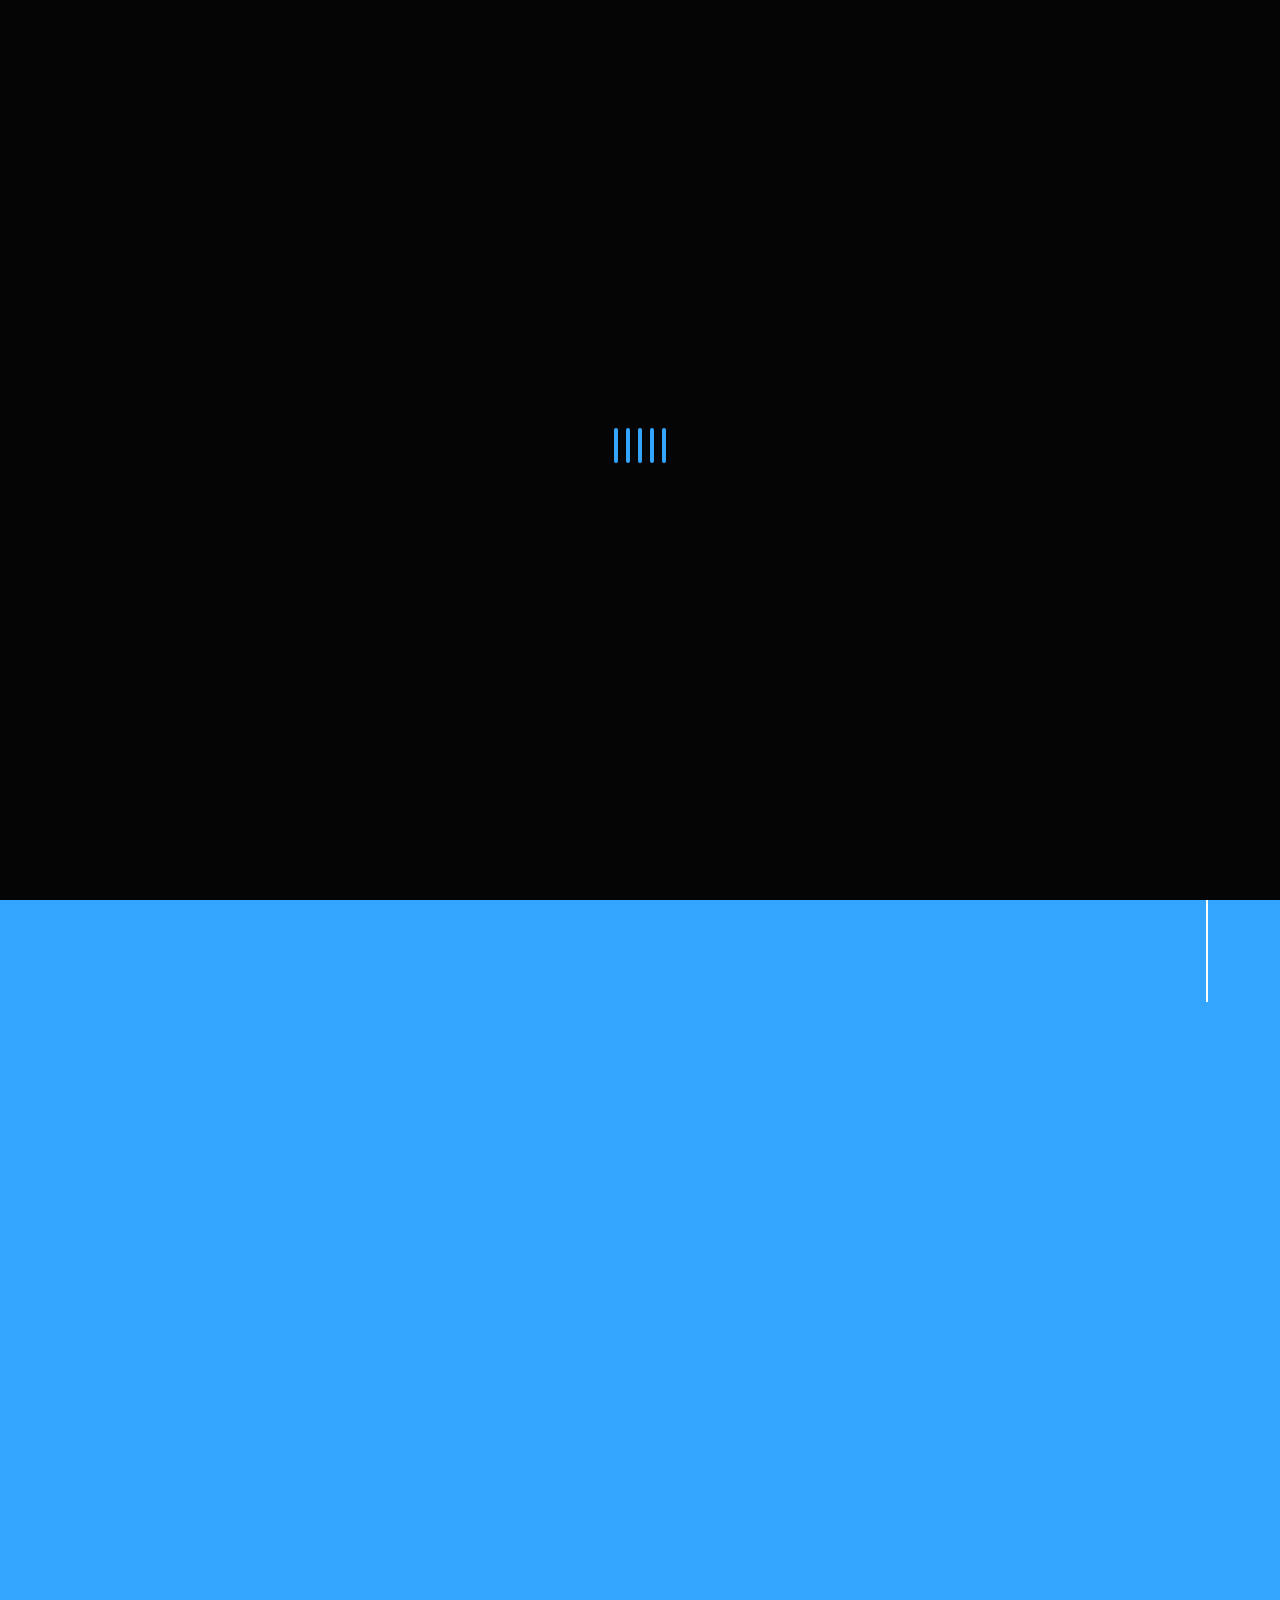
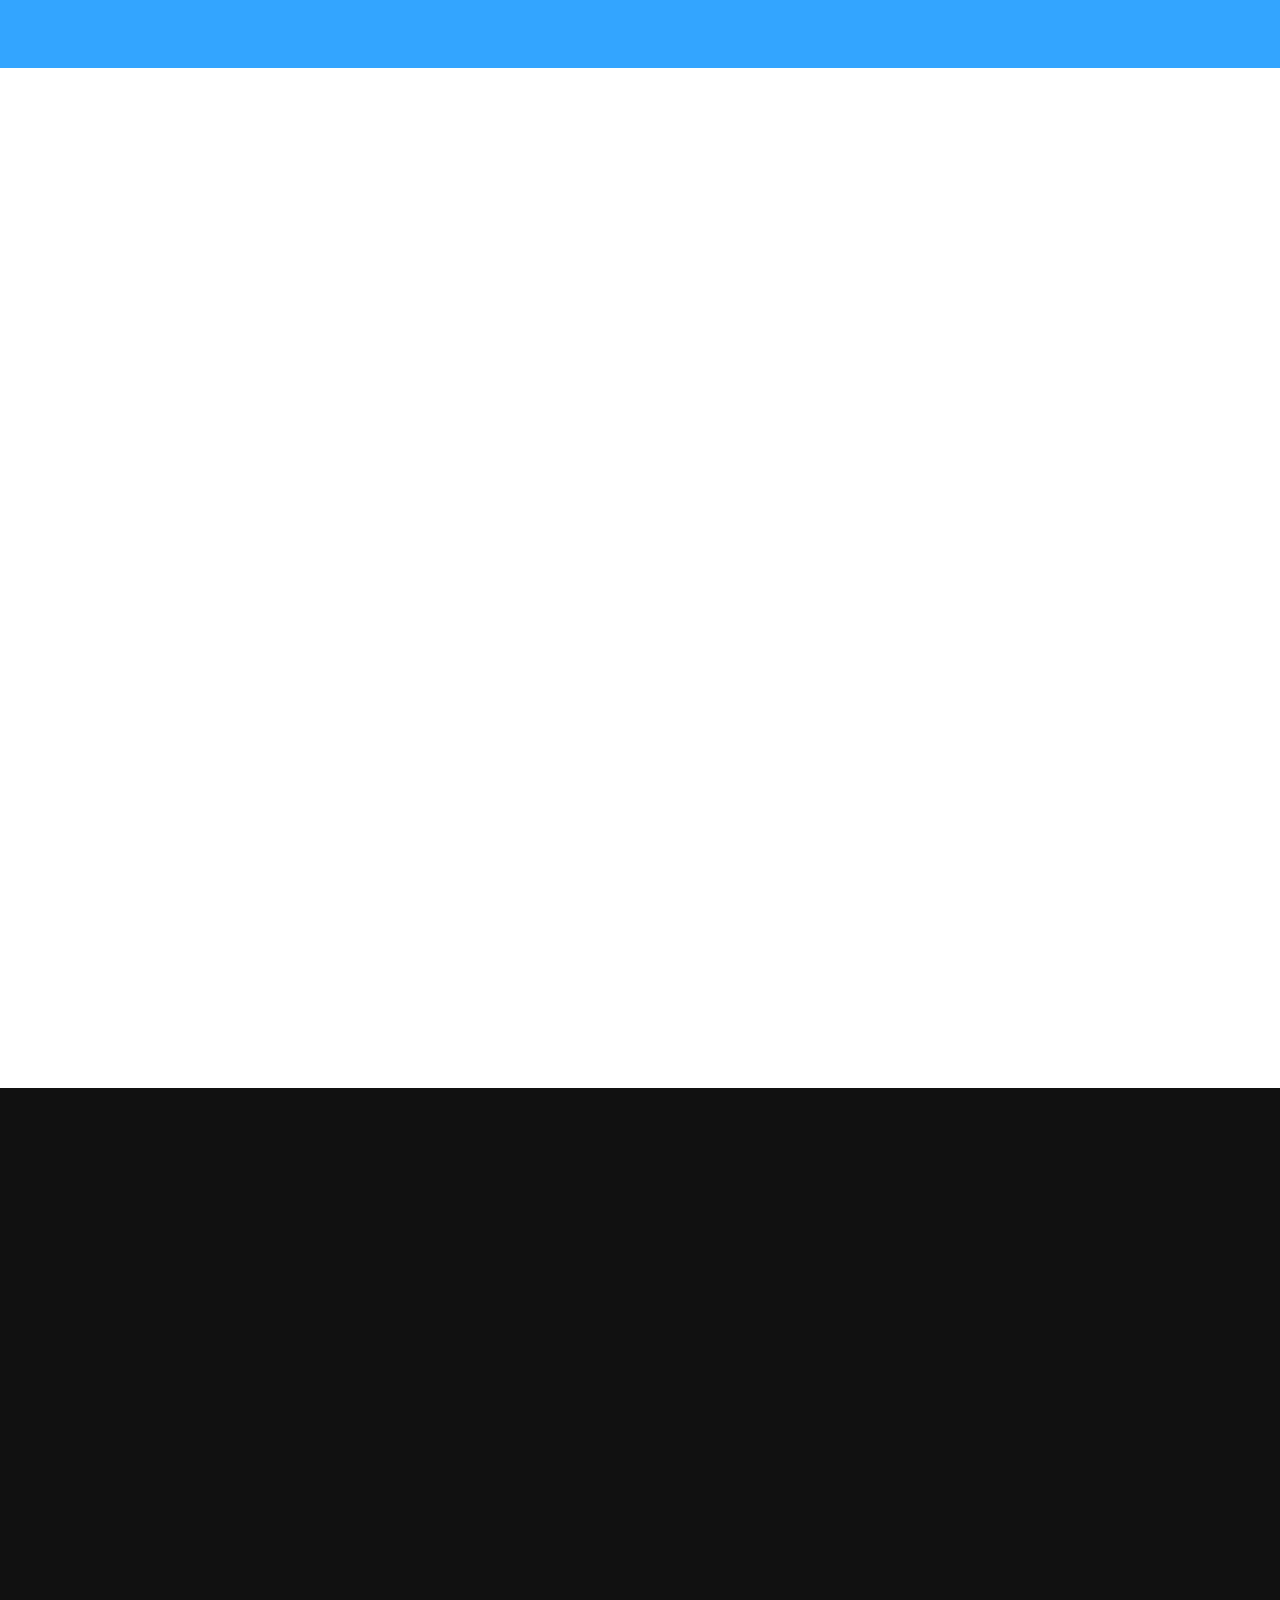
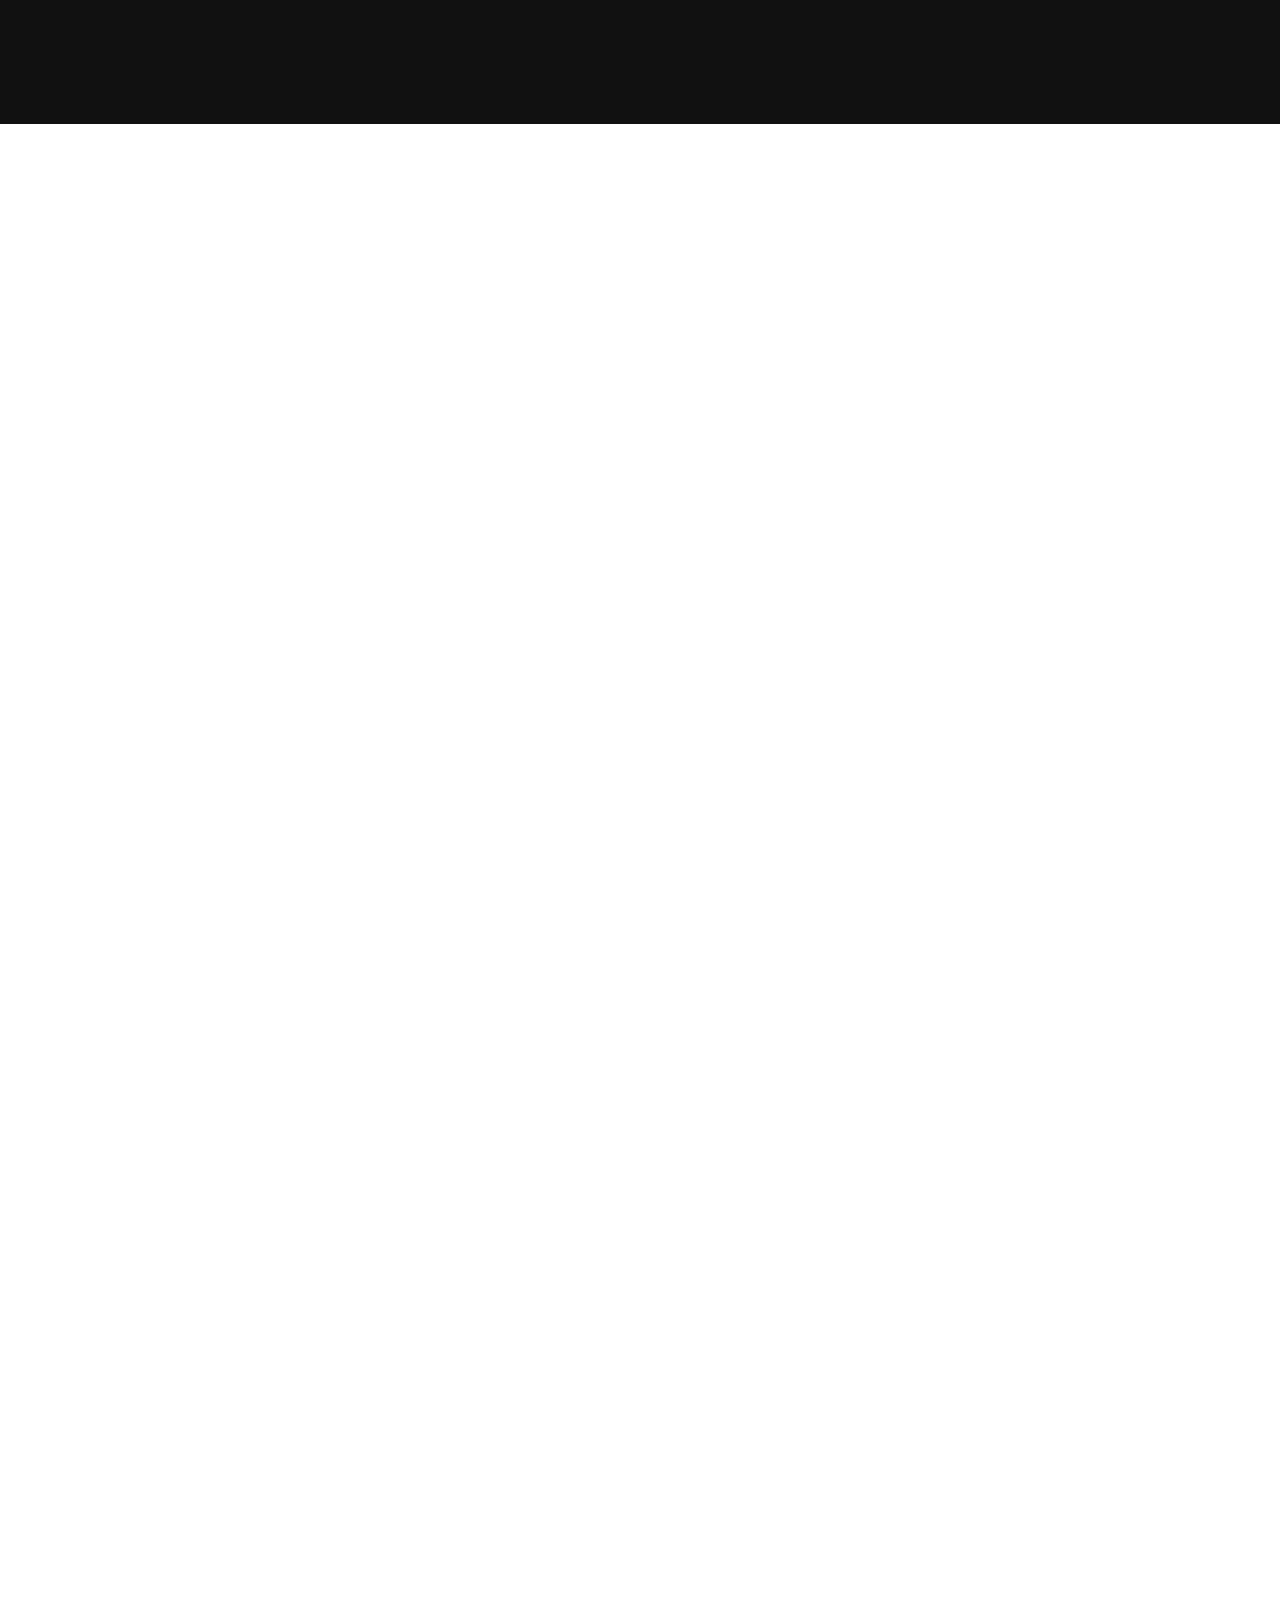
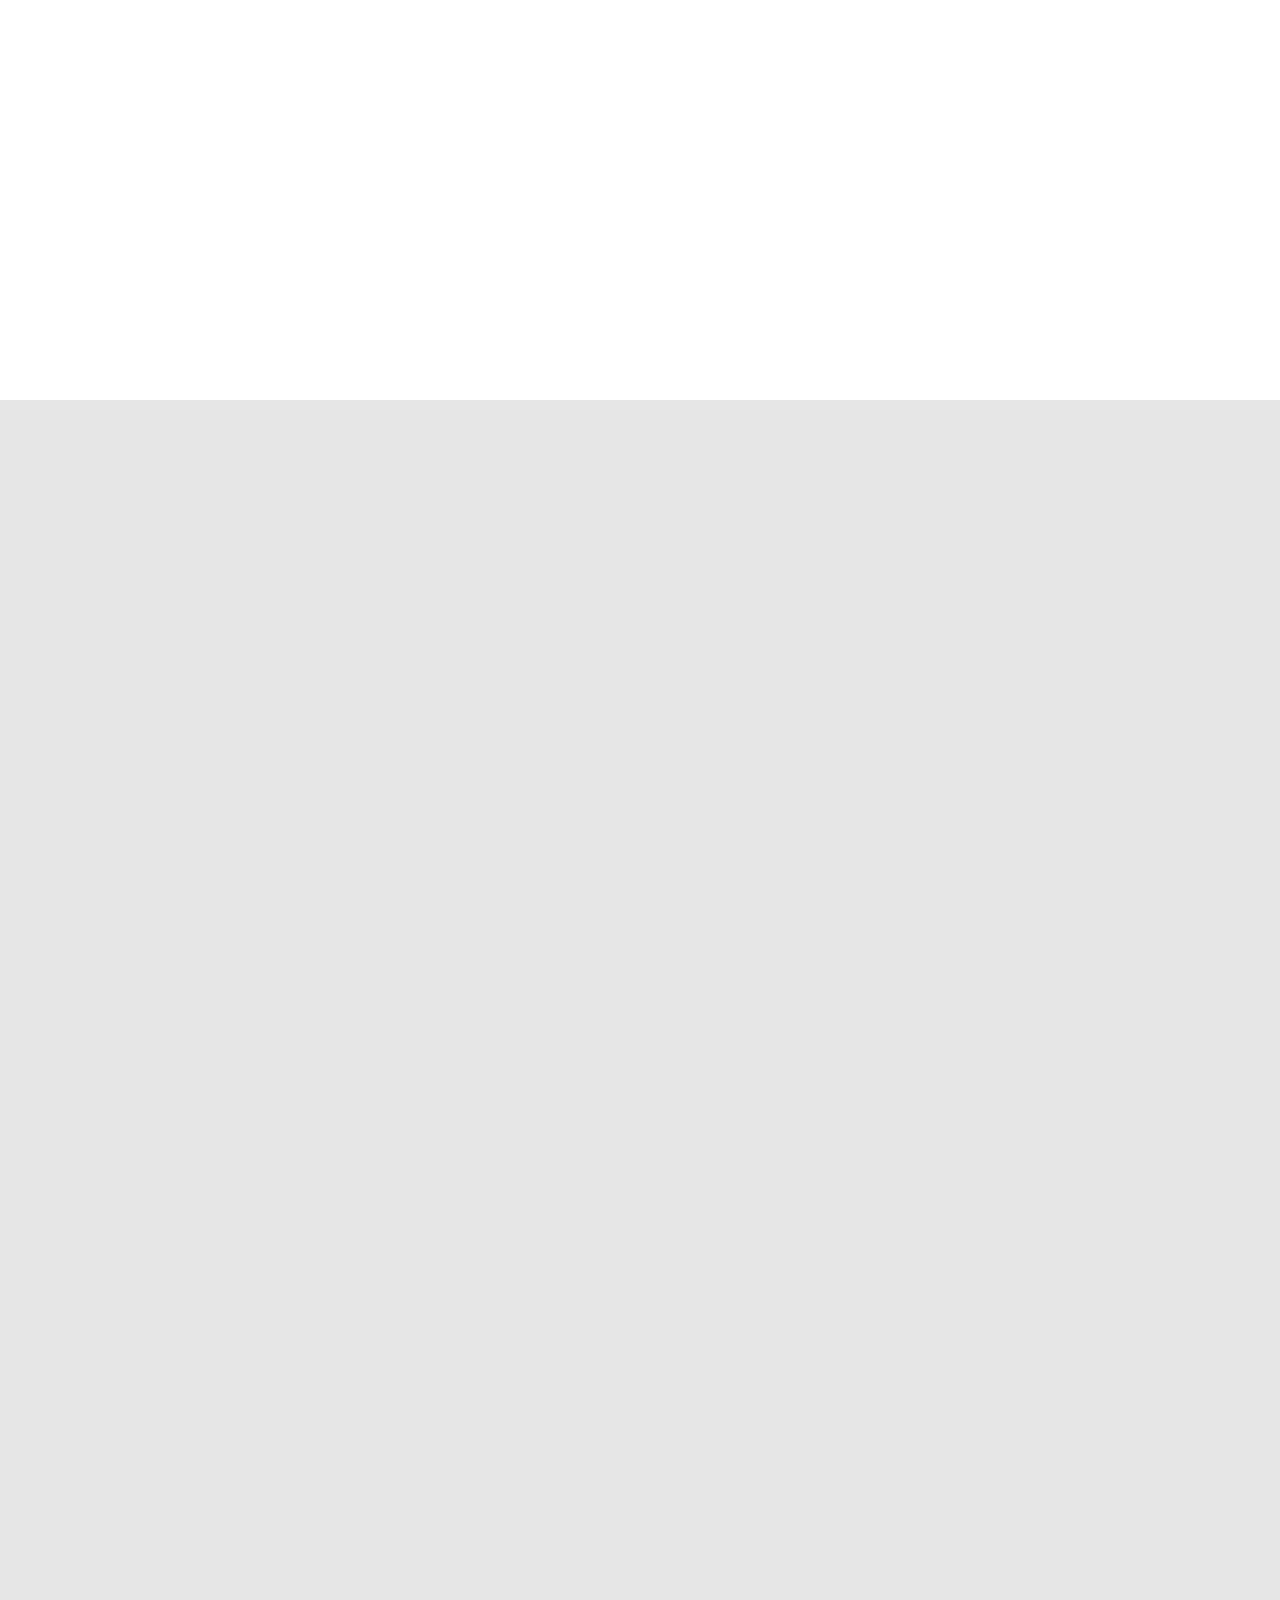
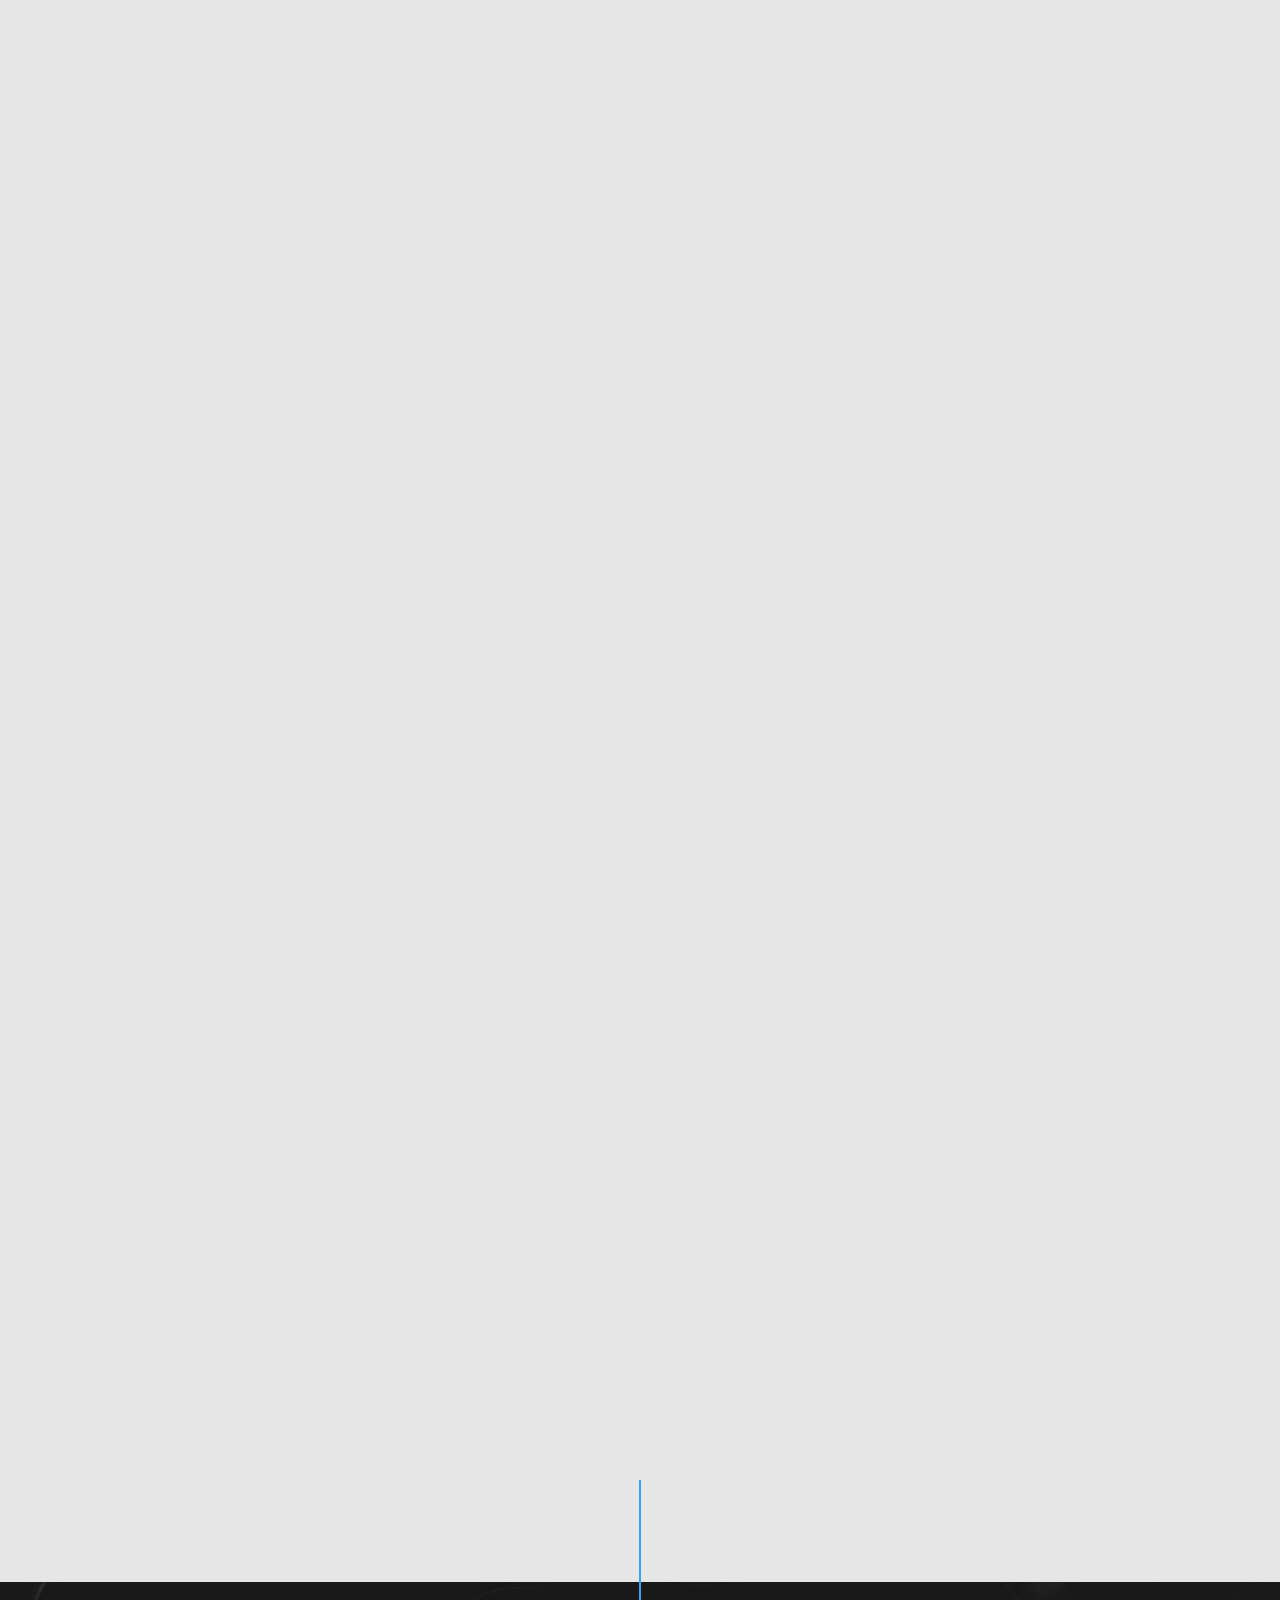
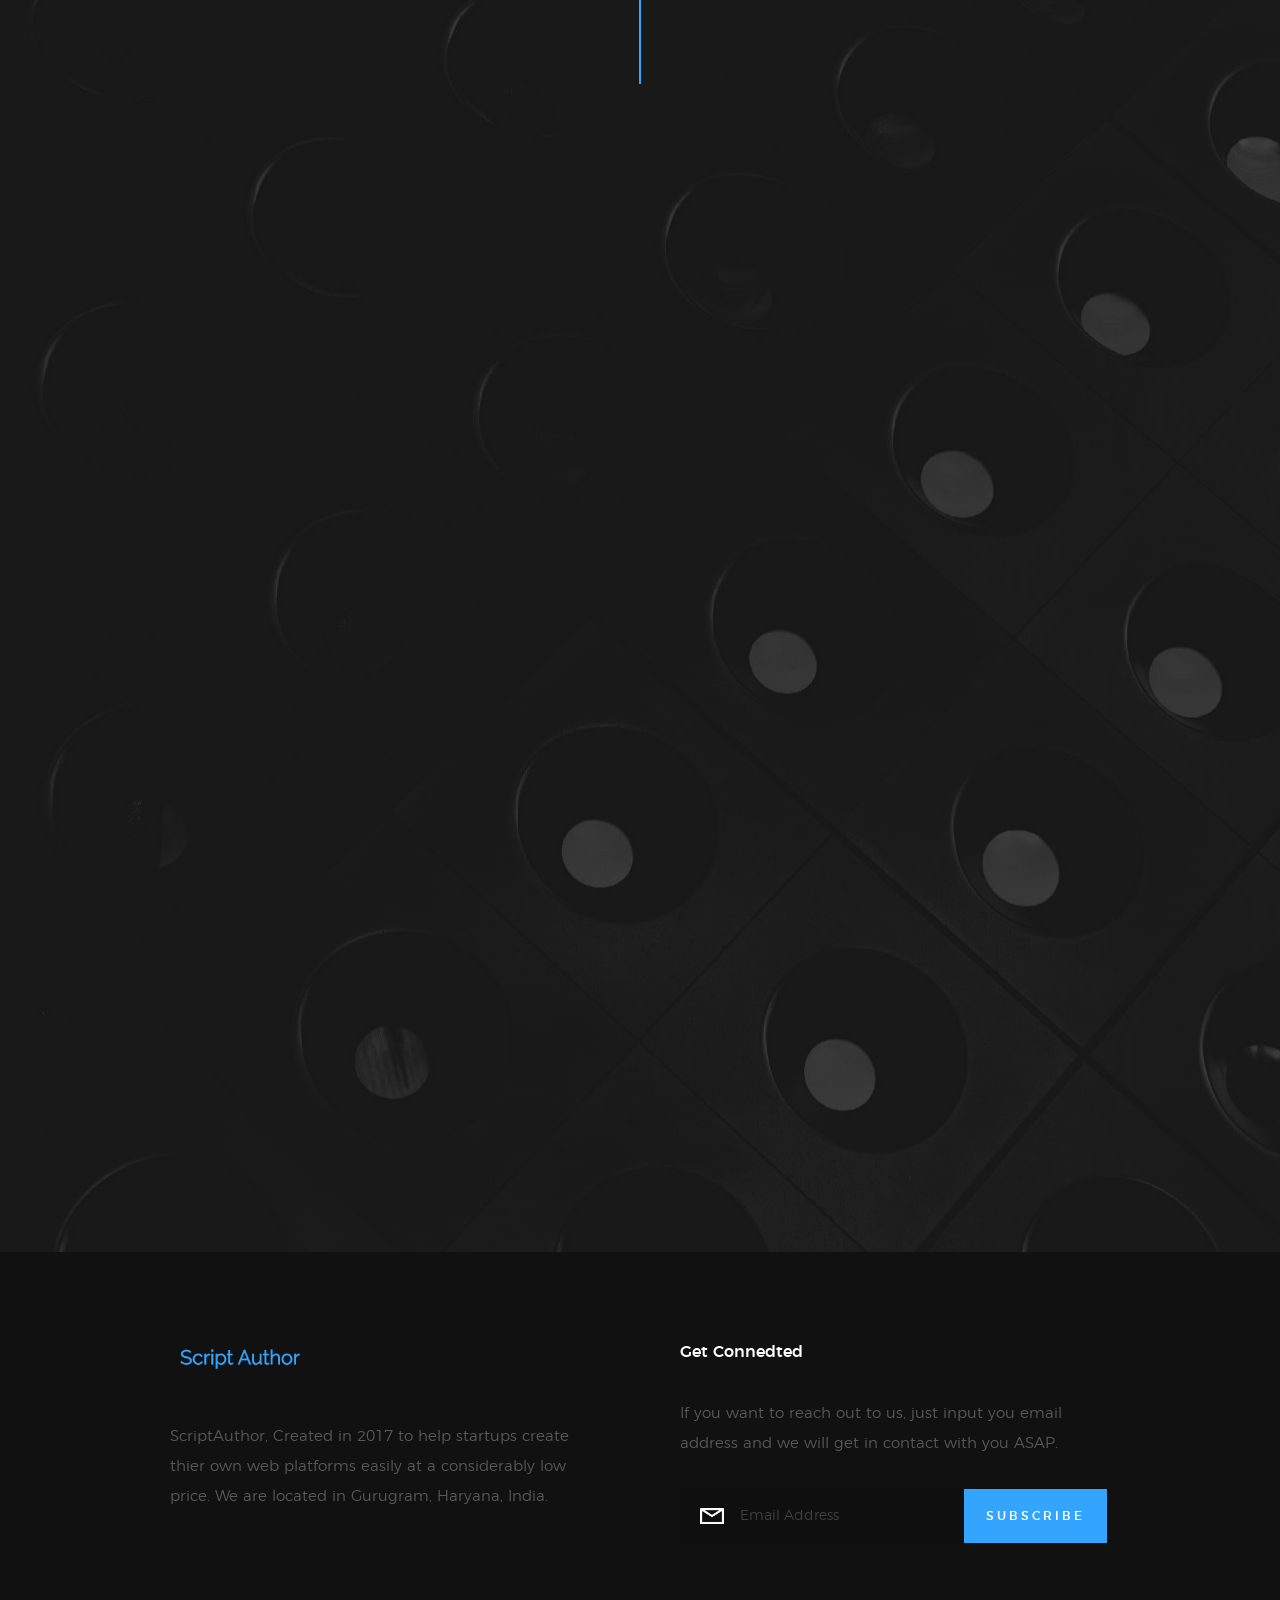
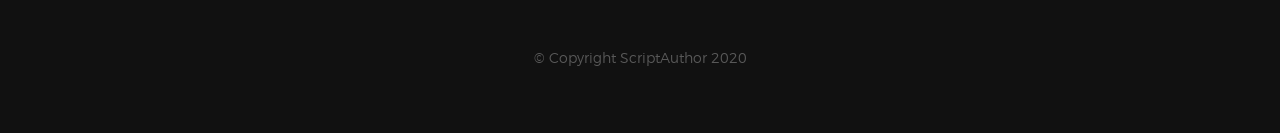
==== index.html @ 148d3db0 "changed some text" ====
﻿<!DOCTYPE html>
<!--[if lt IE 9 ]><html class="no-js oldie" lang="en"> <![endif]-->
<!--[if IE 9 ]><html class="no-js oldie ie9" lang="en"> <![endif]-->
<!--[if (gte IE 9)|!(IE)]><!-->
<html class="no-js" lang="en">
<!--<![endif]-->

<head>

    <!--- basic page needs
    ================================================== -->
    <meta charset="utf-8">
    <title>ScriptAuthor</title>
    <meta name="description" content="">
    <meta name="author" content="">

    <!-- mobile specific metas
    ================================================== -->
    <meta name="viewport" content="width=device-width, initial-scale=1">

    <!-- CSS
    ================================================== -->
    <link rel="stylesheet" href="css/base.css">
    <link rel="stylesheet" href="css/vendor.css">
    <link rel="stylesheet" href="css/main.css">

    <!-- script
    ================================================== -->
    <script src="js/modernizr.js"></script>
    <script src="js/pace.min.js"></script>

    <!-- favicons
    ================================================== -->
    <link rel="shortcut icon" href="favicon.ico" type="image/x-icon">
    <link rel="icon" href="favicon.ico" type="image/x-icon">

</head>

<body id="top">

    <!-- header
    ================================================== -->
    <header class="s-header">

        <div class="header-logo">
            <a class="site-logo" href="index.html" style="width: 70%; padding-top: 150px;">
                <img src="images/logo.png" alt="Homepage">
            </a>
        </div>

        <nav class="header-nav">

            <a href="#0" class="header-nav__close" title="close"><span>Close</span></a>

            <div class="header-nav__content">
                <h3>Navigation</h3>
                
                <ul class="header-nav__list">
                    <li class="current"><a class="smoothscroll"  href="#home" title="home">Home</a></li>
                    <li><a class="smoothscroll"  href="#about" title="about">About</a></li>
                    <li><a class="smoothscroll"  href="#services" title="services">Services</a></li>
                    <li><a class="smoothscroll"  href="#works" title="works">Works</a></li>
                    <li><a class="smoothscroll"  href="#clients" title="clients">Clients</a></li>
                    <li><a class="smoothscroll"  href="#contact" title="contact">Contact</a></li>
                </ul>
    
                <p>We are Script <a href='#0'>Author.</a> We write scripts.</p>
    
                <ul class="header-nav__social">
                    <li>
                        <a href="#"><i class="fa fa-facebook"></i></a>
                    </li>
                    <li>
                        <a href="#"><i class="fa fa-twitter"></i></a>
                    </li>
                    <li>
                        <a href="#"><i class="fa fa-instagram"></i></a>
                    </li>
                    <li>
                        <a href="#"><i class="fa fa-behance"></i></a>
                    </li>
                    <li>
                        <a href="#"><i class="fa fa-dribbble"></i></a>
                    </li>
                </ul>

            </div> <!-- end header-nav__content -->

        </nav>  <!-- end header-nav -->

        <a class="header-menu-toggle" href="#0">
            <span class="header-menu-text">Menu</span>
            <span class="header-menu-icon"></span>
        </a>

    </header> <!-- end s-header -->


    <!-- home
    ================================================== -->
    <section id="home" class="s-home target-section" data-parallax="scroll" data-image-src="images/hero-bg.jpg" data-natural-width=3000 data-natural-height=2000 data-position-y=center>

        <div class="overlay"></div>
        <div class="shadow-overlay"></div>

        <div class="home-content">

            <div class="row home-content__main">

                <h3>Welcome to ScriptAuthor</h3>

                <h1>
                    We are a creative group <br>
                    of people who design <br>
                    influential brands and <br>
                    digital experiences.
                </h1>

                <div class="home-content__buttons">
                    <a href="#contact" class="smoothscroll btn btn--stroke">
                        Start a Project
                    </a>
                    <a href="#about" class="smoothscroll btn btn--stroke">
                        More About Us
                    </a>
                </div>

            </div>

            <div class="home-content__scroll">
                <a href="#about" class="scroll-link smoothscroll">
                    <span>Scroll Down</span>
                </a>
            </div>

            <div class="home-content__line"></div>

        </div> <!-- end home-content -->


        <ul class="home-social">
            <li>
                <a href="#0"><i class="fa fa-facebook" aria-hidden="true"></i><span>Facebook</span></a>
            </li>
            <li>
                <a href="#0"><i class="fa fa-twitter" aria-hidden="true"></i><span>Twiiter</span></a>
            </li>
            <li>
                <a href="#0"><i class="fa fa-instagram" aria-hidden="true"></i><span>Instagram</span></a>
            </li>
            <li>
                <a href="#0"><i class="fa fa-behance" aria-hidden="true"></i><span>Behance</span></a>
            </li>
            <li>
                <a href="#0"><i class="fa fa-dribbble" aria-hidden="true"></i><span>Dribbble</span></a>
            </li>
        </ul> 
        <!-- end home-social -->

    </section> <!-- end s-home -->


    <!-- about
    ================================================== -->
    <section id='about' class="s-about">

        <div class="row section-header has-bottom-sep" data-aos="fade-up">
            <div class="col-full">
                <h3 class="subhead subhead--dark">Hello There</h3>
                <h1 class="display-1 display-1--light">We Are ScriptAuthor</h1>
            </div>
        </div> <!-- end section-header -->

        <div class="row about-desc" data-aos="fade-up">
            <div class="col-full">
                <p>
                We write scripts for you. 
                </p>
            </div>
        </div> <!-- end about-desc -->

        <div class="row about-stats stats block-1-4 block-m-1-2 block-mob-full" data-aos="fade-up">
                
            <div class="col-block stats__col ">
                <div class="stats__count">127</div>
                <h5>Awards Received</h5>
            </div>
            <div class="col-block stats__col">
                <div class="stats__count">1505</div>
                <h5>Cups of Coffee</h5>
            </div>
            <div class="col-block stats__col">
                <div class="stats__count">109</div>
                <h5>Projects Completed</h5>
            </div>
            <div class="col-block stats__col">
                <div class="stats__count">102</div>
                <h5>Happy Clients</h5> 
            </div>

        </div> <!-- end about-stats -->

        <div class="about__line"></div>

    </section> <!-- end s-about -->


    <!-- services
    ================================================== -->
    <section id='services' class="s-services">

        <div class="row section-header has-bottom-sep" data-aos="fade-up">
            <div class="col-full">
                <h3 class="subhead">What We Do</h3>
                <h1 class="display-2">We’ve got everything you need to launch and grow your business</h1>
            </div>
        </div> <!-- end section-header -->

        <div class="row services-list block-1-2 block-tab-full">

            <div class="col-block service-item" data-aos="fade-up">
                <div class="service-icon">
                    <i class="icon-paint-brush"></i>
                </div>
                <div class="service-text">
                    <h3 class="h2">Brand Identity</h3>
                    <p>Create brand identity with our amazing user-experience and user-interface designs.
                    </p>
                </div>
            </div>

            <div class="col-block service-item" data-aos="fade-up">
                <div class="service-icon">
                    <i class="icon-group"></i>
                </div>
                <div class="service-text">
                    <h3 class="h2">Illustration</h3>
                    <p>Amazing Illustrations to help attract customers.
                    </p>
                </div>
            </div>

            <div class="col-block service-item" data-aos="fade-up">
                <div class="service-icon">
                    <i class="icon-megaphone"></i>
                </div>  
                <div class="service-text">
                    <h3 class="h2">Marketing</h3>
                    <p>Easy to use platform building which improves Marketing.
                    </p>
                </div>
            </div>

            <div class="col-block service-item" data-aos="fade-up">
                <div class="service-icon">
                    <i class="icon-earth"></i>
                </div>
                <div class="service-text">
                    <h3 class="h2">Web Design</h3>
                    <p>Lastest and uptodate designs which keeps you up to date with competitors.
                    </p>
                </div>
            </div>

            <div class="col-block service-item" data-aos="fade-up">
                <div class="service-icon">
                    <i class="icon-cube"></i>
                </div>
                <div class="service-text">
                    <h3 class="h2">Pricing</h3>
                    <p>Sustainable pricing plans that helps you to maintain costs easily.
                    </p>
                </div>
            </div>
    
            <div class="col-block service-item" data-aos="fade-up">
                <div class="service-icon"><i class="icon-lego-block"></i></div>
                <div class="service-text">
                    <h3 class="h2">Web Development</h3>
                    <p>Complete package from Web Design to Web Development
                    </p>
                </div>
            </div>

        </div> <!-- end services-list -->

    </section> <!-- end s-services -->


    <!-- works
    ================================================== -->
    <section id='works' class="s-works">

        <div class="intro-wrap">
                
            <div class="row section-header has-bottom-sep light-sep" data-aos="fade-up">
                <div class="col-full">
                    <h3 class="subhead">Recent Works</h3>
                    <h1 class="display-2 display-2--light">We love what we do, check out some of our latest works</h1>
                </div>
            </div> <!-- end section-header -->

        </div> <!-- end intro-wrap -->

        <div class="row works-content">
            <div class="col-full masonry-wrap">
                <div class="masonry">
    
                    <div class="masonry__brick" data-aos="fade-up">
                        <div class="item-folio">
                                
                            <div class="item-folio__thumb">
                                <a href="images/portfolio/gallery/g-shutterbug.jpg" class="thumb-link" title="Shutterbug" data-size="1050x700">
                                    <img src="images/portfolio/lady-shutterbug.jpg" 
                                         srcset="images/portfolio/lady-shutterbug.jpg 1x, images/portfolio/lady-shutterbug@2x.jpg 2x" alt="">
                                </a>
                            </div>
    
                            <div class="item-folio__text">
                                <h3 class="item-folio__title">
                                    Shutterbug
                                </h3>
                                <p class="item-folio__cat">
                                    Branding
                                </p>
                            </div>
    
                            <a href="https://www.behance.net/" class="item-folio__project-link" title="Project link">
                                <i class="icon-link"></i>
                            </a>
    
                            <div class="item-folio__caption">
                                <p>Vero molestiae sed aut natus excepturi. Et tempora numquam. Temporibus iusto quo.Unde dolorem corrupti neque nisi.</p>
                            </div>
    
                        </div>
                    </div> <!-- end masonry__brick -->

                    <div class="masonry__brick" data-aos="fade-up">
                        <div class="item-folio">
                                
                            <div class="item-folio__thumb">
                                <a href="images/portfolio/gallery/g-woodcraft.jpg" class="thumb-link" title="Woodcraft" data-size="1050x700">
                                    <img src="images/portfolio/woodcraft.jpg" 
                                         srcset="images/portfolio/woodcraft.jpg 1x, images/portfolio/woodcraft@2x.jpg 2x" alt="">
                                </a>
                            </div>
    
                            <div class="item-folio__text">
                                <h3 class="item-folio__title">
                                    Woodcraft
                                </h3>
                                <p class="item-folio__cat">
                                    Web Design
                                </p>
                            </div>
    
                            <a href="https://www.behance.net/" class="item-folio__project-link" title="Project link">
                                <i class="icon-link"></i>
                            </a>
    
                            <div class="item-folio__caption">
                                <p>Vero molestiae sed aut natus excepturi. Et tempora numquam. Temporibus iusto quo.Unde dolorem corrupti neque nisi.</p>
                            </div>
    
                        </div>
                    </div> <!-- end masonry__brick -->
    
                    <div class="masonry__brick" data-aos="fade-up">
                        <div class="item-folio">
                                
                            <div class="item-folio__thumb">
                                <a href="images/portfolio/gallery/g-beetle.jpg" class="thumb-link" title="The Beetle Car" data-size="1050x700">
                                    <img src="images/portfolio/the-beetle.jpg"
                                         srcset="images/portfolio/the-beetle.jpg 1x, images/portfolio/the-beetle@2x.jpg 2x" alt="">
                                </a>
                            </div>
    
                            <div class="item-folio__text">
                                <h3 class="item-folio__title">
                                    The Beetle
                                </h3>
                                <p class="item-folio__cat">
                                    Web Development
                                </p>
                            </div>
    
                            <a href="https://www.behance.net/" class="item-folio__project-link" title="Project link">
                                <i class="icon-link"></i>
                            </a>
    
                            <div class="item-folio__caption">
                                <p>Vero molestiae sed aut natus excepturi. Et tempora numquam. Temporibus iusto quo.Unde dolorem corrupti neque nisi.</p>
                            </div>
    
                        </div>
                    </div> <!-- end masonry__brick -->
    
                    <div class="masonry__brick" data-aos="fade-up">
                        <div class="item-folio">
                                
                            <div class="item-folio__thumb">
                                <a href="images/portfolio/gallery/g-grow-green.jpg" class="thumb-link" title="Grow Green" data-size="1050x700">
                                    <img src="images/portfolio/grow-green.jpg" 
                                         srcset="images/portfolio/grow-green.jpg 1x, images/portfolio/grow-green@2x.jpg 2x" alt="">
                                </a>
                            </div>
    
                            <div class="item-folio__text">
                                <h3 class="item-folio__title">
                                    Grow Green
                                </h3>
                                <p class="item-folio__cat">
                                    Branding
                                </p>
                            </div>
    
                            <a href="https://www.behance.net/" class="item-folio__project-link" title="Project link">
                                <i class="icon-link"></i>
                            </a>
    
                            <div class="item-folio__caption">
                                <p>Vero molestiae sed aut natus excepturi. Et tempora numquam. Temporibus iusto quo.Unde dolorem corrupti neque nisi.</p>
                            </div>
    
                        </div>
                    </div> <!-- end masonry__brick -->

                    <div class="masonry__brick" data-aos="fade-up">
                        <div class="item-folio">
                                
                            <div class="item-folio__thumb">
                                <a href="images/portfolio/gallery/g-guitarist.jpg" class="thumb-link" title="Guitarist" data-size="1050x700">
                                    <img src="images/portfolio/guitarist.jpg" 
                                         srcset="images/portfolio/guitarist.jpg 1x, images/portfolio/guitarist@2x.jpg 2x" alt="">
                                </a>
                            </div>
    
                            <div class="item-folio__text">
                                <h3 class="item-folio__title">
                                    Guitarist
                                </h3>
                                <p class="item-folio__cat">
                                    Web Design
                                </p>
                            </div>
    
                            <a href="https://www.behance.net/" class="item-folio__project-link" title="Project link">
                                <i class="icon-link"></i>
                            </a>
    
                            <div class="item-folio__caption">
                                <p>Vero molestiae sed aut natus excepturi. Et tempora numquam. Temporibus iusto quo.Unde dolorem corrupti neque nisi.</p>
                            </div>
    
                        </div>
                    </div> <!-- end masonry__brick -->
    
                    <div class="masonry__brick" data-aos="fade-up">
                        <div class="item-folio">
                                
                            <div class="item-folio__thumb">
                                <a href="images/portfolio/gallery/g-palmeira.jpg" class="thumb-link" title="Palmeira" data-size="1050x700">
                                    <img src="images/portfolio/palmeira.jpg"
                                         srcset="images/portfolio/palmeira.jpg 1x, images/portfolio/palmeira@2x.jpg 2x" alt="">
                                </a>
                            </div>
    
                            <div class="item-folio__text">
                                <h3 class="item-folio__title">
                                    Palmeira
                                </h3>
                                <p class="item-folio__cat">
                                    Web Design
                                </p>
                            </div>
    
                            <a href="https://www.behance.net/" class="item-folio__project-link" title="Project link">
                                <i class="icon-link"></i>
                            </a>
    
                            <div class="item-folio__caption">
                                <p>Vero molestiae sed aut natus excepturi. Et tempora numquam. Temporibus iusto quo.Unde dolorem corrupti neque nisi.</p>
                            </div>
    
                        </div>
                    </div> <!-- end masonry__brick -->

                </div> <!-- end masonry -->
            </div> <!-- end col-full -->
        </div> <!-- end works-content -->

    </section> <!-- end s-works -->


    <!-- clients
    ================================================== -->
    <section id="clients" class="s-clients">

        <div class="row section-header" data-aos="fade-up">
            <div class="col-full">
                <h3 class="subhead">Our Clients</h3>
                <h1 class="display-2">ScriptAuthor has been honored to
                partner up with these clients</h1>
            </div>
        </div> <!-- end section-header -->

        <div class="row clients-outer" data-aos="fade-up">
            <div class="col-full">
                <div class="clients">
                    
                    <a href="#0" title="" class="clients__slide"><img src="images/clients/apple.png" /></a>
                    <a href="#0" title="" class="clients__slide"><img src="images/clients/atom.png" /></a>
                    <a href="#0" title="" class="clients__slide"><img src="images/clients/blackberry.png" /></a>
                    <a href="#0" title="" class="clients__slide"><img src="images/clients/dropbox.png" /></a>
                    <a href="#0" title="" class="clients__slide"><img src="images/clients/envato.png" /></a>
                    <a href="#0" title="" class="clients__slide"><img src="images/clients/firefox.png" /></a>
                    <a href="#0" title="" class="clients__slide"><img src="images/clients/joomla.png" /></a>
                    <a href="#0" title="" class="clients__slide"><img src="images/clients/magento.png" /></a>
                     
                </div> <!-- end clients -->
            </div> <!-- end col-full -->
        </div> <!-- end clients-outer -->

        <div class="row clients-testimonials" data-aos="fade-up">
            <div class="col-full">
                <div class="testimonials">

                    <div class="testimonials__slide">

                        <p>Amazing.</p>

                        <img src="images/avatars/user-01.jpg" alt="Author image" class="testimonials__avatar">
                        <div class="testimonials__info">
                            <span class="testimonials__name">Benjamin Frank</span> 
                            <span class="testimonials__pos">CTO, PineApple</span>
                        </div>

                    </div>

                    <div class="testimonials__slide">
                        
                        <p>Awesome.</p>

                        <img src="images/avatars/user-05.jpg" alt="Author image" class="testimonials__avatar">
                        <div class="testimonials__info">
                            <span class="testimonials__name">Roose Suder</span> 
                            <span class="testimonials__pos">Web Developer, TwoMinus</span>
                        </div>

                    </div>

                    <div class="testimonials__slide">
                        
                        <p>Sustainable.</p>

                        <img src="images/avatars/user-02.jpg" alt="Author image" class="testimonials__avatar">
                        <div class="testimonials__info">
                            <span class="testimonials__name">Rahul Sharma</span> 
                            <span class="testimonials__pos">CEO, FakenessMeter</span>
                        </div>

                    </div>

                </div><!-- end testimonials -->
                
            </div> <!-- end col-full -->
        </div> <!-- end client-testimonials -->

    </section> <!-- end s-clients -->


    <!-- contact
    ================================================== -->
    <section id="contact" class="s-contact">

        <div class="overlay"></div>
        <div class="contact__line"></div>

        <div class="row section-header" data-aos="fade-up">
            <div class="col-full">
                <h3 class="subhead">Contact Us</h3>
                <h1 class="display-2 display-2--light">Reach out for a new project or just say hello</h1>
            </div>
        </div>

        <div class="row contact-content" data-aos="fade-up">
            
            <div class="contact-primary">

                <h3 class="h6">Send Us A Message</h3>

                <form name="contactForm" id="contactForm" method="post" action="" novalidate="novalidate">
                    <fieldset>
    
                    <div class="form-field">
                        <input name="contactName" type="text" id="contactName" placeholder="Your Name" value="" minlength="2" required="" aria-required="true" class="full-width">
                    </div>
                    <div class="form-field">
                        <input name="contactEmail" type="email" id="contactEmail" placeholder="Your Email" value="" required="" aria-required="true" class="full-width">
                    </div>
                    <div class="form-field">
                        <input name="contactSubject" type="text" id="contactSubject" placeholder="Subject" value="" class="full-width">
                    </div>
                    <div class="form-field">
                        <textarea name="contactMessage" id="contactMessage" placeholder="Your Message" rows="10" cols="50" required="" aria-required="true" class="full-width"></textarea>
                    </div>
                    <div class="form-field">
                        <button class="full-width btn--primary">Submit</button>
                        <div class="submit-loader">
                            <div class="text-loader">Sending...</div>
                            <div class="s-loader">
                                <div class="bounce1"></div>
                                <div class="bounce2"></div>
                                <div class="bounce3"></div>
                            </div>
                        </div>
                    </div>
    
                    </fieldset>
                </form>

                <!-- contact-warning -->
                <div class="message-warning">
                    Something went wrong. Please try again.
                </div> 
            
                <!-- contact-success -->
                <div class="message-success">
                    Your message was sent, thank you!<br>
                </div>

            </div> <!-- end contact-primary -->

            <div class="contact-secondary">
                <div class="contact-info">

                    <h3 class="h6 hide-on-fullwidth">Contact Info</h3>

                    <div class="cinfo">
                        <h5>Where to Find Us</h5>
                        <p>
                            Sikandarpur Metro Station<br> Gurugram, Haryana, India
                        </p>
                    </div>

                    <div class="cinfo">
                        <h5>Email Us At</h5>
                        <p>
                            contact@scriptauthor.in<br>
                            support@scriptauthor.in
                        </p>
                    </div>

                    <div class="cinfo">
                        <h5>Call Us At</h5>
                        <p>
                            Phone: (+91) 7011355681<br>
                            Mobile: (+91) 9868862862<br>
                        </p>
                    </div>

                    <ul class="contact-social">
                        <li>
                            <a href="#"><i class="fa fa-facebook" aria-hidden="true"></i></a>
                        </li>
                        <li>
                            <a href="#"><i class="fa fa-twitter" aria-hidden="true"></i></a>
                        </li>
                        <li>
                            <a href="#"><i class="fa fa-instagram" aria-hidden="true"></i></a>
                        </li>
                        <li>
                            <a href="#"><i class="fa fa-behance" aria-hidden="true"></i></a>
                        </li>
                        <li>
                            <a href="#"><i class="fa fa-dribbble" aria-hidden="true"></i></a>
                        </li>
                    </ul> <!-- end contact-social -->

                </div> <!-- end contact-info -->
            </div> <!-- end contact-secondary -->

        </div> <!-- end contact-content -->

    </section> <!-- end s-contact -->


    <!-- footer
    ================================================== -->
    <footer>

        <div class="row footer-main">

            <div class="col-six tab-full left footer-desc">

                <div class="footer-logo"></div>
                ScriptAuthor, Created in 2017 to help startups create thier own web platforms easily at a considerably low price. We are located in Gurugram, Haryana, India. 

            </div>

            <div class="col-six tab-full right footer-subscribe">

                <h4>Get Connedted</h4>
                <p>If you want to reach out to us, just input you email address and we will get in contact with you ASAP.</p>

                <div class="subscribe-form">
                    <form id="mc-form" class="group" novalidate="true">
                        <input type="email" value="" name="EMAIL" class="email" id="mc-email" placeholder="Email Address" required="">
                        <input type="submit" name="subscribe" value="Subscribe">
                        <label for="mc-email" class="subscribe-message"></label>
                    </form>
                </div>

            </div>

        </div> <!-- end footer-main -->

        <div class="row footer-bottom">

            <div class="col-twelve">
                <div class="copyright">
                    <span>© Copyright ScriptAuthor 2020</span> 
                </div>

                <div class="go-top">
                    <a class="smoothscroll" title="Back to Top" href="#top"><i class="icon-arrow-up" aria-hidden="true"></i></a>
                </div>
            </div>

        </div> <!-- end footer-bottom -->

    </footer> <!-- end footer -->


    <!-- photoswipe background
    ================================================== -->
    <div aria-hidden="true" class="pswp" role="dialog" tabindex="-1">

        <div class="pswp__bg"></div>
        <div class="pswp__scroll-wrap">

            <div class="pswp__container">
                <div class="pswp__item"></div>
                <div class="pswp__item"></div>
                <div class="pswp__item"></div>
            </div>

            <div class="pswp__ui pswp__ui--hidden">
                <div class="pswp__top-bar">
                    <div class="pswp__counter"></div><button class="pswp__button pswp__button--close" title="Close (Esc)"></button> <button class="pswp__button pswp__button--share" title=
                    "Share"></button> <button class="pswp__button pswp__button--fs" title="Toggle fullscreen"></button> <button class="pswp__button pswp__button--zoom" title=
                    "Zoom in/out"></button>
                    <div class="pswp__preloader">
                        <div class="pswp__preloader__icn">
                            <div class="pswp__preloader__cut">
                                <div class="pswp__preloader__donut"></div>
                            </div>
                        </div>
                    </div>
                </div>
                <div class="pswp__share-modal pswp__share-modal--hidden pswp__single-tap">
                    <div class="pswp__share-tooltip"></div>
                </div><button class="pswp__button pswp__button--arrow--left" title="Previous (arrow left)"></button> <button class="pswp__button pswp__button--arrow--right" title=
                "Next (arrow right)"></button>
                <div class="pswp__caption">
                    <div class="pswp__caption__center"></div>
                </div>
            </div>

        </div>

    </div> <!-- end photoSwipe background -->


    <!-- preloader
    ================================================== -->
    <div id="preloader">
        <div id="loader">
            <div class="line-scale-pulse-out">
                <div></div>
                <div></div>
                <div></div>
                <div></div>
                <div></div>
            </div>
        </div>
    </div>


    <!-- Java Script
    ================================================== -->
    <script src="js/jquery-3.2.1.min.js"></script>
    <script src="js/plugins.js"></script>
    <script src="js/main.js"></script>

</body>

</html>
---- css/base.css ----
/* =================================================================== 
 *
 *  Glint v1.0 Base Stylesheet
 *  11-20-2017
 *  ------------------------------------------------------------------
 *
 *  TOC:
 *  # imports 
 *  # normalize
 *  # basic/base setup styles
 *      ## Media
 *      ## Typography resets 
 *      ## links
 *      ## inputs
 *  # grid
 *      ## medium size devices
 *      ## tablets
 *      ## mobile devices
 *      ## small mobile devices
 *  # block grids
 *      ## medium size devices
 *      ## tablets
 *      ## mobile devices
 *      ## small mobile devices
 *  # MISC
 *
 * =================================================================== */


/* ===================================================================
 * # imports 
 *
 * ------------------------------------------------------------------- */
@import url("font-awesome/css/font-awesome.min.css");
@import url("micons/micons.css");
@import url("fonts.css");


/* ===================================================================
 * # normalize
 * normalize.css v5.0.0 | MIT License | 
 * github.com/necolas/normalize.css
 *
 * ------------------------------------------------------------------- */
html {
    font-family: sans-serif;
    line-height: 1.15;
    -ms-text-size-adjust: 100%;
    -webkit-text-size-adjust: 100%;
}

body {
    margin: 0;
}

article,
aside,
footer,
header,
nav,
section {
    display: block;
}

h1 {
    font-size: 2em;
    margin: 0.67em 0;
}

figcaption,
figure,
main {
    display: block;
}

figure {
    margin: 1em 40px;
}

hr {
    box-sizing: content-box;
    height: 0;
    overflow: visible;
}

pre {
    font-family: monospace, monospace;
    font-size: 1em;
}

a {
    background-color: transparent;
    -webkit-text-decoration-skip: objects;
}

a:active,
a:hover {
    outline-width: 0;
}

abbr[title] {
    border-bottom: none;
    text-decoration: underline;
    text-decoration: underline dotted;
}

b,
strong {
    font-weight: inherit;
}

b,
strong {
    font-weight: bolder;
}

code,
kbd,
samp {
    font-family: monospace, monospace;
    font-size: 1em;
}

dfn {
    font-style: italic;
}

mark {
    background-color: #ff0;
    color: #000;
}

small {
    font-size: 80%;
}

sub,
sup {
    font-size: 75%;
    line-height: 0;
    position: relative;
    vertical-align: baseline;
}

sub {
    bottom: -0.25em;
}

sup {
    top: -0.5em;
}

audio,
video {
    display: inline-block;
}

audio:not([controls]) {
    display: none;
    height: 0;
}

img {
    border-style: none;
}

svg:not(:root) {
    overflow: hidden;
}

button,
input,
optgroup,
select,
textarea {
    font-family: sans-serif;
    font-size: 100%;
    line-height: 1.15;
    margin: 0;
}

button,
input {
    overflow: visible;
}

button,
select {
    text-transform: none;
}

button,
html [type="button"],
[type="reset"],
[type="submit"] {
    -webkit-appearance: button;
}

button::-moz-focus-inner,
[type="button"]::-moz-focus-inner,
[type="reset"]::-moz-focus-inner,
[type="submit"]::-moz-focus-inner {
    border-style: none;
    padding: 0;
}

button:-moz-focusring,
[type="button"]:-moz-focusring,
[type="reset"]:-moz-focusring,
[type="submit"]:-moz-focusring {
    outline: 1px dotted ButtonText;
}

fieldset {
    border: 1px solid #c0c0c0;
    margin: 0 2px;
    padding: 0.35em 0.625em 0.75em;
}

legend {
    box-sizing: border-box;
    color: inherit;
    display: table;
    max-width: 100%;
    padding: 0;
    white-space: normal;
}

progress {
    display: inline-block;
    vertical-align: baseline;
}

textarea {
    overflow: auto;
}

[type="checkbox"],
[type="radio"] {
    box-sizing: border-box;
    padding: 0;
}

[type="number"]::-webkit-inner-spin-button,
[type="number"]::-webkit-outer-spin-button {
    height: auto;
}

[type="search"] {
    -webkit-appearance: textfield;
    outline-offset: -2px;
}

[type="search"]::-webkit-search-cancel-button,
[type="search"]::-webkit-search-decoration {
    -webkit-appearance: none;
}

::-webkit-file-upload-button {
    -webkit-appearance: button;
    font: inherit;
}

details,
menu {
    display: block;
}

summary {
    display: list-item;
}

canvas {
    display: inline-block;
}

template {
    display: none;
}

[hidden] {
    display: none;
}


/* ===================================================================
 * # basic/base setup styles
 *
 * ------------------------------------------------------------------- */
html {
    font-size: 62.5%;
    box-sizing: border-box;
}

*,
*::before,
*::after {
    box-sizing: inherit;
}

body {
    font-weight: normal;
    line-height: 1;
    word-wrap: break-word;
    text-rendering: optimizeLegibility;
    -webkit-overflow-scrolling: touch;
    -webkit-text-size-adjust: none;
}

body,
input,
button {
    -moz-osx-font-smoothing: grayscale;
    -webkit-font-smoothing: antialiased;
}


/* ------------------------------------------------------------------- 
 * ## Media
 * ------------------------------------------------------------------- */
img,
video {
    max-width: 100%;
    height: auto;
}


/* ------------------------------------------------------------------- 
 * ## Typography resets 
 * ------------------------------------------------------------------- */
div,
dl,
dt,
dd,
ul,
ol,
li,
h1,
h2,
h3,
h4,
h5,
h6,
pre,
form,
p,
blockquote,
th,
td {
    margin: 0;
    padding: 0;
}

h1,
h2,
h3,
h4,
h5,
h6 {
    -webkit-font-smoothing: auto;
    -webkit-font-smoothing: antialiased;
    -webkit-font-variant-ligatures: common-ligatures;
    -moz-font-variant-ligatures: common-ligatures;
    font-variant-ligatures: common-ligatures;
    text-rendering: optimizeLegibility;
}

em,
i {
    font-style: italic;
    line-height: inherit;
}

strong,
b {
    font-weight: bold;
    line-height: inherit;
}

small {
    font-size: 60%;
    line-height: inherit;
}

ol,
ul {
    list-style: none;
}

li {
    display: block;
}


/* ------------------------------------------------------------------- 
 * ## links 
 * ------------------------------------------------------------------- */
a {
    text-decoration: none;
    line-height: inherit;
}

a img {
    border: none;
}


/* ------------------------------------------------------------------- 
 * ## inputs 
 * ------------------------------------------------------------------- */
fieldset {
    margin: 0;
    padding: 0;
}

input[type="email"],
input[type="number"],
input[type="search"],
input[type="text"],
input[type="tel"],
input[type="url"],
input[type="password"],
textarea {
    -webkit-appearance: none;
    -moz-appearance: none;
    -ms-appearance: none;
    -o-appearance: none;
    appearance: none;
}


/* ===================================================================
 * # grid
 *
 * ------------------------------------------------------------------- */
.row {
    width: 94%;
    max-width: 1200px;
    margin: 0 auto;
}

.row:after {
    content: "";
    display: table;
    clear: both;
}

.row .row {
    width: auto;
    max-width: none;
    margin-left: -20px;
    margin-right: -20px;
}


/* column blocks
 * -------------------------------------- */
[class*="col-"] {
    float: left;
    padding: 0 20px;
}

[class*="col-"]+[class*="col-"].end {
    float: right;
}


/* column width classes 
 * -------------------------------------- */
.col-one {
    width: 8.33333%;
}

.col-two,
.col-1-6 {
    width: 16.66667%;
}

.col-three,
.col-1-4 {
    width: 25%;
}

.col-four,
.col-1-3 {
    width: 33.33333%;
}

.col-five {
    width: 41.66667%;
}

.col-six,
.col-1-2 {
    width: 50%;
}

.col-seven {
    width: 58.33333%;
}

.col-eight,
.col-2-3 {
    width: 66.66667%;
}

.col-nine,
.col-3-4 {
    width: 75%;
}

.col-ten,
.col-5-6 {
    width: 83.33333%;
}

.col-eleven {
    width: 91.66667%;
}

.col-twelve,
.col-full {
    width: 100%;
}


/* ------------------------------------------------------------------- 
 * ## medium size devices
 * ------------------------------------------------------------------- */
@media only screen and (max-width: 1200px) {
    .row .row {
        margin-left: -15px;
        margin-right: -15px;
    }
    [class*="col-"] {
        padding: 0 15px;
    }
    .md-two,
    .md-1-6 {
        width: 16.66667%;
    }
    .md-one {
        width: 8.33333%;
    }
    .md-three,
    .md-1-4 {
        width: 25%;
    }
    .md-four,
    .md-1-3 {
        width: 33.33333%;
    }
    .md-five {
        width: 41.66667%;
    }
    .md-six,
    .md-1-2 {
        width: 50%;
    }
    .md-seven {
        width: 58.33333%;
    }
    .md-eight,
    .md-2-3 {
        width: 66.66667%;
    }
    .md-nine,
    .md-3-4 {
        width: 75%;
    }
    .md-ten,
    .md-5-6 {
        width: 83.33333%;
    }
    .md-eleven {
        width: 91.66667%;
    }
    .md-twelve,
    .md-full {
        width: 100%;
    }
}


/* ------------------------------------------------------------------- 
 * ## tablets
 * ------------------------------------------------------------------- */
@media only screen and (max-width: 800px) {
    .row {
        width: 90%;
    }
    .tab-1-4 {
        width: 25%;
    }
    .tab-1-3 {
        width: 33.33333%;
    }
    .tab-1-2 {
        width: 50%;
    }
    .tab-2-3 {
        width: 66.66667%;
    }
    .tab-3-4 {
        width: 75%;
    }
    .tab-full {
        width: 100%;
    }
}


/* ------------------------------------------------------------------- 
 * ## mobile devices
 * ------------------------------------------------------------------- */
@media only screen and (max-width: 600px) {
    .row {
        width: auto;
        padding-left: 25px;
        padding-right: 25px;
    }
    .row .row {
        margin-left: -10px;
        margin-right: -10px;
    }
    [class*="col-"] {
        padding: 0 10px;
    }
    .mob-1-4 {
        width: 25%;
    }
    .mob-1-3 {
        width: 33.33333%;
    }
    .mob-1-2 {
        width: 50%;
    }
    .mob-2-3 {
        width: 66.66667%;
    }
    .mob-3-4 {
        width: 75%;
    }
    .mob-full {
        width: 100%;
    }
}


/* ------------------------------------------------------------------- 
 * ## small mobile devices
 * ------------------------------------------------------------------- */

/* stack columns on small mobile devices
 * ------------------------------------------------------------------- */

@media only screen and (max-width: 400px) {
    .row .row {
        padding-left: 0;
        padding-right: 0;
        margin-left: 0;
        margin-right: 0;
    }
    [class*="col-"] {
        width: 100% !important;
        float: none !important;
        clear: both !important;
        margin-left: 0;
        margin-right: 0;
        padding: 0;
    }
    [class*="col-"]+[class*="col-"].end {
        float: none;
    }
}


/* ===================================================================
 * # block grids
 * ------------------------------------------------------------------- */

/*   Equally-sized columns define at row level
 * ------------------------------------------------------------------- */
[class*="block-"]:after {
    content: "";
    display: table;
    clear: both;
}

.block-1-6 .col-block {
    width: 16.66667%;
}

.block-1-5 .col-block {
    width: 20%;
}

.block-1-4 .col-block {
    width: 25%;
}

.block-1-3 .col-block {
    width: 33.33333%;
}

.block-1-2 .col-block {
    width: 50%;
}


/**
 * Clearing for block grid columns. Allow columns with 
 * different heights to align properly.
 */

.block-1-6 .col-block:nth-child(6n+1),
.block-1-5 .col-block:nth-child(5n+1),
.block-1-4 .col-block:nth-child(4n+1),
.block-1-3 .col-block:nth-child(3n+1),
.block-1-2 .col-block:nth-child(2n+1) {
    clear: both;
}


/* ------------------------------------------------------------------- 
 * ## medium size devices
 * ------------------------------------------------------------------- */
@media only screen and (max-width: 1200px) {
    .block-m-1-6 .col-block {
        width: 16.66667%;
    }
    .block-m-1-5 .col-block {
        width: 20%;
    }
    .block-m-1-4 .col-block {
        width: 25%;
    }
    .block-m-1-3 .col-block {
        width: 33.33333%;
    }
    .block-m-1-2 .col-block {
        width: 50%;
    }
    .block-m-full .col-block {
        width: 100%;
        clear: both;
    }
    [class*="block-m-"] .col-block:nth-child(n) {
        clear: none;
    }
    .block-m-1-6 .col-block:nth-child(6n+1),
    .block-m-1-5 .col-block:nth-child(5n+1),
    .block-m-1-4 .col-block:nth-child(4n+1),
    .block-m-1-3 .col-block:nth-child(3n+1),
    .block-m-1-2 .col-block:nth-child(2n+1) {
        clear: both;
    }
}


/* ------------------------------------------------------------------- 
 * ## tablets
 * ------------------------------------------------------------------- */
@media only screen and (max-width: 800px) {
    .block-tab-1-6 .col-block {
        width: 16.66667%;
    }
    .block-tab-1-5 .col-block {
        width: 20%;
    }
    .block-tab-1-4 .col-block {
        width: 25%;
    }
    .block-tab-1-3 .col-block {
        width: 33.33333%;
    }
    .block-tab-1-2 .col-block {
        width: 50%;
    }
    .block-tab-full .col-block {
        width: 100%;
        clear: both;
    }
    [class*="block-tab-"] .col-block:nth-child(n) {
        clear: none;
    }
    .block-tab-1-6 .col-block:nth-child(6n+1),
    .block-tab-1-6 .col-block:nth-child(5n+1),
    .block-tab-1-4 .col-block:nth-child(4n+1),
    .block-tab-1-3 .col-block:nth-child(3n+1),
    .block-tab-1-2 .col-block:nth-child(2n+1) {
        clear: both;
    }
}


/* ------------------------------------------------------------------- 
 * ## mobile devices
 * ------------------------------------------------------------------- */
@media only screen and (max-width: 600px) {
    .block-mob-1-6 .col-block {
        width: 16.66667%;
    }
    .block-mob-1-5 .col-block {
        width: 20%;
    }
    .block-mob-1-4 .col-block {
        width: 25%;
    }
    .block-mob-1-3 .col-block {
        width: 33.33333%;
    }
    .block-mob-1-2 .col-block {
        width: 50%;
    }
    .block-mob-full .col-block {
        width: 100%;
        clear: both;
    }
    [class*="block-mob-"] .col-block:nth-child(n) {
        clear: none;
    }
    .block-mob-1-6 .col-block:nth-child(6n+1),
    .block-mob-1-5 .col-block:nth-child(5n+1),
    .block-mob-1-4 .col-block:nth-child(4n+1),
    .block-mob-1-3 .col-block:nth-child(3n+1),
    .block-mob-1-2 .col-block:nth-child(2n+1) {
        clear: both;
    }
}


/* ------------------------------------------------------------------- 
 * ## small mobile devices
 * ------------------------------------------------------------------- */

/* stack columns on small mobile devices
 * ------------------------------------------------------------------- */

@media only screen and (max-width: 400px) {
    .stack .col-block {
        width: 100% !important;
        float: none !important;
        clear: both !important;
        margin-left: 0;
        margin-right: 0;
    }
}


/* ===================================================================
 * # MISC
 *
 * ------------------------------------------------------------------- */
.group:after {
    content: "";
    display: table;
    clear: both;
}


/* Misc Helper Styles
 * -------------------------------------- */
.is-hidden {
    display: none;
}

.is-invisible {
    visibility: hidden;
}

.antialiased {
    -webkit-font-smoothing: antialiased;
    -moz-osx-font-smoothing: grayscale;
}

.overflow-hidden {
    overflow: hidden;
}

.remove-bottom {
    margin-bottom: 0;
}

.half-bottom {
    margin-bottom: 1.5rem !important;
}

.add-bottom {
    margin-bottom: 3rem !important;
}

.no-border {
    border: none;
}

.full-width {
    width: 100%;
}

.text-center {
    text-align: center;
}

.text-left {
    text-align: left;
}

.text-right {
    text-align: right;
}

.pull-left {
    float: left;
}

.pull-right {
    float: right;
}

.align-center {
    margin-left: auto;
    margin-right: auto;
    text-align: center;
}


/*# sourceMappingURL=base.css.map */
---- css/vendor.css ----
/* =================================================================== 
 *
 *  Glint v1.0 Vendor/Third Party CSS 
 *  11-20-2017
 *  ------------------------------------------------------------------
 *
 *  TOC:
 *  # animate on scroll
 *  # slick slider
 *  # photoswipe
 *  # photoSwipe skin
 *
 * =================================================================== */


/* ===================================================================
 * # animate on scroll 
 * https://michalsnik.github.io/aos/
 *
 * ------------------------------------------------------------------- */
[data-aos][data-aos][data-aos-duration='50'], body[data-aos-duration='50'] [data-aos] {
    transition-duration: 50ms;
}

[data-aos][data-aos][data-aos-delay='50'], body[data-aos-delay='50'] [data-aos] {
    transition-delay: 0;
}

[data-aos][data-aos][data-aos-delay='50'].aos-animate, body[data-aos-delay='50'] [data-aos].aos-animate {
    transition-delay: 50ms;
}

[data-aos][data-aos][data-aos-duration='100'], body[data-aos-duration='100'] [data-aos] {
    transition-duration: .1s;
}

[data-aos][data-aos][data-aos-delay='100'], body[data-aos-delay='100'] [data-aos] {
    transition-delay: 0;
}

[data-aos][data-aos][data-aos-delay='100'].aos-animate, body[data-aos-delay='100'] [data-aos].aos-animate {
    transition-delay: .1s;
}

[data-aos][data-aos][data-aos-duration='150'], body[data-aos-duration='150'] [data-aos] {
    transition-duration: .15s;
}

[data-aos][data-aos][data-aos-delay='150'], body[data-aos-delay='150'] [data-aos] {
    transition-delay: 0;
}

[data-aos][data-aos][data-aos-delay='150'].aos-animate, body[data-aos-delay='150'] [data-aos].aos-animate {
    transition-delay: .15s;
}

[data-aos][data-aos][data-aos-duration='200'], body[data-aos-duration='200'] [data-aos] {
    transition-duration: .2s;
}

[data-aos][data-aos][data-aos-delay='200'], body[data-aos-delay='200'] [data-aos] {
    transition-delay: 0;
}

[data-aos][data-aos][data-aos-delay='200'].aos-animate, body[data-aos-delay='200'] [data-aos].aos-animate {
    transition-delay: .2s;
}

[data-aos][data-aos][data-aos-duration='250'], body[data-aos-duration='250'] [data-aos] {
    transition-duration: .25s;
}

[data-aos][data-aos][data-aos-delay='250'], body[data-aos-delay='250'] [data-aos] {
    transition-delay: 0;
}

[data-aos][data-aos][data-aos-delay='250'].aos-animate, body[data-aos-delay='250'] [data-aos].aos-animate {
    transition-delay: .25s;
}

[data-aos][data-aos][data-aos-duration='300'], body[data-aos-duration='300'] [data-aos] {
    transition-duration: .3s;
}

[data-aos][data-aos][data-aos-delay='300'], body[data-aos-delay='300'] [data-aos] {
    transition-delay: 0;
}

[data-aos][data-aos][data-aos-delay='300'].aos-animate, body[data-aos-delay='300'] [data-aos].aos-animate {
    transition-delay: .3s;
}

[data-aos][data-aos][data-aos-duration='350'], body[data-aos-duration='350'] [data-aos] {
    transition-duration: .35s;
}

[data-aos][data-aos][data-aos-delay='350'], body[data-aos-delay='350'] [data-aos] {
    transition-delay: 0;
}

[data-aos][data-aos][data-aos-delay='350'].aos-animate, body[data-aos-delay='350'] [data-aos].aos-animate {
    transition-delay: .35s;
}

[data-aos][data-aos][data-aos-duration='400'], body[data-aos-duration='400'] [data-aos] {
    transition-duration: .4s;
}

[data-aos][data-aos][data-aos-delay='400'], body[data-aos-delay='400'] [data-aos] {
    transition-delay: 0;
}

[data-aos][data-aos][data-aos-delay='400'].aos-animate, body[data-aos-delay='400'] [data-aos].aos-animate {
    transition-delay: .4s;
}

[data-aos][data-aos][data-aos-duration='450'], body[data-aos-duration='450'] [data-aos] {
    transition-duration: .45s;
}

[data-aos][data-aos][data-aos-delay='450'], body[data-aos-delay='450'] [data-aos] {
    transition-delay: 0;
}

[data-aos][data-aos][data-aos-delay='450'].aos-animate, body[data-aos-delay='450'] [data-aos].aos-animate {
    transition-delay: .45s;
}

[data-aos][data-aos][data-aos-duration='500'], body[data-aos-duration='500'] [data-aos] {
    transition-duration: .5s;
}

[data-aos][data-aos][data-aos-delay='500'], body[data-aos-delay='500'] [data-aos] {
    transition-delay: 0;
}

[data-aos][data-aos][data-aos-delay='500'].aos-animate, body[data-aos-delay='500'] [data-aos].aos-animate {
    transition-delay: .5s;
}

[data-aos][data-aos][data-aos-duration='550'], body[data-aos-duration='550'] [data-aos] {
    transition-duration: .55s;
}

[data-aos][data-aos][data-aos-delay='550'], body[data-aos-delay='550'] [data-aos] {
    transition-delay: 0;
}

[data-aos][data-aos][data-aos-delay='550'].aos-animate, body[data-aos-delay='550'] [data-aos].aos-animate {
    transition-delay: .55s;
}

[data-aos][data-aos][data-aos-duration='600'], body[data-aos-duration='600'] [data-aos] {
    transition-duration: .6s;
}

[data-aos][data-aos][data-aos-delay='600'], body[data-aos-delay='600'] [data-aos] {
    transition-delay: 0;
}

[data-aos][data-aos][data-aos-delay='600'].aos-animate, body[data-aos-delay='600'] [data-aos].aos-animate {
    transition-delay: .6s;
}

[data-aos][data-aos][data-aos-duration='650'], body[data-aos-duration='650'] [data-aos] {
    transition-duration: .65s;
}

[data-aos][data-aos][data-aos-delay='650'], body[data-aos-delay='650'] [data-aos] {
    transition-delay: 0;
}

[data-aos][data-aos][data-aos-delay='650'].aos-animate, body[data-aos-delay='650'] [data-aos].aos-animate {
    transition-delay: .65s;
}

[data-aos][data-aos][data-aos-duration='700'], body[data-aos-duration='700'] [data-aos] {
    transition-duration: .7s;
}

[data-aos][data-aos][data-aos-delay='700'], body[data-aos-delay='700'] [data-aos] {
    transition-delay: 0;
}

[data-aos][data-aos][data-aos-delay='700'].aos-animate, body[data-aos-delay='700'] [data-aos].aos-animate {
    transition-delay: .7s;
}

[data-aos][data-aos][data-aos-duration='750'], body[data-aos-duration='750'] [data-aos] {
    transition-duration: .75s;
}

[data-aos][data-aos][data-aos-delay='750'], body[data-aos-delay='750'] [data-aos] {
    transition-delay: 0;
}

[data-aos][data-aos][data-aos-delay='750'].aos-animate, body[data-aos-delay='750'] [data-aos].aos-animate {
    transition-delay: .75s;
}

[data-aos][data-aos][data-aos-duration='800'], body[data-aos-duration='800'] [data-aos] {
    transition-duration: .8s;
}

[data-aos][data-aos][data-aos-delay='800'], body[data-aos-delay='800'] [data-aos] {
    transition-delay: 0;
}

[data-aos][data-aos][data-aos-delay='800'].aos-animate, body[data-aos-delay='800'] [data-aos].aos-animate {
    transition-delay: .8s;
}

[data-aos][data-aos][data-aos-duration='850'], body[data-aos-duration='850'] [data-aos] {
    transition-duration: .85s;
}

[data-aos][data-aos][data-aos-delay='850'], body[data-aos-delay='850'] [data-aos] {
    transition-delay: 0;
}

[data-aos][data-aos][data-aos-delay='850'].aos-animate, body[data-aos-delay='850'] [data-aos].aos-animate {
    transition-delay: .85s;
}

[data-aos][data-aos][data-aos-duration='900'], body[data-aos-duration='900'] [data-aos] {
    transition-duration: .9s;
}

[data-aos][data-aos][data-aos-delay='900'], body[data-aos-delay='900'] [data-aos] {
    transition-delay: 0;
}

[data-aos][data-aos][data-aos-delay='900'].aos-animate, body[data-aos-delay='900'] [data-aos].aos-animate {
    transition-delay: .9s;
}

[data-aos][data-aos][data-aos-duration='950'], body[data-aos-duration='950'] [data-aos] {
    transition-duration: .95s;
}

[data-aos][data-aos][data-aos-delay='950'], body[data-aos-delay='950'] [data-aos] {
    transition-delay: 0;
}

[data-aos][data-aos][data-aos-delay='950'].aos-animate, body[data-aos-delay='950'] [data-aos].aos-animate {
    transition-delay: .95s;
}

[data-aos][data-aos][data-aos-duration='1000'], body[data-aos-duration='1000'] [data-aos] {
    transition-duration: 1s;
}

[data-aos][data-aos][data-aos-delay='1000'], body[data-aos-delay='1000'] [data-aos] {
    transition-delay: 0;
}

[data-aos][data-aos][data-aos-delay='1000'].aos-animate, body[data-aos-delay='1000'] [data-aos].aos-animate {
    transition-delay: 1s;
}

[data-aos][data-aos][data-aos-duration='1050'], body[data-aos-duration='1050'] [data-aos] {
    transition-duration: 1.05s;
}

[data-aos][data-aos][data-aos-delay='1050'], body[data-aos-delay='1050'] [data-aos] {
    transition-delay: 0;
}

[data-aos][data-aos][data-aos-delay='1050'].aos-animate, body[data-aos-delay='1050'] [data-aos].aos-animate {
    transition-delay: 1.05s;
}

[data-aos][data-aos][data-aos-duration='1100'], body[data-aos-duration='1100'] [data-aos] {
    transition-duration: 1.1s;
}

[data-aos][data-aos][data-aos-delay='1100'], body[data-aos-delay='1100'] [data-aos] {
    transition-delay: 0;
}

[data-aos][data-aos][data-aos-delay='1100'].aos-animate, body[data-aos-delay='1100'] [data-aos].aos-animate {
    transition-delay: 1.1s;
}

[data-aos][data-aos][data-aos-duration='1150'], body[data-aos-duration='1150'] [data-aos] {
    transition-duration: 1.15s;
}

[data-aos][data-aos][data-aos-delay='1150'], body[data-aos-delay='1150'] [data-aos] {
    transition-delay: 0;
}

[data-aos][data-aos][data-aos-delay='1150'].aos-animate, body[data-aos-delay='1150'] [data-aos].aos-animate {
    transition-delay: 1.15s;
}

[data-aos][data-aos][data-aos-duration='1200'], body[data-aos-duration='1200'] [data-aos] {
    transition-duration: 1.2s;
}

[data-aos][data-aos][data-aos-delay='1200'], body[data-aos-delay='1200'] [data-aos] {
    transition-delay: 0;
}

[data-aos][data-aos][data-aos-delay='1200'].aos-animate, body[data-aos-delay='1200'] [data-aos].aos-animate {
    transition-delay: 1.2s;
}

[data-aos][data-aos][data-aos-duration='1250'], body[data-aos-duration='1250'] [data-aos] {
    transition-duration: 1.25s;
}

[data-aos][data-aos][data-aos-delay='1250'], body[data-aos-delay='1250'] [data-aos] {
    transition-delay: 0;
}

[data-aos][data-aos][data-aos-delay='1250'].aos-animate, body[data-aos-delay='1250'] [data-aos].aos-animate {
    transition-delay: 1.25s;
}

[data-aos][data-aos][data-aos-duration='1300'], body[data-aos-duration='1300'] [data-aos] {
    transition-duration: 1.3s;
}

[data-aos][data-aos][data-aos-delay='1300'], body[data-aos-delay='1300'] [data-aos] {
    transition-delay: 0;
}

[data-aos][data-aos][data-aos-delay='1300'].aos-animate, body[data-aos-delay='1300'] [data-aos].aos-animate {
    transition-delay: 1.3s;
}

[data-aos][data-aos][data-aos-duration='1350'], body[data-aos-duration='1350'] [data-aos] {
    transition-duration: 1.35s;
}

[data-aos][data-aos][data-aos-delay='1350'], body[data-aos-delay='1350'] [data-aos] {
    transition-delay: 0;
}

[data-aos][data-aos][data-aos-delay='1350'].aos-animate, body[data-aos-delay='1350'] [data-aos].aos-animate {
    transition-delay: 1.35s;
}

[data-aos][data-aos][data-aos-duration='1400'], body[data-aos-duration='1400'] [data-aos] {
    transition-duration: 1.4s;
}

[data-aos][data-aos][data-aos-delay='1400'], body[data-aos-delay='1400'] [data-aos] {
    transition-delay: 0;
}

[data-aos][data-aos][data-aos-delay='1400'].aos-animate, body[data-aos-delay='1400'] [data-aos].aos-animate {
    transition-delay: 1.4s;
}

[data-aos][data-aos][data-aos-duration='1450'], body[data-aos-duration='1450'] [data-aos] {
    transition-duration: 1.45s;
}

[data-aos][data-aos][data-aos-delay='1450'], body[data-aos-delay='1450'] [data-aos] {
    transition-delay: 0;
}

[data-aos][data-aos][data-aos-delay='1450'].aos-animate, body[data-aos-delay='1450'] [data-aos].aos-animate {
    transition-delay: 1.45s;
}

[data-aos][data-aos][data-aos-duration='1500'], body[data-aos-duration='1500'] [data-aos] {
    transition-duration: 1.5s;
}

[data-aos][data-aos][data-aos-delay='1500'], body[data-aos-delay='1500'] [data-aos] {
    transition-delay: 0;
}

[data-aos][data-aos][data-aos-delay='1500'].aos-animate, body[data-aos-delay='1500'] [data-aos].aos-animate {
    transition-delay: 1.5s;
}

[data-aos][data-aos][data-aos-duration='1550'], body[data-aos-duration='1550'] [data-aos] {
    transition-duration: 1.55s;
}

[data-aos][data-aos][data-aos-delay='1550'], body[data-aos-delay='1550'] [data-aos] {
    transition-delay: 0;
}

[data-aos][data-aos][data-aos-delay='1550'].aos-animate, body[data-aos-delay='1550'] [data-aos].aos-animate {
    transition-delay: 1.55s;
}

[data-aos][data-aos][data-aos-duration='1600'], body[data-aos-duration='1600'] [data-aos] {
    transition-duration: 1.6s;
}

[data-aos][data-aos][data-aos-delay='1600'], body[data-aos-delay='1600'] [data-aos] {
    transition-delay: 0;
}

[data-aos][data-aos][data-aos-delay='1600'].aos-animate, body[data-aos-delay='1600'] [data-aos].aos-animate {
    transition-delay: 1.6s;
}

[data-aos][data-aos][data-aos-duration='1650'], body[data-aos-duration='1650'] [data-aos] {
    transition-duration: 1.65s;
}

[data-aos][data-aos][data-aos-delay='1650'], body[data-aos-delay='1650'] [data-aos] {
    transition-delay: 0;
}

[data-aos][data-aos][data-aos-delay='1650'].aos-animate, body[data-aos-delay='1650'] [data-aos].aos-animate {
    transition-delay: 1.65s;
}

[data-aos][data-aos][data-aos-duration='1700'], body[data-aos-duration='1700'] [data-aos] {
    transition-duration: 1.7s;
}

[data-aos][data-aos][data-aos-delay='1700'], body[data-aos-delay='1700'] [data-aos] {
    transition-delay: 0;
}

[data-aos][data-aos][data-aos-delay='1700'].aos-animate, body[data-aos-delay='1700'] [data-aos].aos-animate {
    transition-delay: 1.7s;
}

[data-aos][data-aos][data-aos-duration='1750'], body[data-aos-duration='1750'] [data-aos] {
    transition-duration: 1.75s;
}

[data-aos][data-aos][data-aos-delay='1750'], body[data-aos-delay='1750'] [data-aos] {
    transition-delay: 0;
}

[data-aos][data-aos][data-aos-delay='1750'].aos-animate, body[data-aos-delay='1750'] [data-aos].aos-animate {
    transition-delay: 1.75s;
}

[data-aos][data-aos][data-aos-duration='1800'], body[data-aos-duration='1800'] [data-aos] {
    transition-duration: 1.8s;
}

[data-aos][data-aos][data-aos-delay='1800'], body[data-aos-delay='1800'] [data-aos] {
    transition-delay: 0;
}

[data-aos][data-aos][data-aos-delay='1800'].aos-animate, body[data-aos-delay='1800'] [data-aos].aos-animate {
    transition-delay: 1.8s;
}

[data-aos][data-aos][data-aos-duration='1850'], body[data-aos-duration='1850'] [data-aos] {
    transition-duration: 1.85s;
}

[data-aos][data-aos][data-aos-delay='1850'], body[data-aos-delay='1850'] [data-aos] {
    transition-delay: 0;
}

[data-aos][data-aos][data-aos-delay='1850'].aos-animate, body[data-aos-delay='1850'] [data-aos].aos-animate {
    transition-delay: 1.85s;
}

[data-aos][data-aos][data-aos-duration='1900'], body[data-aos-duration='1900'] [data-aos] {
    transition-duration: 1.9s;
}

[data-aos][data-aos][data-aos-delay='1900'], body[data-aos-delay='1900'] [data-aos] {
    transition-delay: 0;
}

[data-aos][data-aos][data-aos-delay='1900'].aos-animate, body[data-aos-delay='1900'] [data-aos].aos-animate {
    transition-delay: 1.9s;
}

[data-aos][data-aos][data-aos-duration='1950'], body[data-aos-duration='1950'] [data-aos] {
    transition-duration: 1.95s;
}

[data-aos][data-aos][data-aos-delay='1950'], body[data-aos-delay='1950'] [data-aos] {
    transition-delay: 0;
}

[data-aos][data-aos][data-aos-delay='1950'].aos-animate, body[data-aos-delay='1950'] [data-aos].aos-animate {
    transition-delay: 1.95s;
}

[data-aos][data-aos][data-aos-duration='2000'], body[data-aos-duration='2000'] [data-aos] {
    transition-duration: 2s;
}

[data-aos][data-aos][data-aos-delay='2000'], body[data-aos-delay='2000'] [data-aos] {
    transition-delay: 0;
}

[data-aos][data-aos][data-aos-delay='2000'].aos-animate, body[data-aos-delay='2000'] [data-aos].aos-animate {
    transition-delay: 2s;
}

[data-aos][data-aos][data-aos-duration='2050'], body[data-aos-duration='2050'] [data-aos] {
    transition-duration: 2.05s;
}

[data-aos][data-aos][data-aos-delay='2050'], body[data-aos-delay='2050'] [data-aos] {
    transition-delay: 0;
}

[data-aos][data-aos][data-aos-delay='2050'].aos-animate, body[data-aos-delay='2050'] [data-aos].aos-animate {
    transition-delay: 2.05s;
}

[data-aos][data-aos][data-aos-duration='2100'], body[data-aos-duration='2100'] [data-aos] {
    transition-duration: 2.1s;
}

[data-aos][data-aos][data-aos-delay='2100'], body[data-aos-delay='2100'] [data-aos] {
    transition-delay: 0;
}

[data-aos][data-aos][data-aos-delay='2100'].aos-animate, body[data-aos-delay='2100'] [data-aos].aos-animate {
    transition-delay: 2.1s;
}

[data-aos][data-aos][data-aos-duration='2150'], body[data-aos-duration='2150'] [data-aos] {
    transition-duration: 2.15s;
}

[data-aos][data-aos][data-aos-delay='2150'], body[data-aos-delay='2150'] [data-aos] {
    transition-delay: 0;
}

[data-aos][data-aos][data-aos-delay='2150'].aos-animate, body[data-aos-delay='2150'] [data-aos].aos-animate {
    transition-delay: 2.15s;
}

[data-aos][data-aos][data-aos-duration='2200'], body[data-aos-duration='2200'] [data-aos] {
    transition-duration: 2.2s;
}

[data-aos][data-aos][data-aos-delay='2200'], body[data-aos-delay='2200'] [data-aos] {
    transition-delay: 0;
}

[data-aos][data-aos][data-aos-delay='2200'].aos-animate, body[data-aos-delay='2200'] [data-aos].aos-animate {
    transition-delay: 2.2s;
}

[data-aos][data-aos][data-aos-duration='2250'], body[data-aos-duration='2250'] [data-aos] {
    transition-duration: 2.25s;
}

[data-aos][data-aos][data-aos-delay='2250'], body[data-aos-delay='2250'] [data-aos] {
    transition-delay: 0;
}

[data-aos][data-aos][data-aos-delay='2250'].aos-animate, body[data-aos-delay='2250'] [data-aos].aos-animate {
    transition-delay: 2.25s;
}

[data-aos][data-aos][data-aos-duration='2300'], body[data-aos-duration='2300'] [data-aos] {
    transition-duration: 2.3s;
}

[data-aos][data-aos][data-aos-delay='2300'], body[data-aos-delay='2300'] [data-aos] {
    transition-delay: 0;
}

[data-aos][data-aos][data-aos-delay='2300'].aos-animate, body[data-aos-delay='2300'] [data-aos].aos-animate {
    transition-delay: 2.3s;
}

[data-aos][data-aos][data-aos-duration='2350'], body[data-aos-duration='2350'] [data-aos] {
    transition-duration: 2.35s;
}

[data-aos][data-aos][data-aos-delay='2350'], body[data-aos-delay='2350'] [data-aos] {
    transition-delay: 0;
}

[data-aos][data-aos][data-aos-delay='2350'].aos-animate, body[data-aos-delay='2350'] [data-aos].aos-animate {
    transition-delay: 2.35s;
}

[data-aos][data-aos][data-aos-duration='2400'], body[data-aos-duration='2400'] [data-aos] {
    transition-duration: 2.4s;
}

[data-aos][data-aos][data-aos-delay='2400'], body[data-aos-delay='2400'] [data-aos] {
    transition-delay: 0;
}

[data-aos][data-aos][data-aos-delay='2400'].aos-animate, body[data-aos-delay='2400'] [data-aos].aos-animate {
    transition-delay: 2.4s;
}

[data-aos][data-aos][data-aos-duration='2450'], body[data-aos-duration='2450'] [data-aos] {
    transition-duration: 2.45s;
}

[data-aos][data-aos][data-aos-delay='2450'], body[data-aos-delay='2450'] [data-aos] {
    transition-delay: 0;
}

[data-aos][data-aos][data-aos-delay='2450'].aos-animate, body[data-aos-delay='2450'] [data-aos].aos-animate {
    transition-delay: 2.45s;
}

[data-aos][data-aos][data-aos-duration='2500'], body[data-aos-duration='2500'] [data-aos] {
    transition-duration: 2.5s;
}

[data-aos][data-aos][data-aos-delay='2500'], body[data-aos-delay='2500'] [data-aos] {
    transition-delay: 0;
}

[data-aos][data-aos][data-aos-delay='2500'].aos-animate, body[data-aos-delay='2500'] [data-aos].aos-animate {
    transition-delay: 2.5s;
}

[data-aos][data-aos][data-aos-duration='2550'], body[data-aos-duration='2550'] [data-aos] {
    transition-duration: 2.55s;
}

[data-aos][data-aos][data-aos-delay='2550'], body[data-aos-delay='2550'] [data-aos] {
    transition-delay: 0;
}

[data-aos][data-aos][data-aos-delay='2550'].aos-animate, body[data-aos-delay='2550'] [data-aos].aos-animate {
    transition-delay: 2.55s;
}

[data-aos][data-aos][data-aos-duration='2600'], body[data-aos-duration='2600'] [data-aos] {
    transition-duration: 2.6s;
}

[data-aos][data-aos][data-aos-delay='2600'], body[data-aos-delay='2600'] [data-aos] {
    transition-delay: 0;
}

[data-aos][data-aos][data-aos-delay='2600'].aos-animate, body[data-aos-delay='2600'] [data-aos].aos-animate {
    transition-delay: 2.6s;
}

[data-aos][data-aos][data-aos-duration='2650'], body[data-aos-duration='2650'] [data-aos] {
    transition-duration: 2.65s;
}

[data-aos][data-aos][data-aos-delay='2650'], body[data-aos-delay='2650'] [data-aos] {
    transition-delay: 0;
}

[data-aos][data-aos][data-aos-delay='2650'].aos-animate, body[data-aos-delay='2650'] [data-aos].aos-animate {
    transition-delay: 2.65s;
}

[data-aos][data-aos][data-aos-duration='2700'], body[data-aos-duration='2700'] [data-aos] {
    transition-duration: 2.7s;
}

[data-aos][data-aos][data-aos-delay='2700'], body[data-aos-delay='2700'] [data-aos] {
    transition-delay: 0;
}

[data-aos][data-aos][data-aos-delay='2700'].aos-animate, body[data-aos-delay='2700'] [data-aos].aos-animate {
    transition-delay: 2.7s;
}

[data-aos][data-aos][data-aos-duration='2750'], body[data-aos-duration='2750'] [data-aos] {
    transition-duration: 2.75s;
}

[data-aos][data-aos][data-aos-delay='2750'], body[data-aos-delay='2750'] [data-aos] {
    transition-delay: 0;
}

[data-aos][data-aos][data-aos-delay='2750'].aos-animate, body[data-aos-delay='2750'] [data-aos].aos-animate {
    transition-delay: 2.75s;
}

[data-aos][data-aos][data-aos-duration='2800'], body[data-aos-duration='2800'] [data-aos] {
    transition-duration: 2.8s;
}

[data-aos][data-aos][data-aos-delay='2800'], body[data-aos-delay='2800'] [data-aos] {
    transition-delay: 0;
}

[data-aos][data-aos][data-aos-delay='2800'].aos-animate, body[data-aos-delay='2800'] [data-aos].aos-animate {
    transition-delay: 2.8s;
}

[data-aos][data-aos][data-aos-duration='2850'], body[data-aos-duration='2850'] [data-aos] {
    transition-duration: 2.85s;
}

[data-aos][data-aos][data-aos-delay='2850'], body[data-aos-delay='2850'] [data-aos] {
    transition-delay: 0;
}

[data-aos][data-aos][data-aos-delay='2850'].aos-animate, body[data-aos-delay='2850'] [data-aos].aos-animate {
    transition-delay: 2.85s;
}

[data-aos][data-aos][data-aos-duration='2900'], body[data-aos-duration='2900'] [data-aos] {
    transition-duration: 2.9s;
}

[data-aos][data-aos][data-aos-delay='2900'], body[data-aos-delay='2900'] [data-aos] {
    transition-delay: 0;
}

[data-aos][data-aos][data-aos-delay='2900'].aos-animate, body[data-aos-delay='2900'] [data-aos].aos-animate {
    transition-delay: 2.9s;
}

[data-aos][data-aos][data-aos-duration='2950'], body[data-aos-duration='2950'] [data-aos] {
    transition-duration: 2.95s;
}

[data-aos][data-aos][data-aos-delay='2950'], body[data-aos-delay='2950'] [data-aos] {
    transition-delay: 0;
}

[data-aos][data-aos][data-aos-delay='2950'].aos-animate, body[data-aos-delay='2950'] [data-aos].aos-animate {
    transition-delay: 2.95s;
}

[data-aos][data-aos][data-aos-duration='3000'], body[data-aos-duration='3000'] [data-aos] {
    transition-duration: 3s;
}

[data-aos][data-aos][data-aos-delay='3000'], body[data-aos-delay='3000'] [data-aos] {
    transition-delay: 0;
}

[data-aos][data-aos][data-aos-delay='3000'].aos-animate, body[data-aos-delay='3000'] [data-aos].aos-animate {
    transition-delay: 3s;
}

[data-aos][data-aos][data-aos-easing=linear], body[data-aos-easing=linear] [data-aos] {
    transition-timing-function: cubic-bezier(0.25, 0.25, 0.75, 0.75);
}

[data-aos][data-aos][data-aos-easing=ease], body[data-aos-easing=ease] [data-aos] {
    transition-timing-function: ease;
}

[data-aos][data-aos][data-aos-easing=ease-in], body[data-aos-easing=ease-in] [data-aos] {
    transition-timing-function: ease-in;
}

[data-aos][data-aos][data-aos-easing=ease-out], body[data-aos-easing=ease-out] [data-aos] {
    transition-timing-function: ease-out;
}

[data-aos][data-aos][data-aos-easing=ease-in-out], body[data-aos-easing=ease-in-out] [data-aos] {
    transition-timing-function: ease-in-out;
}

[data-aos][data-aos][data-aos-easing=ease-in-back], body[data-aos-easing=ease-in-back] [data-aos] {
    transition-timing-function: cubic-bezier(0.6, -0.28, 0.735, 0.045);
}

[data-aos][data-aos][data-aos-easing=ease-out-back], body[data-aos-easing=ease-out-back] [data-aos] {
    transition-timing-function: cubic-bezier(0.175, 0.885, 0.32, 1.275);
}

[data-aos][data-aos][data-aos-easing=ease-in-out-back], body[data-aos-easing=ease-in-out-back] [data-aos] {
    transition-timing-function: cubic-bezier(0.68, -0.55, 0.265, 1.55);
}

[data-aos][data-aos][data-aos-easing=ease-in-sine], body[data-aos-easing=ease-in-sine] [data-aos] {
    transition-timing-function: cubic-bezier(0.47, 0, 0.745, 0.715);
}

[data-aos][data-aos][data-aos-easing=ease-out-sine], body[data-aos-easing=ease-out-sine] [data-aos] {
    transition-timing-function: cubic-bezier(0.39, 0.575, 0.565, 1);
}

[data-aos][data-aos][data-aos-easing=ease-in-out-sine], body[data-aos-easing=ease-in-out-sine] [data-aos] {
    transition-timing-function: cubic-bezier(0.445, 0.05, 0.55, 0.95);
}

[data-aos][data-aos][data-aos-easing=ease-in-quad], body[data-aos-easing=ease-in-quad] [data-aos] {
    transition-timing-function: cubic-bezier(0.55, 0.085, 0.68, 0.53);
}

[data-aos][data-aos][data-aos-easing=ease-out-quad], body[data-aos-easing=ease-out-quad] [data-aos] {
    transition-timing-function: cubic-bezier(0.25, 0.46, 0.45, 0.94);
}

[data-aos][data-aos][data-aos-easing=ease-in-out-quad], body[data-aos-easing=ease-in-out-quad] [data-aos] {
    transition-timing-function: cubic-bezier(0.455, 0.03, 0.515, 0.955);
}

[data-aos][data-aos][data-aos-easing=ease-in-cubic], body[data-aos-easing=ease-in-cubic] [data-aos] {
    transition-timing-function: cubic-bezier(0.55, 0.085, 0.68, 0.53);
}

[data-aos][data-aos][data-aos-easing=ease-out-cubic], body[data-aos-easing=ease-out-cubic] [data-aos] {
    transition-timing-function: cubic-bezier(0.25, 0.46, 0.45, 0.94);
}

[data-aos][data-aos][data-aos-easing=ease-in-out-cubic], body[data-aos-easing=ease-in-out-cubic] [data-aos] {
    transition-timing-function: cubic-bezier(0.455, 0.03, 0.515, 0.955);
}

[data-aos][data-aos][data-aos-easing=ease-in-quart], body[data-aos-easing=ease-in-quart] [data-aos] {
    transition-timing-function: cubic-bezier(0.55, 0.085, 0.68, 0.53);
}

[data-aos][data-aos][data-aos-easing=ease-out-quart], body[data-aos-easing=ease-out-quart] [data-aos] {
    transition-timing-function: cubic-bezier(0.25, 0.46, 0.45, 0.94);
}

[data-aos][data-aos][data-aos-easing=ease-in-out-quart], body[data-aos-easing=ease-in-out-quart] [data-aos] {
    transition-timing-function: cubic-bezier(0.455, 0.03, 0.515, 0.955);
}

[data-aos^=fade][data-aos^=fade] {
    opacity: 0;
    transition-property: opacity, transform;
}

[data-aos^=fade][data-aos^=fade].aos-animate {
    opacity: 1;
    transform: translate(0);
}

[data-aos=fade-up] {
    transform: translateY(100px);
}

[data-aos=fade-down] {
    transform: translateY(-100px);
}

[data-aos=fade-right] {
    transform: translate(-100px);
}

[data-aos=fade-left] {
    transform: translate(100px);
}

[data-aos=fade-up-right] {
    transform: translate(-100px, 100px);
}

[data-aos=fade-up-left] {
    transform: translate(100px, 100px);
}

[data-aos=fade-down-right] {
    transform: translate(-100px, -100px);
}

[data-aos=fade-down-left] {
    transform: translate(100px, -100px);
}

[data-aos^=zoom][data-aos^=zoom] {
    opacity: 0;
    transition-property: opacity, transform;
}

[data-aos^=zoom][data-aos^=zoom].aos-animate {
    opacity: 1;
    transform: translate(0) scale(1);
}

[data-aos=zoom-in] {
    transform: scale(0.6);
}

[data-aos=zoom-in-up] {
    transform: translateY(100px) scale(0.6);
}

[data-aos=zoom-in-down] {
    transform: translateY(-100px) scale(0.6);
}

[data-aos=zoom-in-right] {
    transform: translate(-100px) scale(0.6);
}

[data-aos=zoom-in-left] {
    transform: translate(100px) scale(0.6);
}

[data-aos=zoom-out] {
    transform: scale(1.2);
}

[data-aos=zoom-out-up] {
    transform: translateY(100px) scale(1.2);
}

[data-aos=zoom-out-down] {
    transform: translateY(-100px) scale(1.2);
}

[data-aos=zoom-out-right] {
    transform: translate(-100px) scale(1.2);
}

[data-aos=zoom-out-left] {
    transform: translate(100px) scale(1.2);
}

[data-aos^=slide][data-aos^=slide] {
    transition-property: transform;
}

[data-aos^=slide][data-aos^=slide].aos-animate {
    transform: translate(0);
}

[data-aos=slide-up] {
    transform: translateY(100%);
}

[data-aos=slide-down] {
    transform: translateY(-100%);
}

[data-aos=slide-right] {
    transform: translateX(-100%);
}

[data-aos=slide-left] {
    transform: translateX(100%);
}

[data-aos^=flip][data-aos^=flip] {
    backface-visibility: hidden;
    transition-property: transform;
}

[data-aos=flip-left] {
    transform: perspective(2500px) rotateY(-100deg);
}

[data-aos=flip-left].aos-animate {
    transform: perspective(2500px) rotateY(0);
}

[data-aos=flip-right] {
    transform: perspective(2500px) rotateY(100deg);
}

[data-aos=flip-right].aos-animate {
    transform: perspective(2500px) rotateY(0);
}

[data-aos=flip-up] {
    transform: perspective(2500px) rotateX(-100deg);
}

[data-aos=flip-up].aos-animate {
    transform: perspective(2500px) rotateX(0);
}

[data-aos=flip-down] {
    transform: perspective(2500px) rotateX(100deg);
}

[data-aos=flip-down].aos-animate {
    transform: perspective(2500px) rotateX(0);
}


/*# sourceMappingURL=aos.css.map*/



/* ===================================================================
 * # slick slider
 *
 * ------------------------------------------------------------------- */
.slick-slider {
    position: relative;
    display: block;
    box-sizing: border-box;
    -webkit-touch-callout: none;
    -webkit-user-select: none;
    -khtml-user-select: none;
    -moz-user-select: none;
    -ms-user-select: none;
    user-select: none;
    -ms-touch-action: pan-y;
    touch-action: pan-y;
    -webkit-tap-highlight-color: transparent;
}

.slick-list {
    position: relative;
    overflow: hidden;
    display: block;
    margin: 0;
    padding: 0;
}

.slick-list:focus {
    outline: none;
}

.slick-list.dragging {
    cursor: pointer;
    cursor: hand;
}

.slick-slider .slick-track, .slick-slider .slick-list {
    -webkit-transform: translate3d(0, 0, 0);
    -moz-transform: translate3d(0, 0, 0);
    -ms-transform: translate3d(0, 0, 0);
    -o-transform: translate3d(0, 0, 0);
    transform: translate3d(0, 0, 0);
}

.slick-track {
    position: relative;
    left: 0;
    top: 0;
    display: block;
}

.slick-track:before, .slick-track:after {
    content: "";
    display: table;
}

.slick-track:after {
    clear: both;
}

.slick-loading .slick-track {
    visibility: hidden;
}

.slick-slide {
    float: left;
    height: 100%;
    min-height: 1px;
    display: none;
}

[dir="rtl"] .slick-slide {
    float: right;
}

.slick-slide img {
    display: block;
}

.slick-slide.slick-loading img {
    display: none;
}

.slick-slide.dragging img {
    pointer-events: none;
}

.slick-initialized .slick-slide {
    display: block;
}

.slick-loading .slick-slide {
    visibility: hidden;
}

.slick-vertical .slick-slide {
    display: block;
    height: auto;
    border: 1px solid transparent;
}

.slick-arrow.slick-hidden {
    display: none;
}



/* ===================================================================
 * # photoswipe
 *   PhotoSwipe main CSS by Dmitry Semenov 
 *   photoswipe.com | MIT license
 *
 * ------------------------------------------------------------------- */
/*! 
  # photoswipe
  PhotoSwipe main CSS by Dmitry Semenov | photoswipe.com | MIT license */

/*
	Styles for basic PhotoSwipe functionality (sliding area, open/close transitions)
*/

/* pswp = photoswipe */

.pswp {
    display: none;
    position: absolute;
    width: 100%;
    height: 100%;
    left: 0;
    top: 0;
    overflow: hidden;
    -ms-touch-action: none;
    touch-action: none;
    z-index: 1500;
    -webkit-text-size-adjust: 100%;
    /* create separate layer, to avoid paint on window.onscroll in webkit/blink */
    -webkit-backface-visibility: hidden;
    outline: none;
}

.pswp * {
    -webkit-box-sizing: border-box;
    box-sizing: border-box;
}

.pswp img {
    max-width: none;
}


/* style is added when JS option showHideOpacity is set to true */

.pswp--animate_opacity {
    /* 0.001, because opacity:0 doesn't trigger Paint action, which causes lag at start of transition */
    opacity: 0.001;
    will-change: opacity;
    /* for open/close transition */
    -webkit-transition: opacity 333ms cubic-bezier(0.4, 0, 0.22, 1);
    transition: opacity 333ms cubic-bezier(0.4, 0, 0.22, 1);
}

.pswp--open {
    display: block;
}

.pswp--zoom-allowed .pswp__img {
    /* autoprefixer: off */
    cursor: -webkit-zoom-in;
    cursor: -moz-zoom-in;
    cursor: zoom-in;
}

.pswp--zoomed-in .pswp__img {
    /* autoprefixer: off */
    cursor: -webkit-grab;
    cursor: -moz-grab;
    cursor: grab;
}

.pswp--dragging .pswp__img {
    /* autoprefixer: off */
    cursor: -webkit-grabbing;
    cursor: -moz-grabbing;
    cursor: grabbing;
}


/*
	Background is added as a separate element.
	As animating opacity is much faster than animating rgba() background-color.
*/

.pswp__bg {
    position: absolute;
    left: 0;
    top: 0;
    width: 100%;
    height: 100%;
    background: #000;
    opacity: 0;
    -webkit-transform: translateZ(0);
    transform: translateZ(0);
    -webkit-backface-visibility: hidden;
    will-change: opacity;
}

.pswp__scroll-wrap {
    position: absolute;
    left: 0;
    top: 0;
    width: 100%;
    height: 100%;
    overflow: hidden;
}

.pswp__container, .pswp__zoom-wrap {
    -ms-touch-action: none;
    touch-action: none;
    position: absolute;
    left: 0;
    right: 0;
    top: 0;
    bottom: 0;
}


/* Prevent selection and tap highlights */

.pswp__container, .pswp__img {
    -webkit-user-select: none;
    -moz-user-select: none;
    -ms-user-select: none;
    user-select: none;
    -webkit-tap-highlight-color: transparent;
    -webkit-touch-callout: none;
}

.pswp__zoom-wrap {
    position: absolute;
    width: 100%;
    -webkit-transform-origin: left top;
    -ms-transform-origin: left top;
    transform-origin: left top;
    /* for open/close transition */
    -webkit-transition: -webkit-transform 333ms cubic-bezier(0.4, 0, 0.22, 1);
    transition: transform 333ms cubic-bezier(0.4, 0, 0.22, 1);
}

.pswp__bg {
    will-change: opacity;
    /* for open/close transition */
    -webkit-transition: opacity 333ms cubic-bezier(0.4, 0, 0.22, 1);
    transition: opacity 333ms cubic-bezier(0.4, 0, 0.22, 1);
}

.pswp--animated-in .pswp__bg, .pswp--animated-in .pswp__zoom-wrap {
    -webkit-transition: none;
    transition: none;
}

.pswp__container, .pswp__zoom-wrap {
    -webkit-backface-visibility: hidden;
}

.pswp__item {
    position: absolute;
    left: 0;
    right: 0;
    top: 0;
    bottom: 0;
    overflow: hidden;
}

.pswp__img {
    position: absolute;
    width: auto;
    height: auto;
    top: 0;
    left: 0;
}


/*
	stretched thumbnail or div placeholder element (see below)
	style is added to avoid flickering in webkit/blink when layers overlap
*/

.pswp__img--placeholder {
    -webkit-backface-visibility: hidden;
}


/*
	div element that matches size of large image
	large image loads on top of it
*/

.pswp__img--placeholder--blank {
    background: #222;
}

.pswp--ie .pswp__img {
    width: 100% !important;
    height: auto !important;
    left: 0;
    top: 0;
}


/*
	Error message appears when image is not loaded
	(JS option errorMsg controls markup)
*/

.pswp__error-msg {
    position: absolute;
    left: 0;
    top: 50%;
    width: 100%;
    text-align: center;
    font-size: 14px;
    line-height: 16px;
    margin-top: -8px;
    color: #CCC;
}

.pswp__error-msg a {
    color: #CCC;
    text-decoration: underline;
}


/* ===================================================================
 * # photoSwipe skin
 *
 * ------------------------------------------------------------------- */

/*
    Contents:

    1. Buttons
    2. Share modal and links
    3. Index indicator ("1 of X" counter)
    4. Caption
    5. Loading indicator
    6. Additional styles (root element, top bar, idle state, hidden state, etc.)
*/


/* -------------------------------------------------------------------
 * ## 1. buttons
 * ------------------------------------------------------------------- */


/* <button> css reset */

.pswp__button {
    width: 44px;
    height: 44px;
    line-height: 1;
    position: relative;
    background: none;
    cursor: pointer;
    overflow: visible;
    -webkit-appearance: none;
    display: block;
    border: 0;
    padding: 0;
    margin: 0;
    float: right;
    opacity: 0.6;
    -webkit-transition: opacity 0.2s;
    transition: opacity 0.2s;
    -webkit-box-shadow: none;
    box-shadow: none;
}

.pswp__button:focus, .pswp__button:hover {
    opacity: 1;
    background-color: transparent;
}

.pswp__button:active {
    outline: none;
    opacity: 0.9;
}

.pswp__button::-moz-focus-inner {
    padding: 0;
    border: 0;
}


/* 
pswp__ui--over-close class it added when mouse is 
over element that should close gallery 
*/

.pswp__ui--over-close .pswp__button--close {
    opacity: 1;
}

.pswp__button, .pswp__button--arrow--left:before, .pswp__button--arrow--right:before {
    background: url(../images/photoswipe/default-skin.png) 0 0 no-repeat;
    background-size: 264px 88px;
    width: 44px;
    height: 44px;
}

@media (-webkit-min-device-pixel-ratio: 1.1), (-webkit-min-device-pixel-ratio: 1.09375), (min-resolution: 105dpi), (min-resolution: 1.1dppx) {
    /* Serve SVG sprite if browser supports SVG and resolution is more than 105dpi */
    .pswp--svg .pswp__button, .pswp--svg .pswp__button--arrow--left:before, .pswp--svg .pswp__button--arrow--right:before {
        background-image: url(images/photoswipe/default-skin.svg);
    }
    .pswp--svg .pswp__button--arrow--left, .pswp--svg .pswp__button--arrow--right {
        background: none;
    }
}

.pswp__button--close {
    background-position: 0 -44px;
}

.pswp__button--share {
    background-position: -44px -44px;
}

.pswp__button--fs {
    display: none;
}

.pswp--supports-fs .pswp__button--fs {
    display: block;
}

.pswp--fs .pswp__button--fs {
    background-position: -44px 0;
}

.pswp__button--zoom {
    display: none;
    background-position: -88px 0;
}

.pswp--zoom-allowed .pswp__button--zoom {
    display: block;
}

.pswp--zoomed-in .pswp__button--zoom {
    background-position: -132px 0;
}


/* no arrows on touch screens */

.pswp--touch .pswp__button--arrow--left, .pswp--touch .pswp__button--arrow--right {
    visibility: hidden;
}


/*
Arrow buttons hit area
(icon is added to :before pseudo-element)
*/

.pswp__button--arrow--left, .pswp__button--arrow--right {
    background: none;
    top: 50%;
    margin-top: -22px;
    width: 30px;
    height: 32px;
    position: absolute;
}

.pswp__button--arrow--left {
    left: 12px;
}

.pswp__button--arrow--right {
    right: 12px;
}

.pswp__button--arrow--left:before, .pswp__button--arrow--right:before {
    content: '';
    top: 0;
    background-color: rgba(0, 0, 0, 0.3);
    height: 30px;
    width: 32px;
    position: absolute;
    border-radius: 3px;
}

.pswp__button--arrow--left:before {
    left: 6px;
    background-position: -138px -44px;
}

.pswp__button--arrow--right:before {
    right: 6px;
    background-position: -94px -44px;
}


/* -------------------------------------------------------------------
 * ## 2. Share modal/popup and links
 * ------------------------------------------------------------------- */

.pswp__counter, .pswp__share-modal {
    -webkit-user-select: none;
    -moz-user-select: none;
    -ms-user-select: none;
    user-select: none;
}

.pswp__share-modal {
    display: block;
    background: rgba(0, 0, 0, 0.5);
    width: 100%;
    height: 100%;
    top: 0;
    left: 0;
    padding: 10px;
    position: absolute;
    z-index: 1600;
    opacity: 0;
    -webkit-transition: opacity 0.25s ease-out;
    transition: opacity 0.25s ease-out;
    -webkit-backface-visibility: hidden;
    will-change: opacity;
}

.pswp__share-modal--hidden {
    display: none;
}

.pswp__share-tooltip {
    z-index: 1620;
    position: absolute;
    background: #FFF;
    top: 56px;
    border-radius: 3px;
    display: block;
    width: auto;
    right: 44px;
    -webkit-box-shadow: 0 2px 5px rgba(0, 0, 0, 0.25);
    box-shadow: 0 2px 5px rgba(0, 0, 0, 0.25);
    -webkit-transform: translateY(6px);
    -ms-transform: translateY(6px);
    transform: translateY(6px);
    -webkit-transition: -webkit-transform 0.25s;
    transition: transform 0.25s;
    -webkit-backface-visibility: hidden;
    will-change: transform;
}

.pswp__share-tooltip a {
    display: block;
    padding: 9px 15px;
    color: #000;
    text-decoration: none;
    font-size: 13px;
    line-height: 18px;
}

.pswp__share-tooltip a:hover {
    text-decoration: none;
    color: #000;
}

.pswp__share-tooltip a:first-child {
    /* round corners on the first/last list item */
    border-radius: 3px 3px 0 0;
}

.pswp__share-tooltip a:last-child {
    border-radius: 0 0 3px 3px;
}

.pswp__share-modal--fade-in {
    opacity: 1;
}

.pswp__share-modal--fade-in .pswp__share-tooltip {
    -webkit-transform: translateY(0);
    -ms-transform: translateY(0);
    transform: translateY(0);
}


/* increase size of share links on touch devices */

.pswp--touch .pswp__share-tooltip a {
    padding: 16px 12px;
}

a.pswp__share--facebook:before {
    content: '';
    display: block;
    width: 0;
    height: 0;
    position: absolute;
    top: -12px;
    right: 15px;
    border: 6px solid transparent;
    border-bottom-color: #FFF;
    -webkit-pointer-events: none;
    -moz-pointer-events: none;
    pointer-events: none;
}

a.pswp__share--facebook:hover {
    background: #3E5C9A;
    color: #FFF;
}

a.pswp__share--facebook:hover:before {
    border-bottom-color: #3E5C9A;
}

a.pswp__share--twitter:hover {
    background: #55ACEE;
    color: #FFF;
}

a.pswp__share--pinterest:hover {
    background: #CCC;
    color: #CE272D;
}

a.pswp__share--download:hover {
    background: #DDD;
}


/* -------------------------------------------------------------------
 * ## 3. Index indicator ("1 of X" counter)
 * ------------------------------------------------------------------- */

.pswp__counter {
    position: absolute;
    left: 6px;
    top: 0;
    height: 44px;
    font-size: 13px;
    line-height: 44px;
    color: #FFF;
    opacity: 0.75;
    padding: 0 10px;
}


/* -------------------------------------------------------------------
 * ## 4. Caption
 * ------------------------------------------------------------------- */

.pswp__caption {
    position: absolute;
    left: 0;
    bottom: 0;
    width: 100%;
    min-height: 45px;
}

.pswp__caption h4 {
    font-size: 1.8rem;
    line-height: 1.333;
    margin: 0 0 .6rem;
    color: #FFFFFF;
}

.pswp__caption small {
    font-size: 11px;
    color: rgba(255, 255, 255, 0.5);
}

.pswp__caption__center {
    text-align: center;
    max-width: 900px;
    margin: 0 auto;
    font-size: 13px;
    padding: 10px;
    line-height: 20px;
    color: rgba(255, 255, 255, 0.5);
}

.pswp__caption--empty {
    display: none;
}


/* Fake caption element, used to calculate height of next/prev image */

.pswp__caption--fake {
    visibility: hidden;
}


/* -------------------------------------------------------------------
 * ## 5. Loading indicator (preloader)
 * You can play with it here - http://codepen.io/dimsemenov/pen/yyBWoR
 * ------------------------------------------------------------------- */

.pswp__preloader {
    width: 44px;
    height: 44px;
    position: absolute;
    top: 0;
    left: 50%;
    margin-left: -22px;
    opacity: 0;
    -webkit-transition: opacity 0.25s ease-out;
    transition: opacity 0.25s ease-out;
    will-change: opacity;
    direction: ltr;
}

.pswp__preloader__icn {
    width: 20px;
    height: 20px;
    margin: 12px;
}

.pswp__preloader--active {
    opacity: 1;
}

.pswp__preloader--active .pswp__preloader__icn {
    /* We use .gif in browsers that don't support CSS animation */
    background: url(..images/photoswipe/preloader.gif) 0 0 no-repeat;
}

.pswp--css_animation .pswp__preloader--active {
    opacity: 1;
}

.pswp--css_animation .pswp__preloader--active .pswp__preloader__icn {
    -webkit-animation: clockwise 500ms linear infinite;
    animation: clockwise 500ms linear infinite;
}

.pswp--css_animation .pswp__preloader--active .pswp__preloader__donut {
    -webkit-animation: donut-rotate 1000ms cubic-bezier(0.4, 0, 0.22, 1) infinite;
    animation: donut-rotate 1000ms cubic-bezier(0.4, 0, 0.22, 1) infinite;
}

.pswp--css_animation .pswp__preloader__icn {
    background: none;
    opacity: 0.75;
    width: 14px;
    height: 14px;
    position: absolute;
    left: 15px;
    top: 15px;
    margin: 0;
}

.pswp--css_animation .pswp__preloader__cut {
    /* 
			The idea of animating inner circle is based on Polymer ("material") loading indicator 
			 by Keanu Lee https://blog.keanulee.com/2014/10/20/the-tale-of-three-spinners.html
		*/
    position: relative;
    width: 7px;
    height: 14px;
    overflow: hidden;
}

.pswp--css_animation .pswp__preloader__donut {
    -webkit-box-sizing: border-box;
    box-sizing: border-box;
    width: 14px;
    height: 14px;
    border: 2px solid #FFF;
    border-radius: 50%;
    border-left-color: transparent;
    border-bottom-color: transparent;
    position: absolute;
    top: 0;
    left: 0;
    background: none;
    margin: 0;
}

@media screen and (max-width: 1024px) {
    .pswp__preloader {
        position: relative;
        left: auto;
        top: auto;
        margin: 0;
        float: right;
    }
}

@-webkit-keyframes clockwise {
    0% {
        -webkit-transform: rotate(0deg);
        transform: rotate(0deg);
    }
    100% {
        -webkit-transform: rotate(360deg);
        transform: rotate(360deg);
    }
}

@keyframes clockwise {
    0% {
        -webkit-transform: rotate(0deg);
        transform: rotate(0deg);
    }
    100% {
        -webkit-transform: rotate(360deg);
        transform: rotate(360deg);
    }
}

@-webkit-keyframes donut-rotate {
    0% {
        -webkit-transform: rotate(0);
        transform: rotate(0);
    }
    50% {
        -webkit-transform: rotate(-140deg);
        transform: rotate(-140deg);
    }
    100% {
        -webkit-transform: rotate(0);
        transform: rotate(0);
    }
}

@keyframes donut-rotate {
    0% {
        -webkit-transform: rotate(0);
        transform: rotate(0);
    }
    50% {
        -webkit-transform: rotate(-140deg);
        transform: rotate(-140deg);
    }
    100% {
        -webkit-transform: rotate(0);
        transform: rotate(0);
    }
}


/* -------------------------------------------------------------------
 * ## 6. additional styles
 * ------------------------------------------------------------------- */


/* root element of UI */

.pswp {
    font-family: "montserrat-regular", sans-serif;
}

.pswp__ui {
    -webkit-font-smoothing: auto;
    visibility: visible;
    opacity: 1;
    z-index: 1550;
}


/* top black bar with buttons and "1 of X" indicator */

.pswp__top-bar {
    position: absolute;
    left: 0;
    top: 0;
    height: 44px;
    width: 100%;
    padding: 0 6px;
}

.pswp__caption, .pswp__top-bar, .pswp--has_mouse .pswp__button--arrow--left, .pswp--has_mouse .pswp__button--arrow--right {
    -webkit-backface-visibility: hidden;
    will-change: opacity;
    -webkit-transition: opacity 333ms cubic-bezier(0.4, 0, 0.22, 1);
    transition: opacity 333ms cubic-bezier(0.4, 0, 0.22, 1);
}


/* pswp--has_mouse class is added only when two subsequent mousemove events occur */

.pswp--has_mouse .pswp__button--arrow--left, .pswp--has_mouse .pswp__button--arrow--right {
    visibility: visible;
}

.pswp__top-bar, .pswp__caption {
    background-color: rgba(0, 0, 0, 0.5);
}


/* pswp__ui--fit class is added when main image "fits" between top bar and bottom bar (caption) */

.pswp__ui--fit .pswp__top-bar, .pswp__ui--fit .pswp__caption {
    background-color: rgba(0, 0, 0, 0.3);
}


/* pswp__ui--idle class is added when mouse isn't moving for several seconds (JS option timeToIdle) */

.pswp__ui--idle .pswp__top-bar {
    opacity: 0;
}

.pswp__ui--idle .pswp__button--arrow--left, .pswp__ui--idle .pswp__button--arrow--right {
    opacity: 0;
}


/*
	pswp__ui--hidden class is added when controls are hidden
	e.g. when user taps to toggle visibility of controls
*/

.pswp__ui--hidden .pswp__top-bar, .pswp__ui--hidden .pswp__caption, .pswp__ui--hidden .pswp__button--arrow--left, .pswp__ui--hidden .pswp__button--arrow--right {
    /* Force paint & create composition layer for controls. */
    opacity: 0.001;
}


/* pswp__ui--one-slide class is added when there is just one item in gallery */

.pswp__ui--one-slide .pswp__button--arrow--left, .pswp__ui--one-slide .pswp__button--arrow--right, .pswp__ui--one-slide .pswp__counter {
    display: none;
}

.pswp__element--disabled {
    display: none !important;
}

.pswp--minimal--dark .pswp__top-bar {
    background: none;
}


/*# sourceMappingURL=vendor.css.map */
---- css/main.css ----
/* =================================================================== 
 *
 *  Glint v1.0 Main Stylesheet
 *  11-20-2017
 *  ------------------------------------------------------------------
 *
 *  TOC:
 *  # base style overrides
 *      ## links
 *  # typography & general theme styles
 *      ## Lists
 *      ## responsive video container
 *      ## floated image
 *      ## tables
 *      ## Spacing
 *      ## pace.js styles - minimal
 *  # preloader
 *  # forms
 *      ## style placeholder text
 *      ## change autocomplete styles in chrome
 *  # buttons
 *  # additional components
 *      ## alert box
 *      ## additional typo styles
 *      ## skillbars 
 *  # reusable and common theme styles
 *      ## display headings
 *      ## section header
 *      ## slick slider
 *  # header styles
 *      ## header logo
 *      ## main navigation 
 *      ## mobile menu toggle 
 *  # home 
 *      ## home content
 *      ## home social 
 *      ## home animations
 *  # about
 *      ## about stats
 *  # services
 *      ## services list
 *  # works
 *      ## bricks/masonry
 *  # clients
 *      ## slider
 *      ## testimonials
 *  # contact
 *      ## loader animation
 *  # footer
 *      ## footer main
 *      ## footer bottom
 *      ## go to top
 *
 *
 * =================================================================== */


/* ===================================================================
 * # base style overrides
 *
 * ------------------------------------------------------------------- */
html {
    font-size: 10px;
}

@media only screen and (max-width: 400px) {
    html {
        font-size: 9.411764705882353px;
    }
}

html, body {
    height: 100%;
}

body {
    background: #111111;
    font-family: "lora-regular", serif;
    font-size: 1.7rem;
    font-style: normal;
    font-weight: normal;
    line-height: 1.765;
    color: #757575;
    margin: 0;
    padding: 0;
}


/* ------------------------------------------------------------------- 
 * ## links
 * ------------------------------------------------------------------- */
a {
    color: #0087cc;
    -webkit-transition: all 0.3s ease-in-out;
    transition: all 0.3s ease-in-out;
}

a:hover, a:focus, a:active {
    color: #33A5FF;
}

a:hover, a:active {
    outline: 0;
}



/* ===================================================================
 * # typography & general theme styles
 * 
 * ------------------------------------------------------------------- */
h1, h2, h3, h4, h5, h6, 
.h1, .h2, .h3, .h4, .h5, .h6 {
    font-family: "montserrat-medium", sans-serif;
    color: #000000;
    font-style: normal;
    font-weight: normal;
    text-rendering: optimizeLegibility;
}

h1, .h1, h2, .h2, h3, .h3, h4, .h4 {
    margin-top: 6rem;
    margin-bottom: 1.8rem;
}

@media only screen and (max-width: 600px) {
    h1, .h1, h2, .h2, h3, .h3, h4, .h4 {
        margin-top: 5.1rem;
    }
}

h5, .h5, h6, .h6 {
    margin-top: 4.2rem;
    margin-bottom: 1.5rem;
}

@media only screen and (max-width: 600px) {
    h5, .h5, h6, .h6 {
        margin-top: 3.6rem;
        margin-bottom: 0.9rem;
    }
}

h1, .h1 {
    font-size: 3.6rem;
    line-height: 1.25;
    letter-spacing: -.1rem;
}

@media only screen and (max-width: 600px) {
    h1, .h1 {
        font-size: 3.3rem;
        letter-spacing: -.07rem;
    }
}

h2, .h2 {
    font-size: 3rem;
    line-height: 1.3;
}

h3, .h3 {
    font-size: 2.4rem;
    line-height: 1.25;
}

h4, .h4 {
    font-size: 2.1rem;
    line-height: 1.286;
}

h5, .h5 {
    font-size: 1.6rem;
    line-height: 1.313;
}

h6, .h6 {
    font-size: 1.3rem;
    line-height: 1.385;
    text-transform: uppercase;
    letter-spacing: .16rem;
}

p img {
    margin: 0;
}

p.lead {
    font-family: "montserrat-regular", sans-serif;
    font-size: 2rem;
    font-weight: 300;
    line-height: 1.8;
    margin-bottom: 3.6rem;
    color: #000000;
}

@media only screen and (max-width: 800px) {
    p.lead {
        font-size: 1.8rem;
    }
}

em, i, strong, b {
    font-size: inherit;
    line-height: inherit;
    font-style: normal;
    font-weight: normal;
}

em, i {
    font-family: "lora-italic", serif;
}

strong, b {
    font-family: "lora-bold", serif;
}

small {
    font-size: 1.2rem;
    line-height: inherit;
}

blockquote {
    margin: 3.9rem 0;
    padding-left: 4.5rem;
    position: relative;
}

blockquote:before {
    content: "\201C";
    font-size: 10rem;
    line-height: 0px;
    margin: 0;
    color: rgba(0, 0, 0, 0.25);
    font-family: arial, sans-serif;
    position: absolute;
    top: 3.6rem;
    left: 0;
}

blockquote p {
    font-family: "montserrat-regular", sans-serif;
    padding: 0;
    font-size: 2.1rem;
    line-height: 1.857;
    color: #111111;
}

blockquote cite {
    display: block;
    font-family: "montserrat-regular", sans-serif;
    font-size: 1.4rem;
    font-style: normal;
    line-height: 1.5;
}

blockquote cite:before {
    content: "\2014 \0020";
}

blockquote cite a, blockquote cite a:visited {
    color: #828282;
    border: none;
}

abbr {
    font-family: "lora-bold", serif;
    font-variant: small-caps;
    text-transform: lowercase;
    letter-spacing: .05rem;
    color: #828282;
}

var, kbd, samp, code, pre {
    font-family: Consolas, "Andale Mono", Courier, "Courier New", monospace;
}

pre {
    padding: 2.4rem 3rem 3rem;
    background: #F1F1F1;
    overflow-x: auto;
}

code {
    font-size: 1.4rem;
    margin: 0 .2rem;
    padding: .3rem .6rem;
    white-space: nowrap;
    background: #F1F1F1;
    border: 1px solid #E1E1E1;
    border-radius: 3px;
}

pre > code {
    display: block;
    white-space: pre;
    line-height: 2;
    padding: 0;
    margin: 0;
}

pre.prettyprint > code {
    border: none;
}

del {
    text-decoration: line-through;
}

abbr[title], dfn[title] {
    border-bottom: 1px dotted;
    cursor: help;
    text-decoration: none;
}

mark {
    background: #ffd900;
    color: #000000;
}

hr {
    border: solid rgba(0, 0, 0, 0.1);
    border-width: 1px 0 0;
    clear: both;
    margin: 2.4rem 0 1.5rem;
    height: 0;
}


/* ------------------------------------------------------------------- 
 * ## Lists
 * ------------------------------------------------------------------- */
ol {
    list-style: decimal;
}

ul {
    list-style: disc;
}

li {
    display: list-item;
}

ol, ul {
    margin-left: 1.7rem;
}

ul li {
    padding-left: .4rem;
}

ul ul, ul ol, ol ol, ol ul {
    margin: .6rem 0 .6rem 1.7rem;
}

ul.disc li {
    display: list-item;
    list-style: none;
    padding: 0 0 0 .8rem;
    position: relative;
}

ul.disc li::before {
    content: "";
    display: inline-block;
    width: 8px;
    height: 8px;
    border-radius: 50%;
    background: #33A5FF;
    position: absolute;
    left: -17px;
    top: 11px;
    vertical-align: middle;
}

dt {
    margin: 0;
    color: #33A5FF;
}

dd {
    margin: 0 0 0 2rem;
}


/* ------------------------------------------------------------------- 
 * ## responsive video container
 * ------------------------------------------------------------------- */
.video-container {
    position: relative;
    padding-bottom: 56.25%;
    height: 0;
    overflow: hidden;
}

.video-container iframe,
.video-container object,
.video-container embed,
.video-container video {
    position: absolute;
    top: 0;
    left: 0;
    width: 100%;
    height: 100%;
}


/* ------------------------------------------------------------------- 
 * ## floated image
 * ------------------------------------------------------------------- */
img.pull-right {
    margin: 1.5rem 0 0 3rem;
}

img.pull-left {
    margin: 1.5rem 3rem 0 0;
}


/* ------------------------------------------------------------------- 
 * ## tables
 * ------------------------------------------------------------------- */
table {
    border-width: 0;
    width: 100%;
    max-width: 100%;
    font-family: "lora-regular", serif;
}

th, td {
    padding: 1.5rem 3rem;
    text-align: left;
    border-bottom: 1px solid #E8E8E8;
}

th {
    color: #000000;
    font-family: "montserrat-bold", sans-serif;
}

td {
    line-height: 1.5;
}

th:first-child, td:first-child {
    padding-left: 0;
}

th:last-child, td:last-child {
    padding-right: 0;
}

.table-responsive {
    overflow-x: auto;
    -webkit-overflow-scrolling: touch;
}


/* ------------------------------------------------------------------- 
 * ## Spacing 
 * ------------------------------------------------------------------- */
button, .btn {
    margin-bottom: 1.2rem;
}

fieldset {
    margin-bottom: 1.5rem;
}

input,
textarea,
select,
pre,
blockquote,
figure,
table,
p,
ul,
ol,
dl,
form,
.video-container,
.cl-custom-select {
    margin-bottom: 3rem;
}


/* ------------------------------------------------------------------- 
 * ## pace.js styles - minimal
 * ------------------------------------------------------------------- */
.pace {
    -webkit-pointer-events: none;
    pointer-events: none;
    -webkit-user-select: none;
    -moz-user-select: none;
    user-select: none;
}

.pace-inactive {
    display: none;
}

.pace .pace-progress {
    background: #33A5FF;
    position: fixed;
    z-index: 900;
    top: 0;
    right: 100%;
    width: 100%;
    height: 4px;
}

.oldie .pace {
    display: none;
}



/* ===================================================================
 * # preloader
 *
 * ------------------------------------------------------------------- */
#preloader {
    position: fixed;
    top: 0;
    left: 0;
    right: 0;
    bottom: 0;
    background: #050505;
    z-index: 800;
    height: 100%;
    width: 100%;
    display: table;
}

.no-js #preloader, .oldie #preloader {
    display: none;
}

#loader {
    display: table-cell;
    text-align: center;
    vertical-align: middle;
}

.line-scale-pulse-out > div {
    background-color: #33A5FF;
    width: 4px;
    height: 35px;
    border-radius: 2px;
    margin: 2px;
    -webkit-animation-fill-mode: both;
    animation-fill-mode: both;
    display: inline-block;
    -webkit-animation: line-scale-pulse-out 0.9s -0.6s infinite cubic-bezier(0.85, 0.25, 0.37, 0.85);
    animation: line-scale-pulse-out 0.9s -0.6s infinite cubic-bezier(0.85, 0.25, 0.37, 0.85);
}

.line-scale-pulse-out > div:nth-child(2), .line-scale-pulse-out > div:nth-child(4) {
    -webkit-animation-delay: -0.4s !important;
    animation-delay: -0.4s !important;
}

.line-scale-pulse-out > div:nth-child(1), .line-scale-pulse-out > div:nth-child(5) {
    -webkit-animation-delay: -0.2s !important;
    animation-delay: -0.2s !important;
}

@-webkit-keyframes line-scale-pulse-out {
    0% {
        -webkit-transform: scaley(1);
        transform: scaley(1);
    }
    50% {
        -webkit-transform: scaley(0.4);
        transform: scaley(0.4);
    }
    100% {
        -webkit-transform: scaley(1);
        transform: scaley(1);
    }
}

@keyframes line-scale-pulse-out {
    0% {
        -webkit-transform: scaley(1);
        transform: scaley(1);
    }
    50% {
        -webkit-transform: scaley(0.4);
        transform: scaley(0.4);
    }
    100% {
        -webkit-transform: scaley(1);
        transform: scaley(1);
    }
}



/* ===================================================================
 * # forms
 *
 * ------------------------------------------------------------------- */
fieldset {
    border: none;
}

input[type="email"],
input[type="number"],
input[type="search"],
input[type="text"],
input[type="tel"],
input[type="url"],
input[type="password"],
textarea,
select {
    display: block;
    height: 6rem;
    padding: 1.5rem 0;
    border: 0;
    outline: none;
    color: #333333;
    font-family: "montserrat-light", sans-serif;
    font-size: 1.4rem;
    line-height: 3rem;
    max-width: 100%;
    background: transparent;
    border-bottom: 2px solid rgba(0, 0, 0, 0.15);
    -webkit-transition: all 0.3s ease-in-out;
    transition: all 0.3s ease-in-out;
}

.cl-custom-select {
    position: relative;
    padding: 0;
}

.cl-custom-select select {
    -webkit-appearance: none;
    -moz-appearance: none;
    -ms-appearance: none;
    -o-appearance: none;
    appearance: none;
    text-indent: 0.01px;
    text-overflow: '';
    margin: 0;
    line-height: 3rem;
    vertical-align: middle;
}

.cl-custom-select select option {
    padding-left: 2rem;
    padding-right: 2rem;
}

.cl-custom-select select::-ms-expand {
    display: none;
}

.cl-custom-select::after {
    border-bottom: 2px solid rgba(0, 0, 0, 0.5);
    border-right: 2px solid rgba(0, 0, 0, 0.5);
    content: '';
    display: block;
    height: 8px;
    width: 8px;
    margin-top: -7px;
    pointer-events: none;
    position: absolute;
    right: 2.4rem;
    top: 50%;
    -webkit-transform-origin: 66% 66%;
    -ms-transform-origin: 66% 66%;
    transform-origin: 66% 66%;
    -webkit-transform: rotate(45deg);
    -ms-transform: rotate(45deg);
    transform: rotate(45deg);
    -webkit-transition: all 0.15s ease-in-out;
    transition: all 0.15s ease-in-out;
}


/* IE9 and below */

.oldie .cl-custom-select::after {
    display: none;
}

textarea {
    min-height: 25rem;
}

input[type="email"]:focus,
input[type="number"]:focus,
input[type="search"]:focus,
input[type="text"]:focus,
input[type="tel"]:focus,
input[type="url"]:focus,
input[type="password"]:focus,
textarea:focus,
select:focus {
    color: #000000;
    border-bottom: 2px solid black;
}

label, legend {
    font-family: "montserrat-regular", sans-serif;
    font-size: 1.4rem;
    font-weight: bold;
    margin-bottom: .9rem;
    line-height: 1.714;
    color: #000000;
    display: block;
}

input[type="checkbox"], input[type="radio"] {
    display: inline;
}

label > .label-text {
    display: inline-block;
    margin-left: 1rem;
    font-family: "montserrat-regular", sans-serif;
    font-weight: normal;
    line-height: inherit;
}

label > input[type="checkbox"], 
label > input[type="radio"] {
    margin: 0;
    position: relative;
    top: .15rem;
}


/* ------------------------------------------------------------------- 
 * ## style placeholder text
 * ------------------------------------------------------------------- */
::-webkit-input-placeholder {
    color: #828282;
}

:-moz-placeholder {
    color: #828282;
    /* Firefox 18- */
}

::-moz-placeholder {
    color: #828282;
    /* Firefox 19+ */
}

:-ms-input-placeholder {
    color: #828282;
}

.placeholder {
    color: #828282 !important;
}


/* ------------------------------------------------------------------- 
 * ## change autocomplete styles in chrome
 * ------------------------------------------------------------------- */
input:-webkit-autofill,
input:-webkit-autofill:hover,
input:-webkit-autofill:focus input:-webkit-autofill,
textarea:-webkit-autofill,
textarea:-webkit-autofill:hover textarea:-webkit-autofill:focus,
select:-webkit-autofill,
select:-webkit-autofill:hover,
select:-webkit-autofill:focus {
    -webkit-text-fill-color: #33A5FF;
    transition: background-color 5000s ease-in-out 0s;
}



/* ===================================================================
 * # buttons
 *
 * ------------------------------------------------------------------- */
.btn,
button,
input[type="submit"],
input[type="reset"],
input[type="button"] {
    display: inline-block;
    font-family: "montserrat-medium", sans-serif;
    font-size: 1.2rem;
    text-transform: uppercase;
    letter-spacing: .3rem;
    height: 5.4rem;
    line-height: calc(5.4rem - .4rem);
    padding: 0 3rem;
    margin: 0 .3rem 1.2rem 0;
    color: #000000;
    text-decoration: none;
    text-align: center;
    white-space: nowrap;
    cursor: pointer;
    -webkit-transition: all 0.3s ease-in-out;
    transition: all 0.3s ease-in-out;
    background-color: #c5c5c5;
    border: .2rem solid #c5c5c5;
}

.btn:hover,
button:hover,
input[type="submit"]:hover,
input[type="reset"]:hover,
input[type="button"]:hover,
.btn:focus,
button:focus,
input[type="submit"]:focus,
input[type="reset"]:focus,
input[type="button"]:focus {
    background-color: #b8b8b8;
    border-color: #b8b8b8;
    color: #000000;
    outline: 0;
}


/* button primary
 * ------------------------------------------------- */

.btn.btn--primary,
button.btn--primary,
input[type="submit"].btn--primary,
input[type="reset"].btn--primary,
input[type="button"].btn--primary {
    background: #33A5FF;
    border-color: #33A5FF;
    color: #FFFFFF;
}

.btn.btn--primary:hover,
button.btn--primary:hover,
input[type="submit"].btn--primary:hover,
input[type="reset"].btn--primary:hover,
input[type="button"].btn--primary:hover,
.btn.btn--primary:focus,
button.btn--primary:focus,
input[type="submit"].btn--primary:focus,
input[type="reset"].btn--primary:focus,
input[type="button"].btn--primary:focus {
    background: #33a242;
    border-color: #33a242;
}


/* button modifiers
 * ------------------------------------------------- */

.btn.full-width, button.full-width {
    width: 100%;
    margin-right: 0;
}

.btn--medium, button.btn--medium {
    height: 5.7rem !important;
    line-height: calc(5.7rem - .4rem) !important;
}

.btn--large, button.btn--large {
    height: 6rem !important;
    line-height: calc(6rem - .4rem) !important;
}

.btn--stroke, button.btn--stroke {
    background: transparent !important;
    border: 0.2rem solid #33A5FF;
    color: #33A5FF;
}

.btn--stroke:hover, button.btn--stroke:hover {
    border: 0.2rem solid #000000;
    color: #000000;
}

.btn--pill, button.btn--pill {
    padding-left: 3rem !important;
    padding-right: 3rem !important;
    border-radius: 1000px !important;
}

button::-moz-focus-inner, input::-moz-focus-inner {
    border: 0;
    padding: 0;
}


/* =================================================================== 
 * # additional components
 *
 * ------------------------------------------------------------------- */


/* ------------------------------------------------------------------- 
 * ## alert box
 * ------------------------------------------------------------------- */
.alert-box {
    padding: 2.1rem 4rem 2.1rem 3rem;
    position: relative;
    margin-bottom: 3rem;
    border-radius: 3px;
    font-family: "montserrat-regular", sans-serif;
    font-size: 1.5rem;
    line-height: 1.6;
}

.alert-box__close {
    position: absolute;
    right: 1.8rem;
    top: 1.8rem;
    cursor: pointer;
}

.alert-box__close.fa {
    font-size: 12px;
}

.alert-box--error {
    background-color: #ffd1d2;
    color: #e65153;
}

.alert-box--success {
    background-color: #c8e675;
    color: #758c36;
}

.alert-box--info {
    background-color: #d7ecfb;
    color: #4a95cc;
}

.alert-box--notice {
    background-color: #fff099;
    color: #bba31b;
}


/* ------------------------------------------------------------------- 
 * ## additional typo styles 
 * ------------------------------------------------------------------- */


/* drop cap 
 * ----------------------------------------------- */
.drop-cap:first-letter {
    float: left;
    margin: 0;
    padding: 1.5rem .6rem 0 0;
    font-size: 8.4rem;
    font-family: "montserrat-regular", sans-serif;
    font-weight: bold;
    line-height: 6rem;
    text-indent: 0;
    background: transparent;
    color: #000000;
}


/* line definition style 
 * ----------------------------------------------- */
.lining dt, .lining dd {
    display: inline;
    margin: 0;
}

.lining dt + dt:before, .lining dd + dt:before {
    content: "\A";
    white-space: pre;
}

.lining dd + dd:before {
    content: ", ";
}

.lining dd + dd:before {
    content: ", ";
}

.lining dd:before {
    content: ": ";
    margin-left: -0.2em;
}


/* dictionary definition style 
 * ----------------------------------------------- */
.dictionary-style dt {
    display: inline;
    counter-reset: definitions;
}

.dictionary-style dt + dt:before {
    content: ", ";
    margin-left: -0.2em;
}

.dictionary-style dd {
    display: block;
    counter-increment: definitions;
}

.dictionary-style dd:before {
    content: counter(definitions, decimal) ". ";
}


/** 
 * Pull Quotes
 * -----------
 * markup:
 *
 * <aside class="pull-quote">
 *		<blockquote>
 *			<p></p>
 *		</blockquote>
 *	</aside>
 *
 * --------------------------------------------------------------------- */

.pull-quote {
    position: relative;
    padding: 2.1rem 3rem 2.1rem 0px;
}

.pull-quote:before, .pull-quote:after {
    height: 1em;
    position: absolute;
    font-size: 10rem;
    font-family: Arial, Sans-Serif;
    color: rgba(0, 0, 0, 0.25);
}

.pull-quote:before {
    content: "\201C";
    top: -3.6rem;
    left: 0;
}

.pull-quote:after {
    content: '\201D';
    bottom: 3.6rem;
    right: 0;
}

.pull-quote blockquote {
    margin: 0;
}

.pull-quote blockquote:before {
    content: none;
}


/** 
 * Stats Tab
 * ---------
 * markup:
 *
 * <ul class="stats-tabs">
 *		<li><a href="#">[value]<em>[name]</em></a></li>
 *	</ul>
 *
 * Extend this object into your markup.
 *
 * --------------------------------------------------------------------- */

.stats-tabs {
    padding: 0;
    margin: 3rem 0;
}

.stats-tabs li {
    display: inline-block;
    margin: 0 1.5rem 3rem 0;
    padding: 0 1.5rem 0 0;
    border-right: 1px solid rgba(0, 0, 0, 0.1);
}

.stats-tabs li:last-child {
    margin: 0;
    padding: 0;
    border: none;
}

.stats-tabs li a {
    display: inline-block;
    font-size: 2.5rem;
    font-family: "montserrat-regular", sans-serif;
    font-weight: bold;
    border: none;
    color: #000000;
}

.stats-tabs li a:hover {
    color: #33A5FF;
}

.stats-tabs li a em {
    display: block;
    margin: .6rem 0 0 0;
    font-size: 1.4rem;
    font-family: "montserrat-regular", sans-serif;
    color: #828282;
}


/* ------------------------------------------------------------------- 
 * ## skillbars 
 * ------------------------------------------------------------------- */
.skill-bars {
    list-style: none;
    margin: 6rem 0 3rem;
}

.skill-bars li {
    height: .6rem;
    background: #c9c9c9;
    width: 100%;
    margin-bottom: 6.9rem;
    padding: 0;
    position: relative;
}

.skill-bars li strong {
    position: absolute;
    left: 0;
    top: -3rem;
    font-family: "montserrat-bold", sans-serif;
    color: #000000;
    text-transform: uppercase;
    letter-spacing: .2rem;
    font-size: 1.4rem;
    line-height: 2.4rem;
}

.skill-bars li .progress {
    background: #000000;
    position: relative;
    height: 100%;
}

.skill-bars li .progress span {
    position: absolute;
    right: 0;
    top: -3.6rem;
    display: block;
    font-family: "montserrat-regular", sans-serif;
    color: #FFFFFF;
    font-size: 1.1rem;
    line-height: 1;
    background: #000000;
    padding: .6rem .6rem;
    border-radius: 3px;
}

.skill-bars li .progress span::after {
    position: absolute;
    left: 50%;
    bottom: -5px;
    margin-left: -5px;
    border-right: 5px solid transparent;
    border-left: 5px solid transparent;
    border-top: 5px solid #000000;
    content: "";
}

.skill-bars li .percent5  { width: 5%; }
.skill-bars li .percent10 { width: 10%; }
.skill-bars li .percent15 { width: 15%; }
.skill-bars li .percent20 { width: 20%; }
.skill-bars li .percent25 { width: 25%; }
.skill-bars li .percent30 { width: 30%; }
.skill-bars li .percent35 { width: 35%; }
.skill-bars li .percent40 { width: 40%; }
.skill-bars li .percent45 { width: 45%; }
.skill-bars li .percent50 { width: 50%; }
.skill-bars li .percent55 { width: 55%; }
.skill-bars li .percent60 { width: 60%; }
.skill-bars li .percent65 { width: 65%; }
.skill-bars li .percent70 { width: 70%; }
.skill-bars li .percent75 { width: 75%; }
.skill-bars li .percent80 { width: 80%; }
.skill-bars li .percent85 { width: 85%; }
.skill-bars li .percent90 { width: 90%; }
.skill-bars li .percent95 { width: 95%; }
.skill-bars li .percent100 { width: 100%; }



/* ===================================================================
 * # reusable and common theme styles
 *
 * ------------------------------------------------------------------- */
.wide {
    max-width: 1400px;
}

.narrow {
    max-width: 800px;
}


/* ------------------------------------------------------------------- 
 * ## display headings
 * ------------------------------------------------------------------- */
.display-1 {
    font-family: "montserrat-medium", sans-serif;
    font-size: 7.8rem;
    line-height: 1.25;
    color: #000000;
    margin-top: 0;
}

.display-1--light {
    color: #FFFFFF;
}

.display-2 {
    font-family: "montserrat-medium", sans-serif;
    font-size: 5.2rem;
    line-height: 1.255;
    color: #000000;
    margin-top: 0;
}

.display-2--light {
    color: #FFFFFF;
}

.subhead + .display-2 {
    margin-top: .6rem;
}

.subhead {
    font-family: "montserrat-bold", sans-serif;
    font-size: 1.7rem;
    line-height: 1.333;
    text-transform: uppercase;
    letter-spacing: .25rem;
    color: #33A5FF;
    margin-top: 0;
    margin-bottom: 0;
}

.subhead--dark {
    color: #000000;
}


/* ------------------------------------------------------------------- 
 * responsive:
 * display headings
 * ------------------------------------------------------------------- */
@media only screen and (max-width: 1200px) {
    .display-1 {
        font-size: 7.2rem;
    }
    .display-2 {
        font-size: 4.4rem;
    }
}

@media only screen and (max-width: 800px) {
    .display-1 {
        font-size: 6.5rem;
    }
    .display-2 {
        font-size: 4rem;
    }
}

@media only screen and (max-width: 600px) {
    .display-1 {
        font-size: 5rem;
    }
    .display-2 {
        font-size: 3.3rem;
    }
    .subhead {
        font-size: 1.5rem;
    }
}

@media only screen and (max-width: 400px) {
    .display-1 {
        font-size: 4.2rem;
    }
    .display-2 {
        font-size: 3rem;
    }
}


/* ------------------------------------------------------------------- 
 * ## section header
 * ------------------------------------------------------------------- */
.section-header {
    text-align: center;
    position: relative;
    margin-bottom: 3.6rem;
    max-width: 960px;
}

.section-header.has-bottom-sep {
    padding-bottom: 2.1rem;
    position: relative;
}

.section-header.has-bottom-sep::before {
    content: "";
    display: inline-block;
    height: 1px;
    width: 550px;
    background-color: rgba(0, 0, 0, 0.1);
    position: absolute;
    bottom: 0;
    left: 50%;
    -webkit-transform: translateX(-50%);
    -ms-transform: translateX(-50%);
    transform: translateX(-50%);
}

.section-header.has-bottom-sep.light-sep::before {
    background-color: rgba(255, 255, 255, 0.05);
}


/* ------------------------------------------------------------------- 
 * responsive:
 * section-header
 * ------------------------------------------------------------------- */
@media only screen and (max-width: 1200px) {
    .section-header {
        max-width: 800px;
    }
}

@media only screen and (max-width: 900px) {
    .section-header {
        max-width: 700px;
    }
}

@media only screen and (max-width: 800px) {
    .s-clients {
        padding-bottom: 17.4rem;
    }
    .section-header.has-bottom-sep::before {
        width: 400px;
    }
}

@media only screen and (max-width: 600px) {
    .section-header.has-bottom-sep {
        padding-bottom: 0;
    }
    .section-header.has-bottom-sep::before {
        width: 250px;
    }
}


/* ------------------------------------------------------------------- 
 * ## slick slider 
 * ------------------------------------------------------------------- */
.slick-slider .slick-slide {
    outline: none;
}

.slick-slider .slick-dots {
    display: block;
    list-style: none;
    width: 100%;
    padding: 0;
    margin: 3rem 0 0 0;
    text-align: center;
    position: absolute;
    top: 100%;
    left: 0;
}

.slick-slider .slick-dots li {
    display: inline-block;
    width: 27px;
    height: 27px;
    margin: 0;
    padding: 9px;
    cursor: pointer;
}

.slick-slider .slick-dots li button {
    display: block;
    width: 10px;
    height: 10px;
    border-radius: 50%;
    background: #959595;
    border: none;
    line-height: 10px;
    padding: 0;
    margin: 0;
    cursor: pointer;
    font: 0/0 a;
    text-shadow: none;
    color: transparent;
}

.slick-slider .slick-dots li button:hover,
.slick-slider .slick-dots li button:focus {
    outline: none;
}

.slick-slider .slick-dots li.slick-active button,
.slick-slider .slick-dots li:hover button {
    background: #33A5FF;
}



/* ===================================================================
 * # header styles
 *
 * ------------------------------------------------------------------- */
.s-header {
    width: 100%;
    height: 96px;
    background-color: transparent;
    position: absolute;
    top: 0;
    z-index: 500;
}


/* -------------------------------------------------------------------
 * ## header logo
 * ------------------------------------------------------------------- */
.header-logo {
    display: inline-block;
    position: absolute;
    margin: 0;
    padding: 0;
    left: 40px;
    top: 50%;
    -webkit-transform: translateY(-50%);
    -ms-transform: translateY(-50%);
    transform: translateY(-50%);
    z-index: 501;
}

.header-logo a {
    display: block;
    margin: 9px 0 0 0;
    padding: 0;
    outline: 0;
    border: none;
    width: 80px;
    -webkit-transition: all 0.3s ease-in-out;
    transition: all 0.3s ease-in-out;
}


/* ------------------------------------------------------------------- 
 * ## main navigation 
 * ------------------------------------------------------------------- */
.header-nav {
    background: #0C0C0C;
    color: rgba(255, 255, 255, 0.25);
    font-family: "montserrat-light", sans-serif;
    font-size: 1.3rem;
    line-height: 1.846;
    padding: 3.6rem 3rem 3.6rem 3.6rem;
    height: 100%;
    width: 280px;
    position: fixed;
    right: 0;
    top: 0;
    z-index: 700;
    overflow-y: auto;
    overflow-x: hidden;
    -webkit-transition: all 0.5s ease;
    transition: all 0.5s ease;
    -webkit-transform: translateZ(0);
    -webkit-backface-visibility: hidden;
    -webkit-transform: translateX(100%);
    -ms-transform: translateX(100%);
    transform: translateX(100%);
    visibility: hidden;
}

.header-nav a, .header-nav a:visited {
    color: rgba(255, 255, 255, 0.5);
}

.header-nav a:hover,
.header-nav a:focus,
.header-nav a:active {
    color: white;
}

.header-nav h3 {
    font-family: "montserrat-semibold", sans-serif;
    font-size: 11px;
    line-height: 1.5;
    text-transform: uppercase;
    letter-spacing: .25rem;
    margin-bottom: 4.8rem;
    margin-top: .9rem;
    color: #33A5FF;
}

.header-nav p {
    margin-bottom: 2.7rem;
}

.header-nav__content {
    position: relative;
    left: 50px;
    opacity: 0;
    visibility: hidden;
}

.header-nav__list {
    font-family: "montserrat-regular", sans-serif;
    font-size: 1.8rem;
    margin: 3.6rem 0 3rem 0;
    padding: 0 0 1.8rem 0;
    list-style: none;
}

.header-nav__list li {
    padding-left: 0;
    line-height: 4.5rem;
}

.header-nav__list a,
.header-nav__list a:visited {
    color: #FFFFFF;
}

.header-nav__social {
    list-style: none;
    display: inline-block;
    margin: 0;
    font-size: 1.8rem;
}

.header-nav__social li {
    margin-right: 12px;
    padding-left: 0;
    display: inline-block;
}

.header-nav__social li a {
    color: rgba(255, 255, 255, 0.15);
}

.header-nav__social li a:hover,
.header-nav__social li a:focus {
    color: white;
}

.header-nav__social li:last-child {
    margin: 0;
}

.header-nav__close {
    display: block;
    height: 30px;
    width: 30px;
    border-radius: 3px;
    background-color: rgba(0, 0, 0, 0.3);
    position: absolute;
    top: 36px;
    right: 30px;
    font: 0/0 a;
    text-shadow: none;
    color: transparent;
    z-index: 800;
}

.header-nav__close span::before, 
.header-nav__close span::after {
    content: "";
    display: block;
    height: 2px;
    width: 12px;
    background-color: #FFFFFF;
    position: absolute;
    top: 50%;
    left: 9px;
    margin-top: -1px;
}

.header-nav__close span::before {
    -webkit-transform: rotate(-45deg);
    -ms-transform: rotate(-45deg);
    transform: rotate(-45deg);
}

.header-nav__close span::after {
    -webkit-transform: rotate(45deg);
    -ms-transform: rotate(45deg);
    transform: rotate(45deg);
}


/* menu is open
 * ----------------------------------------------- */
.menu-is-open .header-nav {
    -webkit-transform: translateX(0);
    -ms-transform: translateX(0);
    transform: translateX(0);
    visibility: visible;
    -webkit-overflow-scrolling: touch;
}

.menu-is-open .header-nav .header-nav__content {
    opacity: 1;
    visibility: visible;
    -webkit-transition-property: all;
    transition-property: all;
    -webkit-transition-duration: 0.5s;
    transition-duration: 0.5s;
    -webkit-transition-timing-function: ease-in-out;
    transition-timing-function: ease-in-out;
    -webkit-transition-delay: 0.3s;
    transition-delay: 0.3s;
    left: 0;
}


/* ------------------------------------------------------------------- 
 * ## mobile menu toggle 
 * ------------------------------------------------------------------- */
.header-menu-toggle {
    position: fixed;
    right: 38px;
    top: 24px;
    height: 42px;
    width: 42px;
    line-height: 42px;
    font-family: "montserrat-medium", sans-serif;
    font-size: 1.3rem;
    text-transform: uppercase;
    letter-spacing: .3rem;
    color: #33A5FF;
    -webkit-transition: all 0.5s ease-in-out;
    transition: all 0.5s ease-in-out;
}

.header-menu-toggle.opaque {
    background-color: #000000;
}

.header-menu-toggle.opaque .header-menu-text {
    background-color: #000000;
}

.header-menu-toggle:hover, .header-menu-toggle:focus {
    color: #FFFFFF;
}

.header-menu-text {
    display: block;
    position: absolute;
    top: 0;
    left: -70px;
    width: 70px;
    padding-left: 12px;
}

.header-menu-icon {
    display: block;
    width: 22px;
    height: 2px;
    margin-top: -1px;
    position: absolute;
    left: 10px;
    top: 50%;
    right: auto;
    bottom: auto;
    background-color: white;
    -webkit-transition: all 0.5s ease-in-out;
    transition: all 0.5s ease-in-out;
}

.header-menu-icon::before, .header-menu-icon::after {
    content: '';
    width: 100%;
    height: 100%;
    background-color: inherit;
    position: absolute;
    left: 0;
    -webkit-transition: all 0.5s ease-in-out;
    transition: all 0.5s ease-in-out;
}

.header-menu-icon::before {
    top: -9px;
}

.header-menu-icon::after {
    bottom: -9px;
}


/* ------------------------------------------------------------------- 
 * responsive:
 * header
 * ------------------------------------------------------------------- */
@media only screen and (max-width: 600px) {
    .s-header {
        height: 90px;
    }
    .header-logo {
        left: 30px;
    }
    .header-menu-toggle {
        right: 25px;
    }
}

@media only screen and (max-width: 400px) {
    .header-menu-text {
        display: none;
    }
}



/* ===================================================================
 * # home 
 *
 * ------------------------------------------------------------------- */
.s-home {
    width: 100%;
    height: 100%;
    min-height: 786px;
    background-color: transparent;
    position: relative;
    display: table;
}

.s-home .shadow-overlay {
    position: absolute;
    top: 0;
    left: 0;
    width: 100%;
    height: 100%;
    opacity: .4;
    background: -moz-linear-gradient(top, transparent 0%, rgba(0, 0, 0, 0.8) 100%);
    background: -webkit-linear-gradient(top, transparent 0%, rgba(0, 0, 0, 0.8) 100%);
    background: linear-gradient(to bottom, transparent 0%, rgba(0, 0, 0, 0.8) 100%);
    filter: progid: DXImageTransform.Microsoft.gradient( startColorstr='#00000000', endColorstr='#cc000000', GradientType=0);
}

.s-home .overlay {
    position: absolute;
    top: 0;
    left: 0;
    width: 100%;
    height: 100%;
    opacity: .6;
    background-color: #000000;
}

.no-js .s-home {
    background: #000000;
}


/* ------------------------------------------------------------------- 
 * ## home content
 * ------------------------------------------------------------------- */
.home-content {
    display: table-cell;
    width: 100%;
    height: 100%;
    vertical-align: middle;
    padding-bottom: 15.6rem;
    position: relative;
    overflow: hidden;
}

.home-content h3 {
    font-family: "montserrat-medium", sans-serif;
    font-size: 1.6rem;
    color: rgba(255, 255, 255, 0.5);
    text-transform: uppercase;
    letter-spacing: .3rem;
    position: relative;
    margin-top: 0;
    margin-bottom: 1.2rem;
    margin-left: 6px;
}

.home-content h1 {
    font-family: "montserrat-medium", sans-serif;
    font-size: 6.3rem;
    line-height: 1.333;
    margin-top: 0;
    color: #FFFFFF;
}

.home-content__main {
    padding-top: 24rem;
    position: relative;
}

.home-content__buttons {
    padding-top: 6rem;
    text-align: left;
}

.home-content__buttons .btn {
    width: 215px;
    border-color: #FFFFFF;
    color: #FFFFFF;
    margin: 1.5rem 1.5rem 0 0;
    letter-spacing: .25rem;
    -webkit-transition: all 0.5s ease-in-out;
    transition: all 0.5s ease-in-out;
}

.home-content__buttons .btn:last-child {
    margin-right: 0;
}

.home-content__buttons .btn:hover, 
.home-content__buttons .btn:focus {
    background: #FFFFFF !important;
    color: #000000;
}

.home-content__scroll {
    position: absolute;
    right: 9.5rem;
    bottom: 8.4rem;
}

.home-content__scroll a {
    font-family: "montserrat-semibold", sans-serif;
    font-size: 1rem;
    text-transform: uppercase;
    letter-spacing: .3rem;
    color: #FFFFFF;
    position: relative;
    display: inline-block;
    line-height: 3rem;
    padding-left: 2.5rem;
}

.home-content__scroll a::before {
    border-bottom: 2px solid #33A5FF;
    border-right: 2px solid #33A5FF;
    content: '';
    display: block;
    height: 8px;
    width: 8px;
    margin-top: -6px;
    pointer-events: none;
    position: absolute;
    left: 0;
    top: 50%;
    -webkit-transform-origin: 66% 66%;
    -ms-transform-origin: 66% 66%;
    transform-origin: 66% 66%;
    -webkit-transform: rotate(45deg);
    -ms-transform: rotate(45deg);
    transform: rotate(45deg);
    -webkit-transition: all 0.15s ease-in-out;
    transition: all 0.15s ease-in-out;
}

.home-content__line {
    display: block;
    width: 2px;
    height: 10.2rem;
    background-color: #33A5FF;
    position: absolute;
    right: 7.2rem;
    bottom: 0;
}


/* ------------------------------------------------------------------- 
 * ## home social 
 * ------------------------------------------------------------------- */
.home-social {
    font-family: "montserrat-regular", sans-serif;
    list-style: none;
    margin: 0;
    position: absolute;
    top: 50%;
    right: 5.4rem;
    -webkit-transform: translate3d(0, -50%, 0);
    -ms-transform: translate3d(0, -50%, 0);
    transform: translate3d(0, -50%, 0);
}

.home-social a {
    color: white;
    -webkit-transition: all 0.5s ease-in-out;
    transition: all 0.5s ease-in-out;
}

.home-social li {
    position: relative;
    padding: .9rem 0;
}

.home-social li a {
    display: block;
    width: 33px;
    height: 33px;
}

.home-social i, .home-social span {
    position: absolute;
    top: 0;
    line-height: 33px;
    -webkit-transition: all 0.5s ease-in-out;
    transition: all 0.5s ease-in-out;
}

.home-social i {
    font-size: 14px;
    right: 0;
    text-align: center;
    display: inline-block;
    width: 33px;
    height: 33px;
    line-height: calc(33px - 4px);
    border: 2px solid #FFFFFF;
    border-radius: 50%;
}

.home-social span {
    color: #33A5FF;
    right: 4.5rem;
    font-size: 1.3rem;
    opacity: 0;
    visibility: hidden;
    -webkit-transform: scale(0);
    -ms-transform: scale(0);
    transform: scale(0);
    -webkit-transform-origin: 100% 50%;
    -ms-transform-origin: 100% 50%;
    transform-origin: 100% 50%;
}

.home-social li:hover span {
    opacity: 1;
    visibility: visible;
    -webkit-transform: scale(1);
    -ms-transform: scale(1);
    transform: scale(1);
}


/* animate .home-content__main
 * ------------------------------------------------------------------- */
html.cl-preload .home-content__main {
    opacity: 0;
}

html.cl-loaded .home-content__main {
    animation-duration: 2s;
    -webkit-animation-name: fadeIn;
    animation-name: fadeIn;
}

html.no-csstransitions .home-content__main {
    opacity: 1;
}


/* ------------------------------------------------------------------- 
 * ## home animations
 * ------------------------------------------------------------------- */


/* fade in */

@-webkit-keyframes fadeIn {
    from {
        opacity: 0;
        -webkit-transform: translate3d(0, 150%, 0);
        -ms-transform: translate3d(0, 150%, 0);
        transform: translate3d(0, 150%, 0);
    }
    to {
        opacity: 1;
        -webkit-transform: translate3d(0, 0, 0);
        -ms-transform: translate3d(0, 0, 0);
        transform: translate3d(0, 0, 0);
    }
}

@keyframes fadeIn {
    from {
        opacity: 0;
        -webkit-transform: translate3d(0, 150%, 0);
        -ms-transform: translate3d(0, 150%, 0);
        transform: translate3d(0, 150%, 0);
    }
    to {
        opacity: 1;
        -webkit-transform: translate3d(0, 0, 0);
        -ms-transform: translate3d(0, 0, 0);
        transform: translate3d(0, 0, 0);
    }
}


/* fade out */

@-webkit-keyframes fadeOut {
    from {
        opacity: 1;
    }
    to {
        opacity: 0;
        -webkit-transform: translate3d(0, -150%, 0);
        -ms-transform: translate3d(0, -150%, 0);
        transform: translate3d(0, -150%, 0);
    }
}

@keyframes fadeOut {
    from {
        opacity: 1;
    }
    to {
        opacity: 0;
        -webkit-transform: translate3d(0, -150%, 0);
        -ms-transform: translate3d(0, -150%, 0);
        transform: translate3d(0, -150%, 0);
    }
}


/* ------------------------------------------------------------------- 
 * responsive:
 * home
 * ------------------------------------------------------------------- */
@media only screen and (max-width: 1500px) {
    .home-content h1 {
        font-size: 6rem;
    }
    .home-content__main {
        max-width: 1000px;
    }
}

@media only screen and (max-width: 1200px) {
    .home-content h1 {
        font-size: 5.5rem;
    }
    .home-content__main {
        max-width: 800px;
    }
}

@media only screen and (max-width: 1000px) {
    .home-content h1 {
        font-size: 4.6rem;
    }
    .home-content br {
        display: none;
    }
    .home-content__main {
        padding-top: 21rem;
        padding-right: 80px;
        max-width: 680px;
    }
}

@media only screen and (max-width: 800px) {
    .home-content h3 {
        font-size: 1.5rem;
    }
    .home-content h1 {
        font-size: 4rem;
    }
    .home-content__main {
        padding-right: 70px;
        max-width: 550px;
    }
}

@media only screen and (max-width: 700px) {
    .home-content__main {
        max-width: 490px;
    }
    .home-content__buttons {
        padding-top: 1.2rem;
        text-align: center;
    }
    .home-content__buttons .btn {
        display: block;
        width: 70%;
        margin: 1.5rem 0 0 0;
    }
    .home-social {
        right: 4rem;
    }
    .home-content__scroll {
        right: 7.5rem;
    }
    .home-content__line {
        right: 5.5rem;
    }
}

@media only screen and (max-width: 600px) {
    .home-content h1 {
        font-size: 3.8rem;
    }
    .home-social {
        right: 2rem;
    }
    .home-social li {
        padding: .6rem 0;
    }
    .home-social i {
        font-size: 17px;
        border: none;
    }
    .home-social span {
        display: none;
    }
    .home-content__scroll {
        bottom: 5.4rem;
    }
    .home-content__line {
        height: 7.2rem;
    }
}

@media only screen and (max-width: 500px) {
    .s-home {
        min-height: 642px;
    }
    .home-content h1 {
        font-size: 3.5rem;
    }
    .home-content__main {
        text-align: center;
        max-width: none;
        padding-top: 15rem;
        padding-right: 25px;
        width: 85%;
    }
    .home-content__buttons {
        padding-top: 1.2rem;
    }
    .home-content__buttons .btn {
        width: auto;
        margin: 1.5rem 0 0 0;
    }
    .home-social {
        display: none;
    }
}

@media only screen and (max-width: 450px) {
    .home-content h1 {
        font-size: 3.3rem;
    }
}

@media only screen and (max-width: 400px) {
    .s-home {
        min-height: 630px;
    }
    .home-content h1 {
        font-size: 3.2rem;
    }
    .home-content__main {
        padding-top: 16.2rem;
        width: auto;
    }
}



/* ===================================================================
 * # about
 *
 * ------------------------------------------------------------------- */
.s-about {
    padding-top: 16.2rem;
    padding-bottom: 9rem;
    background-color: #33A5FF;
    color: #010507;
    position: relative;
}

.s-about .section-header.has-bottom-sep::before {
    background-color: rgba(255, 255, 255, 0.25);
}

.about-desc {
    font-size: 2.4rem;
    line-height: 1.75;
    text-align: center;
    max-width: 1024px;
}


/* ------------------------------------------------------------------- 
 * ## about stats
 * ------------------------------------------------------------------- */
.about-stats {
    text-align: center;
}

.stats__col {
    margin: 5.4rem 0;
    padding: 0 2rem;
    position: relative;
    overflow: hidden;
    white-space: nowrap;
    border-right: 1px solid rgba(255, 255, 255, 0.25);
}

.stats__col:last-child {
    border-right: none;
}

.stats__count {
    font-family: "montserrat-bold", sans-serif;
    font-size: 8.4rem;
    line-height: 1;
    color: #FFFFFF;
    position: relative;
    overflow: hidden;
    text-overflow: ellipsis;
    white-space: nowrap;
}

.stats h5 {
    font-family: "montserrat-semibold", sans-serif;
    margin-top: 1.8rem;
    color: #000000;
    font-size: 1.8rem;
    line-height: 1.333;
    position: relative;
}

.about__line {
    display: block;
    width: 2px;
    height: 10.2rem;
    background-color: #FFFFFF;
    position: absolute;
    right: 7.2rem;
    top: 0;
}


/* ------------------------------------------------------------------- 
 * responsive:
 * about
 * ------------------------------------------------------------------- */
@media only screen and (max-width: 1200px) {
    .about-desc {
        font-size: 2.2rem;
        max-width: 940px;
    }
    .about-stats {
        padding-top: 3rem;
        padding-bottom: 3.9rem;
    }
    .about-stats {
        max-width: 800px;
    }
    .stats__col {
        margin: 1.5rem 0;
    }
    .stats__col:nth-child(n) {
        border: none;
    }
    .stats__col:nth-child(2n+1) {
        border-right: 1px solid rgba(255, 255, 255, 0.25);
    }
}

@media only screen and (max-width: 800px) {
    .about-desc {
        font-size: 2rem;
        max-width: 600px;
    }
    .stats__count {
        font-size: 8rem;
    }
    .stats h5 {
        margin-top: 1.2rem;
    }
}

@media only screen and (max-width: 700px) {
    .about__line {
        right: 5.5rem;
    }
}

@media only screen and (max-width: 600px) {
    .s-about {
        padding-top: 12rem;
    }
    .about-desc {
        font-size: 1.9rem;
    }
    .about-stats {
        padding-top: 0;
    }
    .stats__col {
        margin: 0;
        padding-top: 3rem;
        padding-bottom: 3rem;
        position: relative;
    }
    .stats__col::after {
        content: "";
        display: block;
        height: 1px;
        width: 250px;
        background-color: rgba(255, 255, 255, 0.25);
        position: absolute;
        bottom: 0;
        left: 50%;
        margin-left: -125px;
    }
    .stats__col:last-child::after {
        display: none;
    }
    .stats__col:nth-child(n) {
        border: none;
    }
    .about__line {
        height: 7.2rem;
    }
}

@media only screen and (max-width: 400px) {
    .about-desc {
        font-size: 1.8rem;
    }
    .stats__count {
        font-size: 7.8rem;
    }
}



/* ===================================================================
 * # services
 *
 * ------------------------------------------------------------------- */
.s-services {
    padding-top: 16.2rem;
    padding-bottom: 13.2rem;
    background-color: #FFFFFF;
    color: #757575;
    position: relative;
}


/* ------------------------------------------------------------------- 
 * ## services list
 * ------------------------------------------------------------------- */
.services-list {
    margin-top: 6rem;
}

.services-list .service-item {
    margin-bottom: .9rem;
}

.services-list .service-item h3 {
    margin-top: 0;
}

.services-list .service-item:nth-child(2n+1) {
    padding-right: 50px;
}

.services-list .service-item:nth-child(2n+2) {
    padding-left: 50px;
}

.services-list .service-text {
    margin-left: 7.8rem;
}

.services-list .service-icon {
    float: left;
    color: #33A5FF;
    font-size: 4.8rem;
    margin-top: -.6rem;
}


/* ------------------------------------------------------------------- 
 * responsive:
 * services
 * ------------------------------------------------------------------- */
@media only screen and (max-width: 1200px) {
    .services-list {
        max-width: 1000px;
    }
    .services-list .service-item:nth-child(2n+1) {
        padding-right: 30px;
    }
    .services-list .service-item:nth-child(2n+2) {
        padding-left: 30px;
    }
}

@media only screen and (max-width: 1000px) {
    .services-list h3 {
        font-size: 2.5rem;
    }
    .services-list .service-item:nth-child(2n+1) {
        padding-right: 20px;
    }
    .services-list .service-item:nth-child(2n+2) {
        padding-left: 20px;
    }
}

@media only screen and (max-width: 800px) {
    .services-list {
        margin-top: 4.2rem;
        max-width: 500px;
        text-align: center;
    }
    .services-list .service-item:nth-child(n) {
        padding-right: 15px;
        padding-left: 15px;
    }
    .services-list h3 {
        font-size: 3rem;
    }
    .services-list .service-text {
        margin-left: 0;
    }
    .services-list .service-icon {
        font-size: 4.5rem;
        float: none;
        margin-top: 0;
    }
}

@media only screen and (max-width: 600px) {
    .s-services {
        padding-top: 12rem;
    }
    .services-list .service-item:nth-child(n) {
        padding-right: 10px;
        padding-left: 10px;
    }
    .services-list h3 {
        font-size: 2.5rem;
    }
}

@media only screen and (max-width: 400px) {
    .services-list .service-item:nth-child(n) {
        padding-right: 0;
        padding-left: 0;
    }
    .services-list h3 {
        font-size: 2.5rem;
    }
}



/* ===================================================================
 * # works
 *
 * ------------------------------------------------------------------- */
.s-works {
    background: #FFFFFF;
    padding: 0 0 15rem 0;
    min-height: 800px;
    position: relative;
}

.s-works .intro-wrap {
    padding: 15rem 0 25.2rem;
    background: #111111;
}

.works-content {
    max-width: 1160px;
    margin-top: -23.4rem;
}


/* ------------------------------------------------------------------- 
 * ## bricks/masonry
 * ------------------------------------------------------------------- */
.masonry:after {
    content: "";
    display: table;
    clear: both;
}

.masonry .grid-sizer, .masonry__brick {
    width: 50%;
}

.masonry__brick {
    float: left;
    padding: 0;
}

.item-folio {
    position: relative;
    overflow: hidden;
}

.item-folio__thumb img {
    vertical-align: bottom;
    -webkit-transition: all 0.5s ease-in-out;
    transition: all 0.5s ease-in-out;
}

.item-folio__thumb a {
    display: block;
}

.item-folio__thumb a::before {
    display: block;
    background-color: rgba(0, 0, 0, 0.8);
    content: "";
    opacity: 0;
    visibility: hidden;
    position: absolute;
    top: 0;
    left: 0;
    width: 100%;
    height: 100%;
    -webkit-transition: all 0.5s ease-in-out;
    transition: all 0.5s ease-in-out;
    z-index: 1;
}

.item-folio__thumb a::after {
    content: "+";
    font-family: georgia, serif;
    font-size: 2.7rem;
    display: block;
    height: 30px;
    width: 30px;
    line-height: 30px;
    margin-left: -15px;
    margin-top: -15px;
    position: absolute;
    left: 50%;
    top: 50%;
    text-align: center;
    color: rgba(255, 255, 255, 0.8);
    opacity: 0;
    visibility: hidden;
    -webkit-transition: all 0.5s ease-in-out;
    transition: all 0.5s ease-in-out;
    -webkit-transform: scale(0.5);
    -ms-transform: scale(0.5);
    transform: scale(0.5);
    z-index: 1;
}

.item-folio__text {
    position: absolute;
    left: 0;
    bottom: 3.6rem;
    padding: 0 3.3rem;
    z-index: 2;
    opacity: 0;
    visibility: hidden;
    -webkit-transform: translate3d(0, 100%, 0);
    -ms-transform: translate3d(0, 100%, 0);
    transform: translate3d(0, 100%, 0);
    -webkit-transition: all 0.3s ease-in-out;
    transition: all 0.3s ease-in-out;
}

.item-folio__title {
    font-family: "montserrat-semibold", sans-serif;
    font-size: 1.4rem;
    line-height: 1.286;
    color: #FFFFFF;
    text-transform: uppercase;
    letter-spacing: .2rem;
    margin: 0 0 .3rem 0;
}

.item-folio__cat {
    color: rgba(255, 255, 255, 0.5);
    font-family: "montserrat-light", sans-serif;
    font-size: 1.4rem;
    line-height: 1.714;
    margin-bottom: 0;
}

.item-folio__caption {
    display: none;
}

.item-folio__project-link {
    display: block;
    color: #FFFFFF;
    box-shadow: 0 0 0 1px #FFFFFF;
    border-radius: 50%;
    height: 4.2rem;
    width: 4.2rem;
    text-align: center;
    z-index: 500;
    position: absolute;
    top: 3rem;
    left: 3rem;
    opacity: 0;
    visibility: hidden;
    -webkit-transform: translate3d(0, -100%, 0);
    -ms-transform: translate3d(0, -100%, 0);
    transform: translate3d(0, -100%, 0);
}

.item-folio__project-link i {
    font-size: 1.8rem;
    line-height: 4.2rem;
}

.item-folio__project-link::before {
    display: block;
    content: "";
    height: 3rem;
    width: 1px;
    background-color: rgba(255, 255, 255, 0.1);
    position: absolute;
    top: -3rem;
    left: 50%;
}

.item-folio__project-link:hover,
.item-folio__project-link:focus,
.item-folio__project-link:active {
    background-color: #FFFFFF;
    color: #000000;
}


/* on hover 
 * ----------------------------------------------- */
.item-folio:hover .item-folio__thumb a::before {
    opacity: 1;
    visibility: visible;
}

.item-folio:hover .item-folio__thumb a::after {
    opacity: 1;
    visibility: visible;
    -webkit-transform: scale(1);
    -ms-transform: scale(1);
    transform: scale(1);
}

.item-folio:hover .item-folio__thumb img {
    -webkit-transform: scale(1.05);
    -ms-transform: scale(1.05);
    transform: scale(1.05);
}

.item-folio:hover .item-folio__project-link,
.item-folio:hover .item-folio__text {
    opacity: 1;
    visibility: visible;
    -webkit-transform: translate3d(0, 0, 0);
    -ms-transform: translate3d(0, 0, 0);
    transform: translate3d(0, 0, 0);
}


/* ------------------------------------------------------------------- 
 * responsive:
 * works
 * ------------------------------------------------------------------- */
@media only screen and (max-width: 800px) {
    .item-folio__title, .item-folio__cat {
        font-size: 1.3rem;
    }
}

@media only screen and (max-width: 600px) {
    .s-works {
        padding-bottom: 12rem;
    }
    .s-works .intro-wrap {
        padding: 12rem 0 25.2rem;
    }
    .works-content {
        margin-top: -25.2rem;
    }
    .masonry__brick {
        float: none;
        width: 100%;
    }
    .item-folio__title, .item-folio__cat {
        font-size: 1.4rem;
    }
}



/* ===================================================================
 * # clients
 *
 * ------------------------------------------------------------------- */
.s-clients {
    padding-top: 16.2rem;
    padding-bottom: 16.8rem;
    background-color: #e6e6e6;
    color: #757575;
    position: relative;
}


/* ------------------------------------------------------------------- 
 * ## slider
 * ------------------------------------------------------------------- */
.clients-outer {
    margin-top: 3.6rem;
    padding-bottom: 9rem;
    text-align: center;
    position: relative;
}

.clients__slide {
    display: block;
    opacity: .55;
    padding: 1.5rem 2.8rem;
    -webkit-transition: opacity 0.5s ease-in-out;
    transition: opacity 0.5s ease-in-out;
}

.clients__slide:hover, .clients__slide:focus {
    opacity: 1;
}


/* ------------------------------------------------------------------- 
 * ## testimonials
 * ------------------------------------------------------------------- */
.clients-testimonials {
    margin-top: 4.2rem;
    padding-top: 7.2rem;
    text-align: center;
    position: relative;
}

.clients-testimonials::before {
    content: "";
    display: block;
    height: 1px;
    width: 550px;
    background-color: rgba(0, 0, 0, 0.1);
    text-align: center;
    position: absolute;
    top: 0;
    left: 50%;
    -webkit-transform: translateX(-50%);
    -ms-transform: translateX(-50%);
    transform: translateX(-50%);
}

.clients-testimonials .testimonials {
    margin: 0 10%;
}

.clients-testimonials .testimonials p {
    font-family: "lora-regular", serif;
    font-size: 3rem;
    line-height: 1.8;
    color: #555555;
    margin-bottom: 6rem;
}

.clients-testimonials .testimonials__slide {
    padding: 0 0 3rem 0;
}

.clients-testimonials .testimonials__avatar {
    height: 8.4rem;
    width: 8.4rem;
    border-radius: 50%;
    margin: 0 auto 1.2rem auto;
}

.clients-testimonials .testimonials__name, 
.clients-testimonials .testimonials__pos {
    display: block;
}

.clients-testimonials .testimonials__name {
    font-family: "montserrat-semibold", sans-serif;
    color: #000000;
}

.clients-testimonials .testimonials__pos {
    font-family: "montserrat-light", sans-serif;
    font-size: 1.4rem;
}

.clients-testimonials .testimonials .slick-arrow {
    position: absolute;
    top: 7.2rem;
    width: 66px;
    height: 66px;
    margin: 0;
    padding: 0;
    background-color: transparent;
    background-repeat: no-repeat;
    background-size: 22px 15px;
    background-position: center;
    border: none;
    cursor: pointer;
    -webkit-transition: all 0.3s ease-in-out;
    transition: all 0.3s ease-in-out;
    font: 0/0 a;
    text-shadow: none;
    color: transparent;
    z-index: 2;
}

.clients-testimonials .testimonials .slick-prev {
    left: -130px;
    background-image: url("../images/left-arrow.png");
}

.clients-testimonials .testimonials .slick-next {
    right: -130px;
    background-image: url("../images/right-arrow.png");
}

.clients-testimonials .testimonials .slick-dots {
    margin-top: -0.6px;
}


/* ------------------------------------------------------------------- 
 * responsive:
 * clients
 * ------------------------------------------------------------------- */
@media only screen and (max-width: 1200px) {
    .clients-testimonials .testimonials {
        margin: 0 12%;
    }
    .clients-testimonials .testimonials p {
        font-size: 2.6rem;
    }
    .clients-testimonials .testimonials .slick-prev {
        left: -100px;
    }
    .clients-testimonials .testimonials .slick-next {
        right: -100px;
    }
}

@media only screen and (max-width: 1000px) {
    .clients-testimonials .testimonials p {
        font-size: 2.2rem;
    }
}

@media only screen and (max-width: 800px) {
    .clients-testimonials::before {
        width: 400px;
    }
    .clients-testimonials .testimonials {
        margin: 0 2rem;
    }
    .clients-testimonials .testimonials .slick-arrow {
        top: auto;
        bottom: 3rem;
    }
    .clients-testimonials .testimonials .slick-prev {
        left: 0;
    }
    .clients-testimonials .testimonials .slick-next {
        right: 0;
    }
}

@media only screen and (max-width: 600px) {
    .s-clients {
        padding-top: 12rem;
    }
    .clients-testimonials::before {
        width: 250px;
    }
    .clients-testimonials .testimonials {
        margin: 0;
    }
    .clients-testimonials .testimonials p {
        font-size: 2rem;
    }
}

@media only screen and (max-width: 400px) {
    .clients-testimonials .testimonials p {
        font-size: 1.9rem;
    }
}



/* ===================================================================
 * # contact 
 *
 * ------------------------------------------------------------------- */
.s-contact {
    background-color: #151515;
    background-image: url("../images/contact-bg.jpg");
    background-repeat: no-repeat;
    background-position: center, center;
    padding-top: 15rem;
    padding-bottom: 12rem;
    color: rgba(255, 255, 255, 0.5);
    position: relative;
}

.s-contact .overlay {
    position: absolute;
    top: 0;
    left: 0;
    width: 100%;
    height: 100%;
    opacity: .8;
    background-color: #151515;
}

.s-contact .form-field {
    position: relative;
}

.s-contact .form-field:after {
    content: "";
    display: table;
    clear: both;
}

.s-contact .form-field label {
    font-family: "montserrat-light", sans-serif;
    font-size: 1rem;
    line-height: 2.4rem;
    position: absolute;
    bottom: -0.3rem;
    right: .6rem;
    text-transform: uppercase;
    letter-spacing: .1rem;
    padding: 0 2rem;
    margin: 0;
    color: #FFFFFF;
    background: #33A5FF;
}

.s-contact .form-field label::after {
    content: "";
    position: absolute;
    left: -5px;
    top: 50%;
    margin-top: -6px;
    border-top: 5px solid transparent;
    border-bottom: 5px solid transparent;
    border-right: 5px solid #33A5FF;
}

.contact__line {
    display: block;
    width: 2px;
    height: 20.4rem;
    background-color: #33A5FF;
    position: absolute;
    left: 50%;
    top: -10.2rem;
    margin-left: -1px;
}

.contact-content {
    max-width: 1000px;
    background-color: rgba(0, 0, 0, 0.2);
    color: rgba(255, 255, 255, 0.4);
    padding-top: 6rem;
    padding-bottom: 6rem;
    font-family: "montserrat-light", sans-serif;
    font-size: 1.5rem;
    line-height: 2;
    position: relative;
}

.contact-content h3 {
    margin-top: 0;
    margin-bottom: 6.6rem;
    color: #FFFFFF;
}

.contact-content h5 {
    margin-top: 0;
    color: #33A5FF;
}

.contact-content input[type="email"],
.contact-content input[type="number"],
.contact-content input[type="search"],
.contact-content input[type="text"],
.contact-content input[type="tel"],
.contact-content input[type="url"],
.contact-content input[type="password"],
.contact-content textarea,
.contact-content select {
    color: rgba(255, 255, 255, 0.6);
    border-bottom: 1px solid rgba(255, 255, 255, 0.07);
    margin-bottom: .9rem;
}

.contact-content input[type="email"]:focus,
.contact-content input[type="number"]:focus,
.contact-content input[type="search"]:focus,
.contact-content input[type="text"]:focus,
.contact-content input[type="tel"]:focus,
.contact-content input[type="url"]:focus,
.contact-content input[type="password"]:focus,
.contact-content textarea:focus,
.contact-content select:focus {
    color: #FFFFFF;
    border-bottom: 1px solid #33A5FF;
}

.contact-content button,
.contact-content .btn {
    margin-top: 3.6rem;
}
.contact-content input::-webkit-input-placeholder,
.contact-content select::-webkit-input-placeholder,
.contact-content textarea::-webkit-input-placeholder {
    color: #4f4f4f;
}

.contact-content input:-moz-placeholder,
.contact-content select:-moz-placeholder,
.contact-content textarea:-moz-placeholder {
    color: #4f4f4f;    /* Firefox 18- */
}

.contact-content input::-moz-placeholder,
.contact-content select::-moz-placeholder,
.contact-content textarea::-moz-placeholder {
    color: #4f4f4f;    /* Firefox 19+ */
}

.contact-content input:-ms-input-placeholder,
.contact-content select:-ms-input-placeholder,
.contact-content textarea:-ms-input-placeholder {
    color: #4f4f4f;
}

.contact-content input.placeholder,
.contact-content select.placeholder,
.contact-content textarea.placeholder {
    color: #4f4f4f !important;
}
.contact-primary, .contact-secondary {
    float: left;
    padding: 0 5rem;
}

.contact-primary {
    width: 65%;
}

.contact-primary #contactForm {
    margin-top: -1.5rem;
}

.contact-secondary {
    width: 35%;
}

.contact-secondary::before {
    content: "";
    display: block;
    width: 35%;
    position: absolute;
    top: 0;
    bottom: 0;
    right: 0;
    background-color: #121212;
}

.contact-secondary .contact-info {
    position: relative;
}

.contact-secondary .cinfo {
    margin-bottom: 4.8rem;
}

.contact-social {
    list-style: none;
    display: inline-block;
    margin: 0;
    font-size: 2rem;
}

.contact-social li {
    margin-right: 15px;
    padding-left: 0;
    display: inline-block;
}

.contact-social li a {
    color: white;
}

.contact-social li a:hover, 
.contact-social li a:focus {
    color: #33A5FF;
}

.contact-social li:last-child {
    margin: 0;
}

.message-warning, 
.message-success {
    display: none;
    background: #111111;
    font-size: 1.5rem;
    line-height: 2;
    padding: 3rem;
    margin-bottom: 3.6rem;
    width: 100%;
}

.message-warning {
    color: #ff6163;
}

.message-success {
    color: #33A5FF;
}

.message-warning i, .message-success i {
    margin-right: 10px;
    font-size: 1.2rem;
}


/* form loader
 * ----------------------------------------------- */
.submit-loader {
    display: none;
    position: relative;
    left: 0;
    top: 1.8rem;
    width: 100%;
    text-align: center;
    margin-bottom: 3rem;
}

.submit-loader .text-loader {
    display: none;
    font-family: "montserrat-regular", sans-serif;
    font-size: 1.3rem;
    font-weight: bold;
    line-height: 1.846;
    color: #FFFFFF;
    letter-spacing: .2rem;
    text-transform: uppercase;
}

.oldie .submit-loader .s-loader {
    display: none;
}

.oldie .submit-loader .text-loader {
    display: block;
}


/* --------------------------------------------------------------- 
 * ## loader animation 
 * --------------------------------------------------------------- */
.s-loader {
    margin: 1.2rem auto 3rem;
    width: 70px;
    text-align: center;
    -webkit-transform: translateX(0.45rem);
    -ms-transform: translateX(0.45rem);
    transform: translateX(0.45rem);
}

.s-loader > div {
    width: 9px;
    height: 9px;
    background-color: #FFFFFF;
    border-radius: 100%;
    display: inline-block;
    margin-right: .9rem;
    -webkit-animation: bouncedelay 1.4s infinite ease-in-out both;
    animation: bouncedelay 1.4s infinite ease-in-out both;
}

.s-loader .bounce1 {
    -webkit-animation-delay: -0.32s;
    animation-delay: -0.32s;
}

.s-loader .bounce2 {
    -webkit-animation-delay: -0.16s;
    animation-delay: -0.16s;
}

@-webkit-keyframes bouncedelay {
    0%, 80%, 100% {
        -webkit-transform: scale(0);
        -ms-transform: scale(0);
        transform: scale(0);
    }
    40% {
        -webkit-transform: scale(1);
        -ms-transform: scale(1);
        transform: scale(1);
    }
}

@keyframes bouncedelay {
    0%, 80%, 100% {
        -webkit-transform: scale(0);
        -ms-transform: scale(0);
        transform: scale(0);
    }
    40% {
        -webkit-transform: scale(1);
        -ms-transform: scale(1);
        transform: scale(1);
    }
}


/* ------------------------------------------------------------------- 
 * responsive:
 * contact
 * ------------------------------------------------------------------- */
@media only screen and (max-width: 1200px) {
    .contact-content {
        max-width: 900px;
    }
}

@media only screen and (max-width: 1000px) {
    .contact-content {
        max-width: 700px;
    }
    .contact-primary, .contact-secondary {
        float: none;
        width: 100%;
    }
    .contact-primary #contactForm {
        margin-top: -1.5rem;
        margin-bottom: 7.2rem;
    }
    .contact-secondary .hide-on-fullwidth {
        display: none;
    }
    .contact-secondary::before {
        display: none;
    }
    .message-warning, .message-success {
        margin-bottom: 6rem;
    }
}

@media only screen and (max-width: 800px) {
    .contact-content h3 {
        text-align: center;
    }
}

@media only screen and (max-width: 600px) {
    .s-contact {
        padding-top: 12rem;
        padding-bottom: 0;
    }
    .contact__line {
        height: 14.4rem;
        top: -7.2rem;
    }
    .contact-content {
        padding-bottom: 12rem;
        text-align: center;
    }
    .contact-primary, .contact-secondary {
        padding: 0 20px;
    }
}

@media only screen and (max-width: 400px) {
    .contact-primary, .contact-secondary {
        padding: 0 5px;
    }
}



/* ===================================================================
 * # footer
 *
 * ------------------------------------------------------------------- */
footer {
    padding: 9rem 0 6rem;
    font-family: "montserrat-light", sans-serif;
    font-size: 15px;
    line-height: 2;
    text-align: center;
    color: rgba(255, 255, 255, 0.3);
}

footer h4 {
    color: #FFFFFF;
    font-size: 1.6rem;
    line-height: 1.313;
    margin-top: 0;
    margin-bottom: 3.6rem;
}

footer a {
    color: #FFFFFF;
}

footer a:hover, footer a:focus, footer a:active {
    color: #33A5FF;
}

footer .row {
    max-width: 980px;
}


/* --------------------------------------------------------------- 
 * ## footer main
 * --------------------------------------------------------------- */
.footer-main {
    text-align: left;
}

.footer-main .left {
    padding-right: 40px;
}

.footer-main .right {
    padding-left: 40px;
}

.footer-logo {
    display: block;
    margin: -.6rem 0 3.6rem 0;
    padding: 0;
    outline: 0;
    border: none;
    width: 140px;
    height: 50px;
    background: url("../images/logo-footer.png") no-repeat center;
    background-size: 140px 50px;
    font: 0/0 a;
    text-shadow: none;
    color: transparent;
    -webkit-transition: all 0.3s ease-in-out;
    transition: all 0.3s ease-in-out;
}

.footer-subscribe .subscribe-form {
    margin: 0;
    padding: 0;
    position: relative;
}

.footer-subscribe #mc-form {
    width: 100%;
}

.footer-subscribe #mc-form input[type="email"] {
    width: 100%;
    height: 5.4rem;
    padding: 1.2rem 160px 1.2rem 60px;
    background: url(../images/email-icon.png) 20px center no-repeat, rgba(0, 0, 0, 0.1);
    background-size: 24px 16px, auto;
    border: none;
    margin-bottom: 1.8rem;
    color: rgba(255, 255, 255, 0.5);
}

.footer-subscribe #mc-form input[type="email"]:focus {
    color: #FFFFFF;
}

.footer-subscribe #mc-form input[type="email"]::-webkit-input-placeholder {
    color: rgba(255, 255, 255, 0.2);
}

.footer-subscribe #mc-form input[type="email"]:-moz-placeholder {
    color: rgba(255, 255, 255, 0.2);
    /* Firefox 18- */
}

.footer-subscribe #mc-form input[type="email"]::-moz-placeholder {
    color: rgba(255, 255, 255, 0.2);
    /* Firefox 19+ */
}

.footer-subscribe #mc-form input[type="email"]:-ms-input-placeholder {
    color: rgba(255, 255, 255, 0.2);
}

.footer-subscribe #mc-form input[type="email"].placeholder {
    color: rgba(255, 255, 255, 0.2) !important;
}

.footer-subscribe #mc-form input[type=submit] {
    position: absolute;
    top: 0;
    right: 0;
    color: #FFFFFF;
    background: #33A5FF;
    border-color: #33A5FF;
    padding: 0 20px;
}

.footer-subscribe #mc-form label {
    color: #FFFFFF;
    font-family: "montserrat-regular", sans-serif;
    font-size: 1.3rem;
    padding: 0 2rem;
}

.footer-subscribe #mc-form label i {
    padding-right: 6px;
}


/* ---------------------------------------------------------------
 * ## footer bottom
 * --------------------------------------------------------------- */
.footer-bottom {
    margin-top: 5.4rem;
    text-align: center;
    font-size: 14px;
}

.footer-bottom .copyright span {
    display: inline-block;
}

.footer-bottom .copyright span::after {
    content: "|";
    display: inline-block;
    padding: 0 1rem 0 1.2rem;
    color: rgba(255, 255, 255, 0.05);
}

.footer-bottom .copyright span:last-child::after {
    display: none;
}


/* ------------------------------------------------------------------- 
 * ## go to top
 * ------------------------------------------------------------------- */
.go-top {
    position: fixed;
    bottom: 30px;
    right: 30px;
    z-index: 600;
    display: none;
}

.go-top a, .go-top a:visited {
    text-decoration: none;
    border: 0 none;
    display: block;
    height: 60px;
    width: 60px;
    line-height: 60px;
    text-align: center;
    background: black;
    color: rgba(255, 255, 255, 0.5);
    text-align: center;
    text-transform: uppercase;
    -webkit-transition: all 0.3s ease-in-out;
    transition: all 0.3s ease-in-out;
}

.go-top a i, .go-top a:visited i {
    font-size: 18px;
    line-height: inherit;
}

.go-top a:hover, .go-top a:focus {
    color: #FFFFFF;
}


/* ------------------------------------------------------------------- 
 * responsive:
 * footer
 * ------------------------------------------------------------------- */
@media only screen and (max-width: 900px) {
    .footer-main .left {
        padding-right: 20px;
    }
    .footer-main .right {
        padding-left: 20px;
    }
}

@media only screen and (max-width: 800px) {
    footer .row {
        max-width: 600px;
    }
    .footer-main .left {
        padding-right: 15px;
        margin-bottom: 4.2rem;
    }
    .footer-main .right {
        padding-left: 15px;
    }
}

@media only screen and (max-width: 600px) {
    .footer-main .left {
        padding-right: 10px;
    }
    .footer-main .right {
        padding-left: 10px;
    }
    .footer-logo {
        margin: -.6rem auto 3.6rem;
    }
    .footer-bottom {
        padding-bottom: .6rem;
    }
    .footer-bottom .copyright span {
        display: block;
    }
    .footer-bottom .copyright span::after {
        display: none;
    }
    .go-top {
        right: 0;
        bottom: 0;
    }
}

@media only screen and (max-width: 500px) {
    .footer-subscribe #mc-form input[type="email"] {
        padding: 1.2rem 20px 1.2rem;
        background: rgba(0, 0, 0, 0.1);
        text-align: center;
    }
    .footer-subscribe #mc-form input[type=submit] {
        position: static;
        width: 100%;
        margin-bottom: 1.8rem;
    }
    .footer-subscribe #mc-form label {
        text-align: center;
    }
}

@media only screen and (max-width: 400px) {
    .footer-main .left {
        padding-right: 0;
    }
    .footer-main .right {
        padding-left: 0;
    }
}


/*# sourceMappingURL=main.css.map */
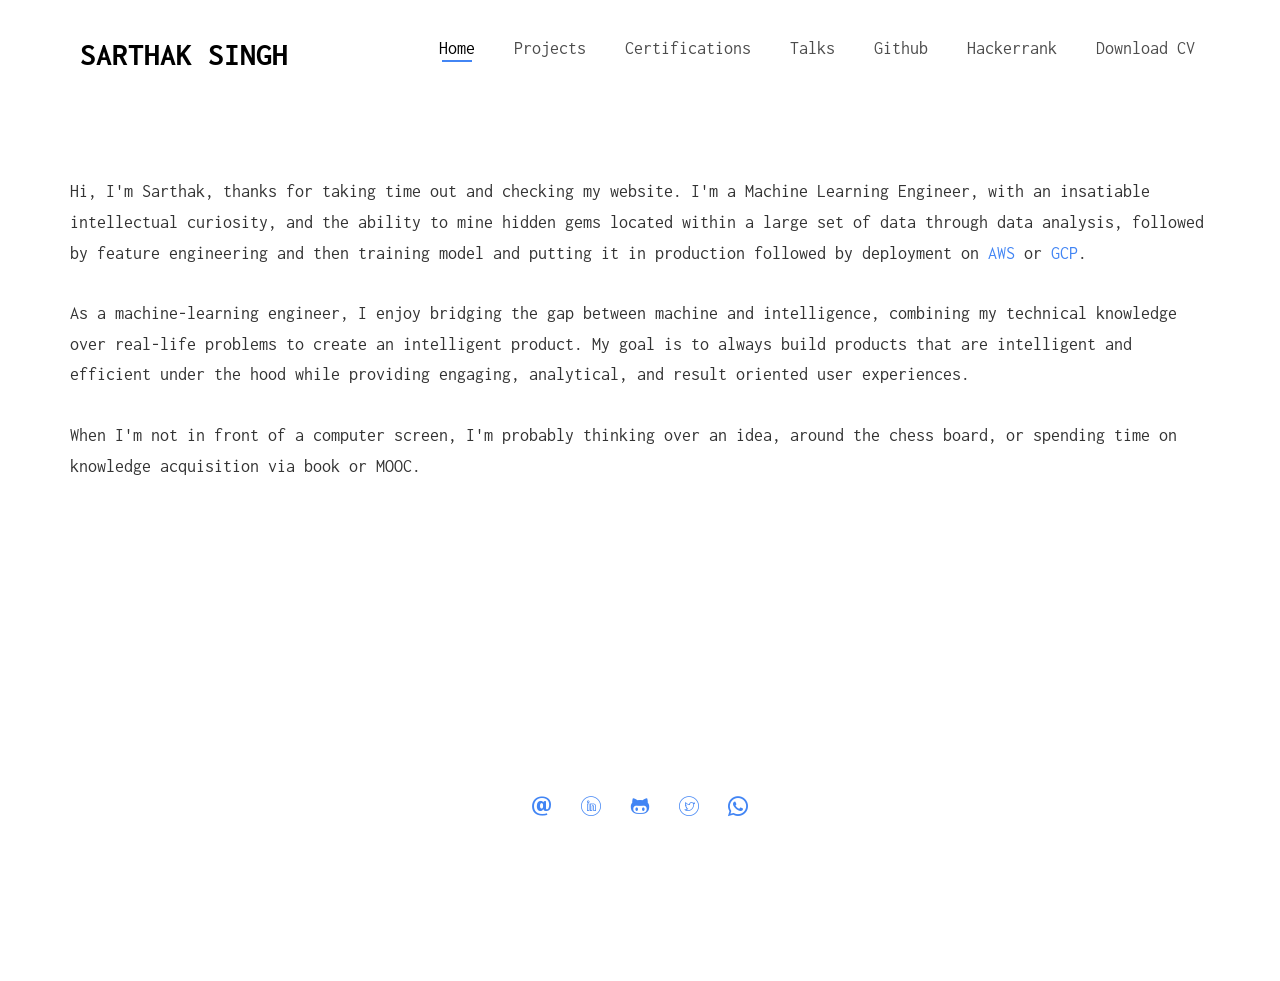
==== commit effb9da1: "as" ====
--- a/index.html
+++ b/index.html
@@ -1,799 +1,122 @@
-﻿<!DOCTYPE html>
-<!--[if lt IE 9 ]><html class="no-js oldie" lang="en"> <![endif]-->
-<!--[if IE 9 ]><html class="no-js oldie ie9" lang="en"> <![endif]-->
-<!--[if (gte IE 9)|!(IE)]><!-->
-<html class="no-js" lang="en">
-<!--<![endif]-->
-
-<head>
-
-    <!--- basic page needs
-    ================================================== -->
-    <meta charset="utf-8">
-    <title>ScriptAuthor</title>
-    <meta name="description" content="">
-    <meta name="author" content="">
-
-    <!-- mobile specific metas
-    ================================================== -->
-    <meta name="viewport" content="width=device-width, initial-scale=1">
-
-    <!-- CSS
-    ================================================== -->
-    <link rel="stylesheet" href="css/base.css">
-    <link rel="stylesheet" href="css/vendor.css">
-    <link rel="stylesheet" href="css/main.css">
-
-    <!-- script
-    ================================================== -->
-    <script src="js/modernizr.js"></script>
-    <script src="js/pace.min.js"></script>
-
-    <!-- favicons
-    ================================================== -->
-    <link rel="shortcut icon" href="favicon.ico" type="image/x-icon">
-    <link rel="icon" href="favicon.ico" type="image/x-icon">
-
-</head>
-
-<body id="top">
-
-    <!-- header
-    ================================================== -->
-    <header class="s-header">
-
-        <div class="header-logo">
-            <a class="site-logo" href="index.html" style="width: 70%; padding-top: 150px;">
-                <img src="images/logo.png" alt="Homepage">
-            </a>
-        </div>
-
-        <nav class="header-nav">
-
-            <a href="#0" class="header-nav__close" title="close"><span>Close</span></a>
-
-            <div class="header-nav__content">
-                <h3>Navigation</h3>
-                
-                <ul class="header-nav__list">
-                    <li class="current"><a class="smoothscroll"  href="#home" title="home">Home</a></li>
-                    <li><a class="smoothscroll"  href="#about" title="about">About</a></li>
-                    <li><a class="smoothscroll"  href="#services" title="services">Services</a></li>
-                    <li><a class="smoothscroll"  href="#works" title="works">Works</a></li>
-                    <li><a class="smoothscroll"  href="#clients" title="clients">Clients</a></li>
-                    <li><a class="smoothscroll"  href="#contact" title="contact">Contact</a></li>
-                </ul>
-    
-                <p>We are Script <a href='#0'>Author.</a> We write scripts.</p>
-    
-                <ul class="header-nav__social">
-                    <li>
-                        <a href="#"><i class="fa fa-facebook"></i></a>
-                    </li>
-                    <li>
-                        <a href="#"><i class="fa fa-twitter"></i></a>
-                    </li>
-                    <li>
-                        <a href="#"><i class="fa fa-instagram"></i></a>
-                    </li>
-                    <li>
-                        <a href="#"><i class="fa fa-behance"></i></a>
-                    </li>
-                    <li>
-                        <a href="#"><i class="fa fa-dribbble"></i></a>
-                    </li>
-                </ul>
-
-            </div> <!-- end header-nav__content -->
-
-        </nav>  <!-- end header-nav -->
-
-        <a class="header-menu-toggle" href="#0">
-            <span class="header-menu-text">Menu</span>
-            <span class="header-menu-icon"></span>
-        </a>
-
-    </header> <!-- end s-header -->
-
-
-    <!-- home
-    ================================================== -->
-    <section id="home" class="s-home target-section" data-parallax="scroll" data-image-src="images/hero-bg.jpg" data-natural-width=3000 data-natural-height=2000 data-position-y=center>
-
-        <div class="overlay"></div>
-        <div class="shadow-overlay"></div>
-
-        <div class="home-content">
-
-            <div class="row home-content__main">
-
-                <h3>Welcome to ScriptAuthor</h3>
-
-                <h1>
-                    We are a creative group <br>
-                    of people who design <br>
-                    influential brands and <br>
-                    digital experiences.
-                </h1>
-
-                <div class="home-content__buttons">
-                    <a href="#contact" class="smoothscroll btn btn--stroke">
-                        Start a Project
-                    </a>
-                    <a href="#about" class="smoothscroll btn btn--stroke">
-                        More About Us
-                    </a>
-                </div>
-
-            </div>
-
-            <div class="home-content__scroll">
-                <a href="#about" class="scroll-link smoothscroll">
-                    <span>Scroll Down</span>
-                </a>
-            </div>
-
-            <div class="home-content__line"></div>
-
-        </div> <!-- end home-content -->
-
-
-        <ul class="home-social">
-            <li>
-                <a href="#0"><i class="fa fa-facebook" aria-hidden="true"></i><span>Facebook</span></a>
-            </li>
-            <li>
-                <a href="#0"><i class="fa fa-twitter" aria-hidden="true"></i><span>Twiiter</span></a>
-            </li>
-            <li>
-                <a href="#0"><i class="fa fa-instagram" aria-hidden="true"></i><span>Instagram</span></a>
-            </li>
-            <li>
-                <a href="#0"><i class="fa fa-behance" aria-hidden="true"></i><span>Behance</span></a>
-            </li>
-            <li>
-                <a href="#0"><i class="fa fa-dribbble" aria-hidden="true"></i><span>Dribbble</span></a>
-            </li>
-        </ul> 
-        <!-- end home-social -->
-
-    </section> <!-- end s-home -->
-
-
-    <!-- about
-    ================================================== -->
-    <section id='about' class="s-about">
-
-        <div class="row section-header has-bottom-sep" data-aos="fade-up">
-            <div class="col-full">
-                <h3 class="subhead subhead--dark">Hello There</h3>
-                <h1 class="display-1 display-1--light">We Are ScriptAuthor</h1>
-            </div>
-        </div> <!-- end section-header -->
-
-        <div class="row about-desc" data-aos="fade-up">
-            <div class="col-full">
-                <p>
-                We write scripts for you. 
-                </p>
-            </div>
-        </div> <!-- end about-desc -->
-
-        <div class="row about-stats stats block-1-4 block-m-1-2 block-mob-full" data-aos="fade-up">
-                
-            <div class="col-block stats__col ">
-                <div class="stats__count">127</div>
-                <h5>Awards Received</h5>
-            </div>
-            <div class="col-block stats__col">
-                <div class="stats__count">1505</div>
-                <h5>Cups of Coffee</h5>
-            </div>
-            <div class="col-block stats__col">
-                <div class="stats__count">109</div>
-                <h5>Projects Completed</h5>
-            </div>
-            <div class="col-block stats__col">
-                <div class="stats__count">102</div>
-                <h5>Happy Clients</h5> 
-            </div>
-
-        </div> <!-- end about-stats -->
-
-        <div class="about__line"></div>
-
-    </section> <!-- end s-about -->
-
-
-    <!-- services
-    ================================================== -->
-    <section id='services' class="s-services">
-
-        <div class="row section-header has-bottom-sep" data-aos="fade-up">
-            <div class="col-full">
-                <h3 class="subhead">What We Do</h3>
-                <h1 class="display-2">We’ve got everything you need to launch and grow your business</h1>
-            </div>
-        </div> <!-- end section-header -->
-
-        <div class="row services-list block-1-2 block-tab-full">
-
-            <div class="col-block service-item" data-aos="fade-up">
-                <div class="service-icon">
-                    <i class="icon-paint-brush"></i>
-                </div>
-                <div class="service-text">
-                    <h3 class="h2">Brand Identity</h3>
-                    <p>Create brand identity with our amazing user-experience and user-interface designs.
-                    </p>
-                </div>
-            </div>
-
-            <div class="col-block service-item" data-aos="fade-up">
-                <div class="service-icon">
-                    <i class="icon-group"></i>
-                </div>
-                <div class="service-text">
-                    <h3 class="h2">Illustration</h3>
-                    <p>Amazing Illustrations to help attract customers.
-                    </p>
-                </div>
-            </div>
-
-            <div class="col-block service-item" data-aos="fade-up">
-                <div class="service-icon">
-                    <i class="icon-megaphone"></i>
-                </div>  
-                <div class="service-text">
-                    <h3 class="h2">Marketing</h3>
-                    <p>Easy to use platform building which improves Marketing.
-                    </p>
-                </div>
-            </div>
-
-            <div class="col-block service-item" data-aos="fade-up">
-                <div class="service-icon">
-                    <i class="icon-earth"></i>
-                </div>
-                <div class="service-text">
-                    <h3 class="h2">Web Design</h3>
-                    <p>Lastest and uptodate designs which keeps you up to date with competitors.
-                    </p>
-                </div>
-            </div>
-
-            <div class="col-block service-item" data-aos="fade-up">
-                <div class="service-icon">
-                    <i class="icon-cube"></i>
-                </div>
-                <div class="service-text">
-                    <h3 class="h2">Pricing</h3>
-                    <p>Sustainable pricing plans that helps you to maintain costs easily.
-                    </p>
-                </div>
-            </div>
-    
-            <div class="col-block service-item" data-aos="fade-up">
-                <div class="service-icon"><i class="icon-lego-block"></i></div>
-                <div class="service-text">
-                    <h3 class="h2">Web Development</h3>
-                    <p>Complete package from Web Design to Web Development
-                    </p>
-                </div>
-            </div>
-
-        </div> <!-- end services-list -->
-
-    </section> <!-- end s-services -->
-
-
-    <!-- works
-    ================================================== -->
-    <section id='works' class="s-works">
-
-        <div class="intro-wrap">
-                
-            <div class="row section-header has-bottom-sep light-sep" data-aos="fade-up">
-                <div class="col-full">
-                    <h3 class="subhead">Recent Works</h3>
-                    <h1 class="display-2 display-2--light">We love what we do, check out some of our latest works</h1>
-                </div>
-            </div> <!-- end section-header -->
-
-        </div> <!-- end intro-wrap -->
-
-        <div class="row works-content">
-            <div class="col-full masonry-wrap">
-                <div class="masonry">
-    
-                    <div class="masonry__brick" data-aos="fade-up">
-                        <div class="item-folio">
-                                
-                            <div class="item-folio__thumb">
-                                <a href="images/portfolio/gallery/g-shutterbug.jpg" class="thumb-link" title="Shutterbug" data-size="1050x700">
-                                    <img src="images/portfolio/lady-shutterbug.jpg" 
-                                         srcset="images/portfolio/lady-shutterbug.jpg 1x, images/portfolio/lady-shutterbug@2x.jpg 2x" alt="">
-                                </a>
-                            </div>
-    
-                            <div class="item-folio__text">
-                                <h3 class="item-folio__title">
-                                    Shutterbug
-                                </h3>
-                                <p class="item-folio__cat">
-                                    Branding
-                                </p>
-                            </div>
-    
-                            <a href="https://www.behance.net/" class="item-folio__project-link" title="Project link">
-                                <i class="icon-link"></i>
-                            </a>
-    
-                            <div class="item-folio__caption">
-                                <p>Vero molestiae sed aut natus excepturi. Et tempora numquam. Temporibus iusto quo.Unde dolorem corrupti neque nisi.</p>
-                            </div>
-    
-                        </div>
-                    </div> <!-- end masonry__brick -->
-
-                    <div class="masonry__brick" data-aos="fade-up">
-                        <div class="item-folio">
-                                
-                            <div class="item-folio__thumb">
-                                <a href="images/portfolio/gallery/g-woodcraft.jpg" class="thumb-link" title="Woodcraft" data-size="1050x700">
-                                    <img src="images/portfolio/woodcraft.jpg" 
-                                         srcset="images/portfolio/woodcraft.jpg 1x, images/portfolio/woodcraft@2x.jpg 2x" alt="">
-                                </a>
-                            </div>
-    
-                            <div class="item-folio__text">
-                                <h3 class="item-folio__title">
-                                    Woodcraft
-                                </h3>
-                                <p class="item-folio__cat">
-                                    Web Design
-                                </p>
-                            </div>
-    
-                            <a href="https://www.behance.net/" class="item-folio__project-link" title="Project link">
-                                <i class="icon-link"></i>
-                            </a>
-    
-                            <div class="item-folio__caption">
-                                <p>Vero molestiae sed aut natus excepturi. Et tempora numquam. Temporibus iusto quo.Unde dolorem corrupti neque nisi.</p>
-                            </div>
-    
-                        </div>
-                    </div> <!-- end masonry__brick -->
-    
-                    <div class="masonry__brick" data-aos="fade-up">
-                        <div class="item-folio">
-                                
-                            <div class="item-folio__thumb">
-                                <a href="images/portfolio/gallery/g-beetle.jpg" class="thumb-link" title="The Beetle Car" data-size="1050x700">
-                                    <img src="images/portfolio/the-beetle.jpg"
-                                         srcset="images/portfolio/the-beetle.jpg 1x, images/portfolio/the-beetle@2x.jpg 2x" alt="">
-                                </a>
-                            </div>
-    
-                            <div class="item-folio__text">
-                                <h3 class="item-folio__title">
-                                    The Beetle
-                                </h3>
-                                <p class="item-folio__cat">
-                                    Web Development
-                                </p>
-                            </div>
-    
-                            <a href="https://www.behance.net/" class="item-folio__project-link" title="Project link">
-                                <i class="icon-link"></i>
-                            </a>
-    
-                            <div class="item-folio__caption">
-                                <p>Vero molestiae sed aut natus excepturi. Et tempora numquam. Temporibus iusto quo.Unde dolorem corrupti neque nisi.</p>
-                            </div>
-    
-                        </div>
-                    </div> <!-- end masonry__brick -->
-    
-                    <div class="masonry__brick" data-aos="fade-up">
-                        <div class="item-folio">
-                                
-                            <div class="item-folio__thumb">
-                                <a href="images/portfolio/gallery/g-grow-green.jpg" class="thumb-link" title="Grow Green" data-size="1050x700">
-                                    <img src="images/portfolio/grow-green.jpg" 
-                                         srcset="images/portfolio/grow-green.jpg 1x, images/portfolio/grow-green@2x.jpg 2x" alt="">
-                                </a>
-                            </div>
-    
-                            <div class="item-folio__text">
-                                <h3 class="item-folio__title">
-                                    Grow Green
-                                </h3>
-                                <p class="item-folio__cat">
-                                    Branding
-                                </p>
-                            </div>
-    
-                            <a href="https://www.behance.net/" class="item-folio__project-link" title="Project link">
-                                <i class="icon-link"></i>
-                            </a>
-    
-                            <div class="item-folio__caption">
-                                <p>Vero molestiae sed aut natus excepturi. Et tempora numquam. Temporibus iusto quo.Unde dolorem corrupti neque nisi.</p>
-                            </div>
-    
-                        </div>
-                    </div> <!-- end masonry__brick -->
-
-                    <div class="masonry__brick" data-aos="fade-up">
-                        <div class="item-folio">
-                                
-                            <div class="item-folio__thumb">
-                                <a href="images/portfolio/gallery/g-guitarist.jpg" class="thumb-link" title="Guitarist" data-size="1050x700">
-                                    <img src="images/portfolio/guitarist.jpg" 
-                                         srcset="images/portfolio/guitarist.jpg 1x, images/portfolio/guitarist@2x.jpg 2x" alt="">
-                                </a>
-                            </div>
-    
-                            <div class="item-folio__text">
-                                <h3 class="item-folio__title">
-                                    Guitarist
-                                </h3>
-                                <p class="item-folio__cat">
-                                    Web Design
-                                </p>
-                            </div>
-    
-                            <a href="https://www.behance.net/" class="item-folio__project-link" title="Project link">
-                                <i class="icon-link"></i>
-                            </a>
-    
-                            <div class="item-folio__caption">
-                                <p>Vero molestiae sed aut natus excepturi. Et tempora numquam. Temporibus iusto quo.Unde dolorem corrupti neque nisi.</p>
-                            </div>
-    
-                        </div>
-                    </div> <!-- end masonry__brick -->
-    
-                    <div class="masonry__brick" data-aos="fade-up">
-                        <div class="item-folio">
-                                
-                            <div class="item-folio__thumb">
-                                <a href="images/portfolio/gallery/g-palmeira.jpg" class="thumb-link" title="Palmeira" data-size="1050x700">
-                                    <img src="images/portfolio/palmeira.jpg"
-                                         srcset="images/portfolio/palmeira.jpg 1x, images/portfolio/palmeira@2x.jpg 2x" alt="">
-                                </a>
-                            </div>
-    
-                            <div class="item-folio__text">
-                                <h3 class="item-folio__title">
-                                    Palmeira
-                                </h3>
-                                <p class="item-folio__cat">
-                                    Web Design
-                                </p>
-                            </div>
-    
-                            <a href="https://www.behance.net/" class="item-folio__project-link" title="Project link">
-                                <i class="icon-link"></i>
-                            </a>
-    
-                            <div class="item-folio__caption">
-                                <p>Vero molestiae sed aut natus excepturi. Et tempora numquam. Temporibus iusto quo.Unde dolorem corrupti neque nisi.</p>
-                            </div>
-    
-                        </div>
-                    </div> <!-- end masonry__brick -->
-
-                </div> <!-- end masonry -->
-            </div> <!-- end col-full -->
-        </div> <!-- end works-content -->
-
-    </section> <!-- end s-works -->
-
-
-    <!-- clients
-    ================================================== -->
-    <section id="clients" class="s-clients">
-
-        <div class="row section-header" data-aos="fade-up">
-            <div class="col-full">
-                <h3 class="subhead">Our Clients</h3>
-                <h1 class="display-2">ScriptAuthor has been honored to
-                partner up with these clients</h1>
-            </div>
-        </div> <!-- end section-header -->
-
-        <div class="row clients-outer" data-aos="fade-up">
-            <div class="col-full">
-                <div class="clients">
-                    
-                    <a href="#0" title="" class="clients__slide"><img src="images/clients/apple.png" /></a>
-                    <a href="#0" title="" class="clients__slide"><img src="images/clients/atom.png" /></a>
-                    <a href="#0" title="" class="clients__slide"><img src="images/clients/blackberry.png" /></a>
-                    <a href="#0" title="" class="clients__slide"><img src="images/clients/dropbox.png" /></a>
-                    <a href="#0" title="" class="clients__slide"><img src="images/clients/envato.png" /></a>
-                    <a href="#0" title="" class="clients__slide"><img src="images/clients/firefox.png" /></a>
-                    <a href="#0" title="" class="clients__slide"><img src="images/clients/joomla.png" /></a>
-                    <a href="#0" title="" class="clients__slide"><img src="images/clients/magento.png" /></a>
-                     
-                </div> <!-- end clients -->
-            </div> <!-- end col-full -->
-        </div> <!-- end clients-outer -->
-
-        <div class="row clients-testimonials" data-aos="fade-up">
-            <div class="col-full">
-                <div class="testimonials">
-
-                    <div class="testimonials__slide">
-
-                        <p>Amazing.</p>
-
-                        <img src="images/avatars/user-01.jpg" alt="Author image" class="testimonials__avatar">
-                        <div class="testimonials__info">
-                            <span class="testimonials__name">Benjamin Frank</span> 
-                            <span class="testimonials__pos">CTO, PineApple</span>
-                        </div>
-
-                    </div>
-
-                    <div class="testimonials__slide">
-                        
-                        <p>Awesome.</p>
-
-                        <img src="images/avatars/user-05.jpg" alt="Author image" class="testimonials__avatar">
-                        <div class="testimonials__info">
-                            <span class="testimonials__name">Roose Suder</span> 
-                            <span class="testimonials__pos">Web Developer, TwoMinus</span>
-                        </div>
-
-                    </div>
-
-                    <div class="testimonials__slide">
-                        
-                        <p>Sustainable.</p>
-
-                        <img src="images/avatars/user-02.jpg" alt="Author image" class="testimonials__avatar">
-                        <div class="testimonials__info">
-                            <span class="testimonials__name">Rahul Sharma</span> 
-                            <span class="testimonials__pos">CEO, FakenessMeter</span>
-                        </div>
-
-                    </div>
-
-                </div><!-- end testimonials -->
-                
-            </div> <!-- end col-full -->
-        </div> <!-- end client-testimonials -->
-
-    </section> <!-- end s-clients -->
-
-
-    <!-- contact
-    ================================================== -->
-    <section id="contact" class="s-contact">
-
-        <div class="overlay"></div>
-        <div class="contact__line"></div>
-
-        <div class="row section-header" data-aos="fade-up">
-            <div class="col-full">
-                <h3 class="subhead">Contact Us</h3>
-                <h1 class="display-2 display-2--light">Reach out for a new project or just say hello</h1>
-            </div>
-        </div>
-
-        <div class="row contact-content" data-aos="fade-up">
-            
-            <div class="contact-primary">
-
-                <h3 class="h6">Send Us A Message</h3>
-
-                <form name="contactForm" id="contactForm" method="post" action="" novalidate="novalidate">
-                    <fieldset>
-    
-                    <div class="form-field">
-                        <input name="contactName" type="text" id="contactName" placeholder="Your Name" value="" minlength="2" required="" aria-required="true" class="full-width">
-                    </div>
-                    <div class="form-field">
-                        <input name="contactEmail" type="email" id="contactEmail" placeholder="Your Email" value="" required="" aria-required="true" class="full-width">
-                    </div>
-                    <div class="form-field">
-                        <input name="contactSubject" type="text" id="contactSubject" placeholder="Subject" value="" class="full-width">
-                    </div>
-                    <div class="form-field">
-                        <textarea name="contactMessage" id="contactMessage" placeholder="Your Message" rows="10" cols="50" required="" aria-required="true" class="full-width"></textarea>
-                    </div>
-                    <div class="form-field">
-                        <button class="full-width btn--primary">Submit</button>
-                        <div class="submit-loader">
-                            <div class="text-loader">Sending...</div>
-                            <div class="s-loader">
-                                <div class="bounce1"></div>
-                                <div class="bounce2"></div>
-                                <div class="bounce3"></div>
-                            </div>
-                        </div>
-                    </div>
-    
-                    </fieldset>
-                </form>
-
-                <!-- contact-warning -->
-                <div class="message-warning">
-                    Something went wrong. Please try again.
-                </div> 
-            
-                <!-- contact-success -->
-                <div class="message-success">
-                    Your message was sent, thank you!<br>
-                </div>
-
-            </div> <!-- end contact-primary -->
-
-            <div class="contact-secondary">
-                <div class="contact-info">
-
-                    <h3 class="h6 hide-on-fullwidth">Contact Info</h3>
-
-                    <div class="cinfo">
-                        <h5>Where to Find Us</h5>
-                        <p>
-                            Sikandarpur Metro Station<br> Gurugram, Haryana, India
-                        </p>
-                    </div>
-
-                    <div class="cinfo">
-                        <h5>Email Us At</h5>
-                        <p>
-                            contact@scriptauthor.in<br>
-                            support@scriptauthor.in
-                        </p>
-                    </div>
-
-                    <div class="cinfo">
-                        <h5>Call Us At</h5>
-                        <p>
-                            Phone: (+91) 7011355681<br>
-                            Mobile: (+91) 9868862862<br>
-                        </p>
-                    </div>
-
-                    <ul class="contact-social">
-                        <li>
-                            <a href="#"><i class="fa fa-facebook" aria-hidden="true"></i></a>
-                        </li>
-                        <li>
-                            <a href="#"><i class="fa fa-twitter" aria-hidden="true"></i></a>
-                        </li>
-                        <li>
-                            <a href="#"><i class="fa fa-instagram" aria-hidden="true"></i></a>
-                        </li>
-                        <li>
-                            <a href="#"><i class="fa fa-behance" aria-hidden="true"></i></a>
-                        </li>
-                        <li>
-                            <a href="#"><i class="fa fa-dribbble" aria-hidden="true"></i></a>
-                        </li>
-                    </ul> <!-- end contact-social -->
-
-                </div> <!-- end contact-info -->
-            </div> <!-- end contact-secondary -->
-
-        </div> <!-- end contact-content -->
-
-    </section> <!-- end s-contact -->
-
-
-    <!-- footer
-    ================================================== -->
-    <footer>
-
-        <div class="row footer-main">
-
-            <div class="col-six tab-full left footer-desc">
-
-                <div class="footer-logo"></div>
-                ScriptAuthor, Created in 2017 to help startups create thier own web platforms easily at a considerably low price. We are located in Gurugram, Haryana, India. 
-
-            </div>
-
-            <div class="col-six tab-full right footer-subscribe">
-
-                <h4>Get Connedted</h4>
-                <p>If you want to reach out to us, just input you email address and we will get in contact with you ASAP.</p>
-
-                <div class="subscribe-form">
-                    <form id="mc-form" class="group" novalidate="true">
-                        <input type="email" value="" name="EMAIL" class="email" id="mc-email" placeholder="Email Address" required="">
-                        <input type="submit" name="subscribe" value="Subscribe">
-                        <label for="mc-email" class="subscribe-message"></label>
-                    </form>
-                </div>
-
-            </div>
-
-        </div> <!-- end footer-main -->
-
-        <div class="row footer-bottom">
-
-            <div class="col-twelve">
-                <div class="copyright">
-                    <span>© Copyright ScriptAuthor 2020</span> 
-                </div>
-
-                <div class="go-top">
-                    <a class="smoothscroll" title="Back to Top" href="#top"><i class="icon-arrow-up" aria-hidden="true"></i></a>
-                </div>
-            </div>
-
-        </div> <!-- end footer-bottom -->
-
-    </footer> <!-- end footer -->
-
-
-    <!-- photoswipe background
-    ================================================== -->
-    <div aria-hidden="true" class="pswp" role="dialog" tabindex="-1">
-
-        <div class="pswp__bg"></div>
-        <div class="pswp__scroll-wrap">
-
-            <div class="pswp__container">
-                <div class="pswp__item"></div>
-                <div class="pswp__item"></div>
-                <div class="pswp__item"></div>
-            </div>
-
-            <div class="pswp__ui pswp__ui--hidden">
-                <div class="pswp__top-bar">
-                    <div class="pswp__counter"></div><button class="pswp__button pswp__button--close" title="Close (Esc)"></button> <button class="pswp__button pswp__button--share" title=
-                    "Share"></button> <button class="pswp__button pswp__button--fs" title="Toggle fullscreen"></button> <button class="pswp__button pswp__button--zoom" title=
-                    "Zoom in/out"></button>
-                    <div class="pswp__preloader">
-                        <div class="pswp__preloader__icn">
-                            <div class="pswp__preloader__cut">
-                                <div class="pswp__preloader__donut"></div>
-                            </div>
-                        </div>
-                    </div>
-                </div>
-                <div class="pswp__share-modal pswp__share-modal--hidden pswp__single-tap">
-                    <div class="pswp__share-tooltip"></div>
-                </div><button class="pswp__button pswp__button--arrow--left" title="Previous (arrow left)"></button> <button class="pswp__button pswp__button--arrow--right" title=
-                "Next (arrow right)"></button>
-                <div class="pswp__caption">
-                    <div class="pswp__caption__center"></div>
-                </div>
-            </div>
-
-        </div>
-
-    </div> <!-- end photoSwipe background -->
-
-
-    <!-- preloader
-    ================================================== -->
-    <div id="preloader">
-        <div id="loader">
-            <div class="line-scale-pulse-out">
-                <div></div>
-                <div></div>
-                <div></div>
-                <div></div>
-                <div></div>
-            </div>
-        </div>
-    </div>
-
-
-    <!-- Java Script
-    ================================================== -->
-    <script src="js/jquery-3.2.1.min.js"></script>
-    <script src="js/plugins.js"></script>
-    <script src="js/main.js"></script>
-
-</body>
-
-</html>+<!DOCTYPE HTML>
+<html>
+	<head>
+		 <link rel="icon" href="images/akshat_favicon.png"/>
+		<!-- Global site tag (gtag.js) - Google Analytics -->
+<script async src="https://www.googletagmanager.com/gtag/js?id=UA-70365917-4"></script>
+<script>
+  window.dataLayer = window.dataLayer || [];
+  function gtag(){dataLayer.push(arguments);}
+  gtag('js', new Date());
+
+  gtag('config', 'UA-70365917-4');
+</script>
+
+	<meta charset="utf-8">
+	<meta http-equiv="X-UA-Compatible" content="IE=edge">
+	<title>Sarthak Singh</title>
+	<meta name="viewport" content="width=device-width, initial-scale=1">
+	
+	<!-- <link href="https://fonts.googleapis.com/css?family=Work+Sans:300,400,500,700,800" rel="stylesheet">	 -->
+	<link href="https://fonts.googleapis.com/css?family=Inconsolata:400,700" rel="stylesheet">
+	
+	<!-- Animate.css -->
+	<link rel="stylesheet" href="css/animate.css">
+	<!-- Icomoon Icon Fonts-->
+	<link rel="stylesheet" href="css/icomoon.css">
+	<!-- Bootstrap  -->
+	<link rel="stylesheet" href="css/bootstrap.css">
+	<!-- Flexslider  -->
+	<link rel="stylesheet" href="css/flexslider.css">
+
+	<!-- Theme style  -->
+	<link rel="stylesheet" href="css/style.css">
+
+	<!-- Modernizr JS -->
+	<script src="js/modernizr-2.6.2.min.js"></script>
+	<!-- FOR IE9 below -->
+	<!--[if lt IE 9]>
+	<script src="js/respond.min.js"></script>
+	<![endif]-->
+
+	</head>
+	<body>
+		
+	<div class="fh5co-loader"></div>
+	
+	<div id="page">
+	<nav class="fh5co-nav" role="navigation">
+		<div class="top-menu">
+			<div class="container">
+				<div class="row">
+					<div class="col-xs-3">
+						<div id="fh5co-logo"><a href="index.html">Sarthak Singh</a></div>
+					</div>
+					<div class="col-xs-9 text-right menu-1">
+						<ul>
+							<li class="active"><a href="index.html">Home</a></li>
+							<li><a href="projects.html" target="blank">Projects</a></li>
+							<li><a href="certifications.html" target="blank">Certifications</a></li>
+							<li><a href="talks.html" target="blank">Talks</a></li>
+							<li><a href="https://www.github.com/asarthaks" target="blank">Github</a></li>
+							<li><a href="https://www.hackerrank.com/Mr_Path" target="blank">Hackerrank</a></li>
+							<li><a href="sarthak_resume.pdf" target="blank">Download CV</a></li>
+							<!-- <li><a href="contact.html">Calendely</a></li> -->
+							<!-- Calendly badge widget begin -->
+<link href="https://assets.calendly.com/assets/external/widget.css" rel="stylesheet">
+<script src="https://assets.calendly.com/assets/external/widget.js" type="text/javascript"></script>
+<script type="text/javascript">Calendly.initBadgeWidget({ url: 'https://calendly.com/akshat-rg/conversation', text: 'Schedule time with me', color: '#00a2ff', textColor: '#ffffff', branding: true });</script>
+<!-- Calendly badge widget end -->
+
+						</ul>
+					</div>
+				</div>				
+			</div>
+		</div>
+	</nav>
+<div id="fh5co-wireframe">
+		<div class="container" style="margin-top: -60px;">
+			<div class="row">
+				<div class="col-md-12 animate-box">
+					<p>Hi, I'm Sarthak, thanks for taking time out and checking my website. I'm a Machine Learning Engineer, with an insatiable intellectual curiosity, and the ability to mine hidden gems located within a large set of data through data analysis, followed by feature engineering and then training model and putting it in production followed by deployment on <a href="https://aws.amazon.com/">AWS</a> or <a href="https://cloud.google.com/">GCP</a>.</p> 
+						<p>As a machine-learning engineer, I enjoy bridging the gap between machine and intelligence, combining my technical knowledge over real-life problems to create an intelligent product. My goal is to always build products that are intelligent and efficient under the hood while providing engaging, analytical, and result oriented user experiences.</p>
+						<p>When I'm not in front of a computer screen, I'm probably thinking over an idea, around the chess board, or spending time on knowledge acquisition via book or MOOC. </p>
+				</div>
+			</div>
+		</div>
+	</div>
+	<footer id="fh5co-footer" style="margin-top: 1px;">
+			<div class="row copyright">
+				<div class="col-md-12 text-center">
+					<p>
+						<ul class="fh5co-social-icons">
+							<li><a href="mailto: asarthaks@gmail.com"><i class="icon-email"></i></a></li>
+							<li><a href="https://www.linkedin.com/in/asarthaks/"><i class="icon-linkedin"></i></a></li>
+							<li><a href="https://github.com/asarthaks"><i class="icon-github"></i></a></li>
+							<li><a href="https://twitter.com/asarthaks"><i class="icon-twitter"></i></a></li>
+							<li><a href="https://wa.me/701135681?text=Hi Sarthak, Let's talk about Artificial Intelligence."><i class="icon-whatsapp"></i></a></li>
+						</ul>
+					</p>
+				</div>
+			</div>
+	</div>
+	</footer>
+</div>
+	
+	
+	<!-- jQuery -->
+	<script src="js/jquery.min.js"></script>
+	<!-- jQuery Easing -->
+	<script src="js/jquery.easing.1.3.js"></script>
+	<!-- Bootstrap -->
+	<script src="js/bootstrap.min.js"></script>
+	<!-- Waypoints -->
+	<script src="js/jquery.waypoints.min.js"></script>
+	<!-- Flexslider -->
+	<script src="js/jquery.flexslider-min.js"></script>
+	<!-- Main -->
+	<script src="js/main.js"></script>
+
+	</body>
+</html>
+
--- a/css/icomoon.css
+++ b/css/icomoon.css
@@ -0,0 +1,3135 @@
+@font-face {
+    font-family: 'icomoon';
+    src:    url('fonts/icomoon.eot?1oniuf');
+    src:    url('fonts/icomoon.eot?1oniuf#iefix') format('embedded-opentype'),
+        url('fonts/icomoon.ttf?1oniuf') format('truetype'),
+        url('fonts/icomoon.woff?1oniuf') format('woff'),
+        url('fonts/icomoon.svg?1oniuf#icomoon') format('svg');
+    font-weight: normal;
+    font-style: normal;
+}
+
+[class^="icon-"], [class*=" icon-"] {
+    /* use !important to prevent issues with browser extensions that change fonts */
+    font-family: 'icomoon' !important;
+    speak: none;
+    font-style: normal;
+    font-weight: normal;
+    font-variant: normal;
+    text-transform: none;
+    line-height: 1;
+
+    /* Better Font Rendering =========== */
+    -webkit-font-smoothing: antialiased;
+    -moz-osx-font-smoothing: grayscale;
+}
+
+.icon-mobile:before {
+    content: "\e000";
+}
+.icon-laptop:before {
+    content: "\e001";
+}
+.icon-desktop:before {
+    content: "\e002";
+}
+.icon-tablet:before {
+    content: "\e003";
+}
+.icon-phone:before {
+    content: "\e004";
+}
+.icon-document:before {
+    content: "\e005";
+}
+.icon-documents:before {
+    content: "\e006";
+}
+.icon-search:before {
+    content: "\e007";
+}
+.icon-clipboard:before {
+    content: "\e008";
+}
+.icon-newspaper:before {
+    content: "\e009";
+}
+.icon-notebook:before {
+    content: "\e00a";
+}
+.icon-book-open:before {
+    content: "\e00b";
+}
+.icon-browser:before {
+    content: "\e00c";
+}
+.icon-calendar:before {
+    content: "\e00d";
+}
+.icon-presentation:before {
+    content: "\e00e";
+}
+.icon-picture:before {
+    content: "\e00f";
+}
+.icon-pictures:before {
+    content: "\e010";
+}
+.icon-video:before {
+    content: "\e011";
+}
+.icon-camera:before {
+    content: "\e012";
+}
+.icon-printer:before {
+    content: "\e013";
+}
+.icon-toolbox:before {
+    content: "\e014";
+}
+.icon-briefcase:before {
+    content: "\e015";
+}
+.icon-wallet:before {
+    content: "\e016";
+}
+.icon-gift:before {
+    content: "\e017";
+}
+.icon-bargraph:before {
+    content: "\e018";
+}
+.icon-grid:before {
+    content: "\e019";
+}
+.icon-expand:before {
+    content: "\e01a";
+}
+.icon-focus:before {
+    content: "\e01b";
+}
+.icon-edit:before {
+    content: "\e01c";
+}
+.icon-adjustments:before {
+    content: "\e01d";
+}
+.icon-ribbon:before {
+    content: "\e01e";
+}
+.icon-hourglass:before {
+    content: "\e01f";
+}
+.icon-lock:before {
+    content: "\e020";
+}
+.icon-megaphone:before {
+    content: "\e021";
+}
+.icon-shield:before {
+    content: "\e022";
+}
+.icon-trophy:before {
+    content: "\e023";
+}
+.icon-flag:before {
+    content: "\e024";
+}
+.icon-map:before {
+    content: "\e025";
+}
+.icon-puzzle:before {
+    content: "\e026";
+}
+.icon-basket:before {
+    content: "\e027";
+}
+.icon-envelope:before {
+    content: "\e028";
+}
+.icon-streetsign:before {
+    content: "\e029";
+}
+.icon-telescope:before {
+    content: "\e02a";
+}
+.icon-gears:before {
+    content: "\e02b";
+}
+.icon-key:before {
+    content: "\e02c";
+}
+.icon-paperclip:before {
+    content: "\e02d";
+}
+.icon-attachment:before {
+    content: "\e02e";
+}
+.icon-pricetags:before {
+    content: "\e02f";
+}
+.icon-lightbulb:before {
+    content: "\e030";
+}
+.icon-layers:before {
+    content: "\e031";
+}
+.icon-pencil:before {
+    content: "\e032";
+}
+.icon-tools:before {
+    content: "\e033";
+}
+.icon-tools-2:before {
+    content: "\e034";
+}
+.icon-scissors:before {
+    content: "\e035";
+}
+.icon-paintbrush:before {
+    content: "\e036";
+}
+.icon-magnifying-glass:before {
+    content: "\e037";
+}
+.icon-circle-compass:before {
+    content: "\e038";
+}
+.icon-linegraph:before {
+    content: "\e039";
+}
+.icon-mic:before {
+    content: "\e03a";
+}
+.icon-strategy:before {
+    content: "\e03b";
+}
+.icon-beaker:before {
+    content: "\e03c";
+}
+.icon-caution:before {
+    content: "\e03d";
+}
+.icon-recycle:before {
+    content: "\e03e";
+}
+.icon-anchor:before {
+    content: "\e03f";
+}
+.icon-profile-male:before {
+    content: "\e040";
+}
+.icon-profile-female:before {
+    content: "\e041";
+}
+.icon-bike:before {
+    content: "\e042";
+}
+.icon-wine:before {
+    content: "\e043";
+}
+.icon-hotairballoon:before {
+    content: "\e044";
+}
+.icon-globe:before {
+    content: "\e045";
+}
+.icon-genius:before {
+    content: "\e046";
+}
+.icon-map-pin:before {
+    content: "\e047";
+}
+.icon-dial:before {
+    content: "\e048";
+}
+.icon-chat:before {
+    content: "\e049";
+}
+.icon-heart:before {
+    content: "\e04a";
+}
+.icon-cloud:before {
+    content: "\e04b";
+}
+.icon-upload:before {
+    content: "\e04c";
+}
+.icon-download:before {
+    content: "\e04d";
+}
+.icon-target:before {
+    content: "\e04e";
+}
+.icon-hazardous:before {
+    content: "\e04f";
+}
+.icon-piechart:before {
+    content: "\e050";
+}
+.icon-speedometer:before {
+    content: "\e051";
+}
+.icon-global:before {
+    content: "\e052";
+}
+.icon-compass:before {
+    content: "\e053";
+}
+.icon-lifesaver:before {
+    content: "\e054";
+}
+.icon-clock:before {
+    content: "\e055";
+}
+.icon-aperture:before {
+    content: "\e056";
+}
+.icon-quote:before {
+    content: "\e057";
+}
+.icon-scope:before {
+    content: "\e058";
+}
+.icon-alarmclock:before {
+    content: "\e059";
+}
+.icon-refresh:before {
+    content: "\e05a";
+}
+.icon-happy:before {
+    content: "\e05b";
+}
+.icon-sad:before {
+    content: "\e05c";
+}
+.icon-facebook:before {
+    content: "\e05d";
+}
+.icon-twitter:before {
+    content: "\e05e";
+}
+.icon-googleplus:before {
+    content: "\e05f";
+}
+.icon-rss:before {
+    content: "\e060";
+}
+.icon-tumblr:before {
+    content: "\e061";
+}
+.icon-linkedin:before {
+    content: "\e062";
+}
+.icon-dribbble:before {
+    content: "\e063";
+}
+.icon-box2:before {
+    content: "\ea82";
+}
+.icon-write:before {
+    content: "\ea83";
+}
+.icon-clock2:before {
+    content: "\ea84";
+}
+.icon-reply2:before {
+    content: "\ea85";
+}
+.icon-reply-all2:before {
+    content: "\ea86";
+}
+.icon-forward2:before {
+    content: "\ea87";
+}
+.icon-flag2:before {
+    content: "\ea88";
+}
+.icon-search2:before {
+    content: "\ea89";
+}
+.icon-trash2:before {
+    content: "\ea8a";
+}
+.icon-envelope2:before {
+    content: "\ea8b";
+}
+.icon-bubble:before {
+    content: "\ea8c";
+}
+.icon-bubbles:before {
+    content: "\ea8d";
+}
+.icon-user2:before {
+    content: "\ea8e";
+}
+.icon-users2:before {
+    content: "\ea8f";
+}
+.icon-cloud2:before {
+    content: "\ea90";
+}
+.icon-download2:before {
+    content: "\ea91";
+}
+.icon-upload2:before {
+    content: "\ea92";
+}
+.icon-rain:before {
+    content: "\ea93";
+}
+.icon-sun:before {
+    content: "\ea94";
+}
+.icon-moon2:before {
+    content: "\ea95";
+}
+.icon-bell2:before {
+    content: "\ea96";
+}
+.icon-folder2:before {
+    content: "\ea97";
+}
+.icon-pin2:before {
+    content: "\ea98";
+}
+.icon-sound2:before {
+    content: "\ea99";
+}
+.icon-microphone:before {
+    content: "\ea9a";
+}
+.icon-camera2:before {
+    content: "\ea9b";
+}
+.icon-image2:before {
+    content: "\ea9c";
+}
+.icon-cog2:before {
+    content: "\ea9d";
+}
+.icon-calendar2:before {
+    content: "\ea9e";
+}
+.icon-book2:before {
+    content: "\ea9f";
+}
+.icon-map-marker:before {
+    content: "\eaa0";
+}
+.icon-store:before {
+    content: "\eaa1";
+}
+.icon-support:before {
+    content: "\eaa2";
+}
+.icon-tag2:before {
+    content: "\eaa3";
+}
+.icon-heart2:before {
+    content: "\eaa4";
+}
+.icon-video-camera:before {
+    content: "\eaa5";
+}
+.icon-trophy2:before {
+    content: "\eaa6";
+}
+.icon-cart:before {
+    content: "\eaa7";
+}
+.icon-eye2:before {
+    content: "\eaa8";
+}
+.icon-cancel:before {
+    content: "\eaa9";
+}
+.icon-chart:before {
+    content: "\eaaa";
+}
+.icon-target2:before {
+    content: "\eaab";
+}
+.icon-printer2:before {
+    content: "\eaac";
+}
+.icon-location2:before {
+    content: "\eaad";
+}
+.icon-bookmark2:before {
+    content: "\eaae";
+}
+.icon-monitor:before {
+    content: "\eaaf";
+}
+.icon-cross2:before {
+    content: "\eab0";
+}
+.icon-plus2:before {
+    content: "\eab1";
+}
+.icon-left:before {
+    content: "\eab2";
+}
+.icon-up:before {
+    content: "\eab3";
+}
+.icon-browser2:before {
+    content: "\eab4";
+}
+.icon-windows:before {
+    content: "\eab5";
+}
+.icon-switch2:before {
+    content: "\eab6";
+}
+.icon-dashboard:before {
+    content: "\eab7";
+}
+.icon-play:before {
+    content: "\eab8";
+}
+.icon-fast-forward:before {
+    content: "\eab9";
+}
+.icon-next:before {
+    content: "\eaba";
+}
+.icon-refresh2:before {
+    content: "\eabb";
+}
+.icon-film:before {
+    content: "\eabc";
+}
+.icon-home2:before {
+    content: "\eabd";
+}
+.icon-add-to-list:before {
+    content: "\e901";
+}
+.icon-classic-computer:before {
+    content: "\e902";
+}
+.icon-controller-fast-backward:before {
+    content: "\e903";
+}
+.icon-creative-commons-attribution:before {
+    content: "\e904";
+}
+.icon-creative-commons-noderivs:before {
+    content: "\e905";
+}
+.icon-creative-commons-noncommercial-eu:before {
+    content: "\e906";
+}
+.icon-creative-commons-noncommercial-us:before {
+    content: "\e907";
+}
+.icon-creative-commons-public-domain:before {
+    content: "\e908";
+}
+.icon-creative-commons-remix:before {
+    content: "\e909";
+}
+.icon-creative-commons-share:before {
+    content: "\e90a";
+}
+.icon-creative-commons-sharealike:before {
+    content: "\e90b";
+}
+.icon-creative-commons:before {
+    content: "\e90c";
+}
+.icon-document-landscape:before {
+    content: "\e90d";
+}
+.icon-remove-user:before {
+    content: "\e90e";
+}
+.icon-warning:before {
+    content: "\e90f";
+}
+.icon-arrow-bold-down:before {
+    content: "\e910";
+}
+.icon-arrow-bold-left:before {
+    content: "\e911";
+}
+.icon-arrow-bold-right:before {
+    content: "\e912";
+}
+.icon-arrow-bold-up:before {
+    content: "\e913";
+}
+.icon-arrow-down:before {
+    content: "\e914";
+}
+.icon-arrow-left:before {
+    content: "\e915";
+}
+.icon-arrow-long-down:before {
+    content: "\e916";
+}
+.icon-arrow-long-left:before {
+    content: "\e917";
+}
+.icon-arrow-long-right:before {
+    content: "\e918";
+}
+.icon-arrow-long-up:before {
+    content: "\e919";
+}
+.icon-arrow-right:before {
+    content: "\e91a";
+}
+.icon-arrow-up:before {
+    content: "\e91b";
+}
+.icon-arrow-with-circle-down:before {
+    content: "\e91c";
+}
+.icon-arrow-with-circle-left:before {
+    content: "\e91d";
+}
+.icon-arrow-with-circle-right:before {
+    content: "\e91e";
+}
+.icon-arrow-with-circle-up:before {
+    content: "\e91f";
+}
+.icon-bookmark:before {
+    content: "\e920";
+}
+.icon-bookmarks:before {
+    content: "\e921";
+}
+.icon-chevron-down:before {
+    content: "\e922";
+}
+.icon-chevron-left:before {
+    content: "\e923";
+}
+.icon-chevron-right:before {
+    content: "\e924";
+}
+.icon-chevron-small-down:before {
+    content: "\e925";
+}
+.icon-chevron-small-left:before {
+    content: "\e926";
+}
+.icon-chevron-small-right:before {
+    content: "\e927";
+}
+.icon-chevron-small-up:before {
+    content: "\e928";
+}
+.icon-chevron-thin-down:before {
+    content: "\e929";
+}
+.icon-chevron-thin-left:before {
+    content: "\e92a";
+}
+.icon-chevron-thin-right:before {
+    content: "\e92b";
+}
+.icon-chevron-thin-up:before {
+    content: "\e92c";
+}
+.icon-chevron-up:before {
+    content: "\e92d";
+}
+.icon-chevron-with-circle-down:before {
+    content: "\e92e";
+}
+.icon-chevron-with-circle-left:before {
+    content: "\e92f";
+}
+.icon-chevron-with-circle-right:before {
+    content: "\e930";
+}
+.icon-chevron-with-circle-up:before {
+    content: "\e931";
+}
+.icon-cloud3:before {
+    content: "\e932";
+}
+.icon-controller-fast-forward:before {
+    content: "\e933";
+}
+.icon-controller-jump-to-start:before {
+    content: "\e934";
+}
+.icon-controller-next:before {
+    content: "\e935";
+}
+.icon-controller-paus:before {
+    content: "\e936";
+}
+.icon-controller-play:before {
+    content: "\e937";
+}
+.icon-controller-record:before {
+    content: "\e938";
+}
+.icon-controller-stop:before {
+    content: "\e939";
+}
+.icon-controller-volume:before {
+    content: "\e93a";
+}
+.icon-dot-single:before {
+    content: "\e93b";
+}
+.icon-dots-three-horizontal:before {
+    content: "\e93c";
+}
+.icon-dots-three-vertical:before {
+    content: "\e93d";
+}
+.icon-dots-two-horizontal:before {
+    content: "\e93e";
+}
+.icon-dots-two-vertical:before {
+    content: "\e93f";
+}
+.icon-download3:before {
+    content: "\e940";
+}
+.icon-emoji-flirt:before {
+    content: "\e941";
+}
+.icon-flow-branch:before {
+    content: "\e942";
+}
+.icon-flow-cascade:before {
+    content: "\e943";
+}
+.icon-flow-line:before {
+    content: "\e944";
+}
+.icon-flow-parallel:before {
+    content: "\e945";
+}
+.icon-flow-tree:before {
+    content: "\e946";
+}
+.icon-install:before {
+    content: "\e947";
+}
+.icon-layers2:before {
+    content: "\e948";
+}
+.icon-open-book:before {
+    content: "\e949";
+}
+.icon-resize-100:before {
+    content: "\e94a";
+}
+.icon-resize-full-screen:before {
+    content: "\e94b";
+}
+.icon-save:before {
+    content: "\e94c";
+}
+.icon-select-arrows:before {
+    content: "\e94d";
+}
+.icon-sound-mute:before {
+    content: "\e94e";
+}
+.icon-sound:before {
+    content: "\e94f";
+}
+.icon-trash:before {
+    content: "\e950";
+}
+.icon-triangle-down:before {
+    content: "\e951";
+}
+.icon-triangle-left:before {
+    content: "\e952";
+}
+.icon-triangle-right:before {
+    content: "\e953";
+}
+.icon-triangle-up:before {
+    content: "\e954";
+}
+.icon-uninstall:before {
+    content: "\e955";
+}
+.icon-upload-to-cloud:before {
+    content: "\e956";
+}
+.icon-upload3:before {
+    content: "\e957";
+}
+.icon-add-user:before {
+    content: "\e958";
+}
+.icon-address:before {
+    content: "\e959";
+}
+.icon-adjust:before {
+    content: "\e95a";
+}
+.icon-air:before {
+    content: "\e95b";
+}
+.icon-aircraft-landing:before {
+    content: "\e95c";
+}
+.icon-aircraft-take-off:before {
+    content: "\e95d";
+}
+.icon-aircraft:before {
+    content: "\e95e";
+}
+.icon-align-bottom:before {
+    content: "\e95f";
+}
+.icon-align-horizontal-middle:before {
+    content: "\e960";
+}
+.icon-align-left:before {
+    content: "\e961";
+}
+.icon-align-right:before {
+    content: "\e962";
+}
+.icon-align-top:before {
+    content: "\e963";
+}
+.icon-align-vertical-middle:before {
+    content: "\e964";
+}
+.icon-archive:before {
+    content: "\e965";
+}
+.icon-area-graph:before {
+    content: "\e966";
+}
+.icon-attachment2:before {
+    content: "\e967";
+}
+.icon-awareness-ribbon:before {
+    content: "\e968";
+}
+.icon-back-in-time:before {
+    content: "\e969";
+}
+.icon-back:before {
+    content: "\e96a";
+}
+.icon-bar-graph:before {
+    content: "\e96b";
+}
+.icon-battery:before {
+    content: "\e96c";
+}
+.icon-beamed-note:before {
+    content: "\e96d";
+}
+.icon-bell:before {
+    content: "\e96e";
+}
+.icon-blackboard:before {
+    content: "\e96f";
+}
+.icon-block:before {
+    content: "\e970";
+}
+.icon-book:before {
+    content: "\e971";
+}
+.icon-bowl:before {
+    content: "\e972";
+}
+.icon-box:before {
+    content: "\e973";
+}
+.icon-briefcase2:before {
+    content: "\e974";
+}
+.icon-browser3:before {
+    content: "\e975";
+}
+.icon-brush:before {
+    content: "\e976";
+}
+.icon-bucket:before {
+    content: "\e977";
+}
+.icon-cake:before {
+    content: "\e978";
+}
+.icon-calculator:before {
+    content: "\e979";
+}
+.icon-calendar3:before {
+    content: "\e97a";
+}
+.icon-camera3:before {
+    content: "\e97b";
+}
+.icon-ccw:before {
+    content: "\e97c";
+}
+.icon-chat2:before {
+    content: "\e97d";
+}
+.icon-check:before {
+    content: "\e97e";
+}
+.icon-circle-with-cross:before {
+    content: "\e97f";
+}
+.icon-circle-with-minus:before {
+    content: "\e980";
+}
+.icon-circle-with-plus:before {
+    content: "\e981";
+}
+.icon-circle:before {
+    content: "\e982";
+}
+.icon-circular-graph:before {
+    content: "\e983";
+}
+.icon-clapperboard:before {
+    content: "\e984";
+}
+.icon-clipboard2:before {
+    content: "\e985";
+}
+.icon-clock3:before {
+    content: "\e986";
+}
+.icon-code:before {
+    content: "\e987";
+}
+.icon-cog:before {
+    content: "\e988";
+}
+.icon-colours:before {
+    content: "\e989";
+}
+.icon-compass2:before {
+    content: "\e98a";
+}
+.icon-copy:before {
+    content: "\e98b";
+}
+.icon-credit-card:before {
+    content: "\e98c";
+}
+.icon-credit:before {
+    content: "\e98d";
+}
+.icon-cross:before {
+    content: "\e98e";
+}
+.icon-cup:before {
+    content: "\e98f";
+}
+.icon-cw:before {
+    content: "\e990";
+}
+.icon-cycle:before {
+    content: "\e991";
+}
+.icon-database:before {
+    content: "\e992";
+}
+.icon-dial-pad:before {
+    content: "\e993";
+}
+.icon-direction:before {
+    content: "\e994";
+}
+.icon-document2:before {
+    content: "\e995";
+}
+.icon-documents2:before {
+    content: "\e996";
+}
+.icon-drink:before {
+    content: "\e997";
+}
+.icon-drive:before {
+    content: "\e998";
+}
+.icon-drop:before {
+    content: "\e999";
+}
+.icon-edit2:before {
+    content: "\e99a";
+}
+.icon-email:before {
+    content: "\e99b";
+}
+.icon-emoji-happy:before {
+    content: "\e99c";
+}
+.icon-emoji-neutral:before {
+    content: "\e99d";
+}
+.icon-emoji-sad:before {
+    content: "\e99e";
+}
+.icon-erase:before {
+    content: "\e99f";
+}
+.icon-eraser:before {
+    content: "\e9a0";
+}
+.icon-export:before {
+    content: "\e9a1";
+}
+.icon-eye:before {
+    content: "\e9a2";
+}
+.icon-feather:before {
+    content: "\e9a3";
+}
+.icon-flag3:before {
+    content: "\e9a4";
+}
+.icon-flash:before {
+    content: "\e9a5";
+}
+.icon-flashlight:before {
+    content: "\e9a6";
+}
+.icon-flat-brush:before {
+    content: "\e9a7";
+}
+.icon-folder-images:before {
+    content: "\e9a8";
+}
+.icon-folder-music:before {
+    content: "\e9a9";
+}
+.icon-folder-video:before {
+    content: "\e9aa";
+}
+.icon-folder:before {
+    content: "\e9ab";
+}
+.icon-forward:before {
+    content: "\e9ac";
+}
+.icon-funnel:before {
+    content: "\e9ad";
+}
+.icon-game-controller:before {
+    content: "\e9ae";
+}
+.icon-gauge:before {
+    content: "\e9af";
+}
+.icon-globe2:before {
+    content: "\e9b0";
+}
+.icon-graduation-cap:before {
+    content: "\e9b1";
+}
+.icon-grid2:before {
+    content: "\e9b2";
+}
+.icon-hair-cross:before {
+    content: "\e9b3";
+}
+.icon-hand:before {
+    content: "\e9b4";
+}
+.icon-heart-outlined:before {
+    content: "\e9b5";
+}
+.icon-heart3:before {
+    content: "\e9b6";
+}
+.icon-help-with-circle:before {
+    content: "\e9b7";
+}
+.icon-help:before {
+    content: "\e9b8";
+}
+.icon-home:before {
+    content: "\e9b9";
+}
+.icon-hour-glass:before {
+    content: "\e9ba";
+}
+.icon-image-inverted:before {
+    content: "\e9bb";
+}
+.icon-image:before {
+    content: "\e9bc";
+}
+.icon-images:before {
+    content: "\e9bd";
+}
+.icon-inbox:before {
+    content: "\e9be";
+}
+.icon-infinity:before {
+    content: "\e9bf";
+}
+.icon-info-with-circle:before {
+    content: "\e9c0";
+}
+.icon-info:before {
+    content: "\e9c1";
+}
+.icon-key2:before {
+    content: "\e9c2";
+}
+.icon-keyboard:before {
+    content: "\e9c3";
+}
+.icon-lab-flask:before {
+    content: "\e9c4";
+}
+.icon-landline:before {
+    content: "\e9c5";
+}
+.icon-language:before {
+    content: "\e9c6";
+}
+.icon-laptop2:before {
+    content: "\e9c7";
+}
+.icon-leaf:before {
+    content: "\e9c8";
+}
+.icon-level-down:before {
+    content: "\e9c9";
+}
+.icon-level-up:before {
+    content: "\e9ca";
+}
+.icon-lifebuoy:before {
+    content: "\e9cb";
+}
+.icon-light-bulb:before {
+    content: "\e9cc";
+}
+.icon-light-down:before {
+    content: "\e9cd";
+}
+.icon-light-up:before {
+    content: "\e9ce";
+}
+.icon-line-graph:before {
+    content: "\e9cf";
+}
+.icon-link:before {
+    content: "\e9d0";
+}
+.icon-list:before {
+    content: "\e9d1";
+}
+.icon-location-pin:before {
+    content: "\e9d2";
+}
+.icon-location:before {
+    content: "\e9d3";
+}
+.icon-lock-open:before {
+    content: "\e9d4";
+}
+.icon-lock2:before {
+    content: "\e9d5";
+}
+.icon-log-out:before {
+    content: "\e9d6";
+}
+.icon-login:before {
+    content: "\e9d7";
+}
+.icon-loop:before {
+    content: "\e9d8";
+}
+.icon-magnet:before {
+    content: "\e9d9";
+}
+.icon-magnifying-glass2:before {
+    content: "\e9da";
+}
+.icon-mail:before {
+    content: "\e9db";
+}
+.icon-man:before {
+    content: "\e9dc";
+}
+.icon-map2:before {
+    content: "\e9dd";
+}
+.icon-mask:before {
+    content: "\e9de";
+}
+.icon-medal:before {
+    content: "\e9df";
+}
+.icon-megaphone2:before {
+    content: "\e9e0";
+}
+.icon-menu:before {
+    content: "\e9e1";
+}
+.icon-message:before {
+    content: "\e9e2";
+}
+.icon-mic2:before {
+    content: "\e9e3";
+}
+.icon-minus:before {
+    content: "\e9e4";
+}
+.icon-mobile2:before {
+    content: "\e9e5";
+}
+.icon-modern-mic:before {
+    content: "\e9e6";
+}
+.icon-moon:before {
+    content: "\e9e7";
+}
+.icon-mouse:before {
+    content: "\e9e8";
+}
+.icon-music:before {
+    content: "\e9e9";
+}
+.icon-network:before {
+    content: "\e9ea";
+}
+.icon-new-message:before {
+    content: "\e9eb";
+}
+.icon-new:before {
+    content: "\e9ec";
+}
+.icon-news:before {
+    content: "\e9ed";
+}
+.icon-note:before {
+    content: "\e9ee";
+}
+.icon-notification:before {
+    content: "\e9ef";
+}
+.icon-old-mobile:before {
+    content: "\e9f0";
+}
+.icon-old-phone:before {
+    content: "\e9f1";
+}
+.icon-palette:before {
+    content: "\e9f2";
+}
+.icon-paper-plane:before {
+    content: "\e9f3";
+}
+.icon-pencil2:before {
+    content: "\e9f4";
+}
+.icon-phone2:before {
+    content: "\e9f5";
+}
+.icon-pie-chart:before {
+    content: "\e9f6";
+}
+.icon-pin:before {
+    content: "\e9f7";
+}
+.icon-plus:before {
+    content: "\e9f8";
+}
+.icon-popup:before {
+    content: "\e9f9";
+}
+.icon-power-plug:before {
+    content: "\e9fa";
+}
+.icon-price-ribbon:before {
+    content: "\e9fb";
+}
+.icon-price-tag:before {
+    content: "\e9fc";
+}
+.icon-print:before {
+    content: "\e9fd";
+}
+.icon-progress-empty:before {
+    content: "\e9fe";
+}
+.icon-progress-full:before {
+    content: "\e9ff";
+}
+.icon-progress-one:before {
+    content: "\ea00";
+}
+.icon-progress-two:before {
+    content: "\ea01";
+}
+.icon-publish:before {
+    content: "\ea02";
+}
+.icon-quote2:before {
+    content: "\ea03";
+}
+.icon-radio:before {
+    content: "\ea04";
+}
+.icon-reply-all:before {
+    content: "\ea05";
+}
+.icon-reply:before {
+    content: "\ea06";
+}
+.icon-retweet:before {
+    content: "\ea07";
+}
+.icon-rocket:before {
+    content: "\ea08";
+}
+.icon-round-brush:before {
+    content: "\ea09";
+}
+.icon-rss2:before {
+    content: "\ea0a";
+}
+.icon-ruler:before {
+    content: "\ea0b";
+}
+.icon-scissors2:before {
+    content: "\ea0c";
+}
+.icon-share-alternitive:before {
+    content: "\ea0d";
+}
+.icon-share:before {
+    content: "\ea0e";
+}
+.icon-shareable:before {
+    content: "\ea0f";
+}
+.icon-shield2:before {
+    content: "\ea10";
+}
+.icon-shop:before {
+    content: "\ea11";
+}
+.icon-shopping-bag:before {
+    content: "\ea12";
+}
+.icon-shopping-basket:before {
+    content: "\ea13";
+}
+.icon-shopping-cart:before {
+    content: "\ea14";
+}
+.icon-shuffle:before {
+    content: "\ea15";
+}
+.icon-signal:before {
+    content: "\ea16";
+}
+.icon-sound-mix:before {
+    content: "\ea17";
+}
+.icon-sports-club:before {
+    content: "\ea18";
+}
+.icon-spreadsheet:before {
+    content: "\ea19";
+}
+.icon-squared-cross:before {
+    content: "\ea1a";
+}
+.icon-squared-minus:before {
+    content: "\ea1b";
+}
+.icon-squared-plus:before {
+    content: "\ea1c";
+}
+.icon-star-outlined:before {
+    content: "\ea1d";
+}
+.icon-star:before {
+    content: "\ea1e";
+}
+.icon-stopwatch:before {
+    content: "\ea1f";
+}
+.icon-suitcase:before {
+    content: "\ea20";
+}
+.icon-swap:before {
+    content: "\ea21";
+}
+.icon-sweden:before {
+    content: "\ea22";
+}
+.icon-switch:before {
+    content: "\ea23";
+}
+.icon-tablet2:before {
+    content: "\ea24";
+}
+.icon-tag:before {
+    content: "\ea25";
+}
+.icon-text-document-inverted:before {
+    content: "\ea26";
+}
+.icon-text-document:before {
+    content: "\ea27";
+}
+.icon-text:before {
+    content: "\ea28";
+}
+.icon-thermometer:before {
+    content: "\ea29";
+}
+.icon-thumbs-down:before {
+    content: "\ea2a";
+}
+.icon-thumbs-up:before {
+    content: "\ea2b";
+}
+.icon-thunder-cloud:before {
+    content: "\ea2c";
+}
+.icon-ticket:before {
+    content: "\ea2d";
+}
+.icon-time-slot:before {
+    content: "\ea2e";
+}
+.icon-tools2:before {
+    content: "\ea2f";
+}
+.icon-traffic-cone:before {
+    content: "\ea30";
+}
+.icon-tree:before {
+    content: "\ea31";
+}
+.icon-trophy3:before {
+    content: "\ea32";
+}
+.icon-tv:before {
+    content: "\ea33";
+}
+.icon-typing:before {
+    content: "\ea34";
+}
+.icon-unread:before {
+    content: "\ea35";
+}
+.icon-untag:before {
+    content: "\ea36";
+}
+.icon-user:before {
+    content: "\ea37";
+}
+.icon-users:before {
+    content: "\ea38";
+}
+.icon-v-card:before {
+    content: "\ea39";
+}
+.icon-video2:before {
+    content: "\ea3a";
+}
+.icon-vinyl:before {
+    content: "\ea3b";
+}
+.icon-voicemail:before {
+    content: "\ea3c";
+}
+.icon-wallet2:before {
+    content: "\ea3d";
+}
+.icon-water:before {
+    content: "\ea3e";
+}
+.icon-500px-with-circle:before {
+    content: "\ea3f";
+}
+.icon-500px:before {
+    content: "\ea40";
+}
+.icon-basecamp:before {
+    content: "\ea41";
+}
+.icon-behance:before {
+    content: "\ea42";
+}
+.icon-creative-cloud:before {
+    content: "\ea43";
+}
+.icon-dropbox:before {
+    content: "\ea44";
+}
+.icon-evernote:before {
+    content: "\ea45";
+}
+.icon-flattr:before {
+    content: "\ea46";
+}
+.icon-foursquare:before {
+    content: "\ea47";
+}
+.icon-google-drive:before {
+    content: "\ea48";
+}
+.icon-google-hangouts:before {
+    content: "\ea49";
+}
+.icon-grooveshark:before {
+    content: "\ea4a";
+}
+.icon-icloud:before {
+    content: "\ea4b";
+}
+.icon-mixi:before {
+    content: "\ea4c";
+}
+.icon-onedrive:before {
+    content: "\ea4d";
+}
+.icon-paypal:before {
+    content: "\ea4e";
+}
+.icon-picasa:before {
+    content: "\ea4f";
+}
+.icon-qq:before {
+    content: "\ea50";
+}
+.icon-rdio-with-circle:before {
+    content: "\ea51";
+}
+.icon-renren:before {
+    content: "\ea52";
+}
+.icon-scribd:before {
+    content: "\ea53";
+}
+.icon-sina-weibo:before {
+    content: "\ea54";
+}
+.icon-skype-with-circle:before {
+    content: "\ea55";
+}
+.icon-skype:before {
+    content: "\ea56";
+}
+.icon-slideshare:before {
+    content: "\ea57";
+}
+.icon-smashing:before {
+    content: "\ea58";
+}
+.icon-soundcloud:before {
+    content: "\ea59";
+}
+.icon-spotify-with-circle:before {
+    content: "\ea5a";
+}
+.icon-spotify:before {
+    content: "\ea5b";
+}
+.icon-swarm:before {
+    content: "\ea5c";
+}
+.icon-vine-with-circle:before {
+    content: "\ea5d";
+}
+.icon-vine:before {
+    content: "\ea5e";
+}
+.icon-vk-alternitive:before {
+    content: "\ea5f";
+}
+.icon-vk-with-circle:before {
+    content: "\ea60";
+}
+.icon-vk:before {
+    content: "\ea61";
+}
+.icon-xing-with-circle:before {
+    content: "\ea62";
+}
+.icon-xing:before {
+    content: "\ea63";
+}
+.icon-yelp:before {
+    content: "\ea64";
+}
+.icon-dribbble-with-circle:before {
+    content: "\ea65";
+}
+.icon-dribbble2:before {
+    content: "\ea66";
+}
+.icon-facebook-with-circle:before {
+    content: "\ea67";
+}
+.icon-facebook2:before {
+    content: "\ea68";
+}
+.icon-flickr-with-circle:before {
+    content: "\ea69";
+}
+.icon-flickr:before {
+    content: "\ea6a";
+}
+.icon-github-with-circle:before {
+    content: "\ea6b";
+}
+.icon-github:before {
+    content: "\ea6c";
+}
+.icon-google-with-circle:before {
+    content: "\ea6d";
+}
+.icon-google:before {
+    content: "\ea6e";
+}
+.icon-instagram-with-circle:before {
+    content: "\ea6f";
+}
+.icon-instagram:before {
+    content: "\ea70";
+}
+.icon-lastfm-with-circle:before {
+    content: "\ea71";
+}
+.icon-lastfm:before {
+    content: "\ea72";
+}
+.icon-linkedin-with-circle:before {
+    content: "\ea73";
+}
+.icon-linkedin2:before {
+    content: "\ea74";
+}
+.icon-pinterest-with-circle:before {
+    content: "\ea75";
+}
+.icon-pinterest:before {
+    content: "\ea76";
+}
+.icon-rdio:before {
+    content: "\ea77";
+}
+.icon-stumbleupon-with-circle:before {
+    content: "\ea78";
+}
+.icon-stumbleupon:before {
+    content: "\ea79";
+}
+.icon-tumblr-with-circle:before {
+    content: "\ea7a";
+}
+.icon-tumblr2:before {
+    content: "\ea7b";
+}
+.icon-twitter-with-circle:before {
+    content: "\ea7c";
+}
+.icon-twitter2:before {
+    content: "\ea7d";
+}
+.icon-vimeo-with-circle:before {
+    content: "\ea7e";
+}
+.icon-vimeo:before {
+    content: "\ea7f";
+}
+.icon-youtube-with-circle:before {
+    content: "\ea80";
+}
+.icon-youtube:before {
+    content: "\ea81";
+}
+.icon-home3:before {
+    content: "\eabe";
+}
+.icon-home22:before {
+    content: "\eabf";
+}
+.icon-home32:before {
+    content: "\eac0";
+}
+.icon-office:before {
+    content: "\eac1";
+}
+.icon-newspaper2:before {
+    content: "\eac2";
+}
+.icon-pencil3:before {
+    content: "\eac3";
+}
+.icon-pencil22:before {
+    content: "\eac4";
+}
+.icon-quill:before {
+    content: "\eac5";
+}
+.icon-pen:before {
+    content: "\eac6";
+}
+.icon-blog:before {
+    content: "\eac7";
+}
+.icon-eyedropper:before {
+    content: "\eac8";
+}
+.icon-droplet:before {
+    content: "\eac9";
+}
+.icon-paint-format:before {
+    content: "\eaca";
+}
+.icon-image3:before {
+    content: "\eacb";
+}
+.icon-images2:before {
+    content: "\eacc";
+}
+.icon-camera4:before {
+    content: "\eacd";
+}
+.icon-headphones:before {
+    content: "\eace";
+}
+.icon-music2:before {
+    content: "\eacf";
+}
+.icon-play2:before {
+    content: "\ead0";
+}
+.icon-film2:before {
+    content: "\ead1";
+}
+.icon-video-camera2:before {
+    content: "\ead2";
+}
+.icon-dice:before {
+    content: "\ead3";
+}
+.icon-pacman:before {
+    content: "\ead4";
+}
+.icon-spades:before {
+    content: "\ead5";
+}
+.icon-clubs:before {
+    content: "\ead6";
+}
+.icon-diamonds:before {
+    content: "\ead7";
+}
+.icon-bullhorn:before {
+    content: "\ead8";
+}
+.icon-connection:before {
+    content: "\ead9";
+}
+.icon-podcast:before {
+    content: "\eada";
+}
+.icon-feed:before {
+    content: "\eadb";
+}
+.icon-mic3:before {
+    content: "\eadc";
+}
+.icon-book3:before {
+    content: "\eadd";
+}
+.icon-books:before {
+    content: "\eade";
+}
+.icon-library:before {
+    content: "\eadf";
+}
+.icon-file-text:before {
+    content: "\eae0";
+}
+.icon-profile:before {
+    content: "\eae1";
+}
+.icon-file-empty:before {
+    content: "\eae2";
+}
+.icon-files-empty:before {
+    content: "\eae3";
+}
+.icon-file-text2:before {
+    content: "\eae4";
+}
+.icon-file-picture:before {
+    content: "\eae5";
+}
+.icon-file-music:before {
+    content: "\eae6";
+}
+.icon-file-play:before {
+    content: "\eae7";
+}
+.icon-file-video:before {
+    content: "\eae8";
+}
+.icon-file-zip:before {
+    content: "\eae9";
+}
+.icon-copy2:before {
+    content: "\eaea";
+}
+.icon-paste:before {
+    content: "\eaeb";
+}
+.icon-stack:before {
+    content: "\eaec";
+}
+.icon-folder3:before {
+    content: "\eaed";
+}
+.icon-folder-open:before {
+    content: "\eaee";
+}
+.icon-folder-plus:before {
+    content: "\eaef";
+}
+.icon-folder-minus:before {
+    content: "\eaf0";
+}
+.icon-folder-download:before {
+    content: "\eaf1";
+}
+.icon-folder-upload:before {
+    content: "\eaf2";
+}
+.icon-price-tag2:before {
+    content: "\eaf3";
+}
+.icon-price-tags:before {
+    content: "\eaf4";
+}
+.icon-barcode:before {
+    content: "\eaf5";
+}
+.icon-qrcode:before {
+    content: "\eaf6";
+}
+.icon-ticket2:before {
+    content: "\eaf7";
+}
+.icon-cart2:before {
+    content: "\eaf8";
+}
+.icon-coin-dollar:before {
+    content: "\eaf9";
+}
+.icon-coin-euro:before {
+    content: "\eafa";
+}
+.icon-coin-pound:before {
+    content: "\eafb";
+}
+.icon-coin-yen:before {
+    content: "\eafc";
+}
+.icon-credit-card2:before {
+    content: "\eafd";
+}
+.icon-calculator2:before {
+    content: "\eafe";
+}
+.icon-lifebuoy2:before {
+    content: "\eaff";
+}
+.icon-phone3:before {
+    content: "\eb00";
+}
+.icon-phone-hang-up:before {
+    content: "\eb01";
+}
+.icon-address-book:before {
+    content: "\eb02";
+}
+.icon-envelop:before {
+    content: "\eb03";
+}
+.icon-pushpin:before {
+    content: "\eb04";
+}
+.icon-location3:before {
+    content: "\eb05";
+}
+.icon-location22:before {
+    content: "\eb06";
+}
+.icon-compass3:before {
+    content: "\eb07";
+}
+.icon-compass22:before {
+    content: "\eb08";
+}
+.icon-map3:before {
+    content: "\eb09";
+}
+.icon-map22:before {
+    content: "\eb0a";
+}
+.icon-history:before {
+    content: "\eb0b";
+}
+.icon-clock4:before {
+    content: "\eb0c";
+}
+.icon-clock22:before {
+    content: "\eb0d";
+}
+.icon-alarm:before {
+    content: "\eb0e";
+}
+.icon-bell3:before {
+    content: "\eb0f";
+}
+.icon-stopwatch2:before {
+    content: "\eb10";
+}
+.icon-calendar4:before {
+    content: "\eb11";
+}
+.icon-printer3:before {
+    content: "\eb12";
+}
+.icon-keyboard2:before {
+    content: "\eb13";
+}
+.icon-display:before {
+    content: "\eb14";
+}
+.icon-laptop3:before {
+    content: "\eb15";
+}
+.icon-mobile3:before {
+    content: "\eb16";
+}
+.icon-mobile22:before {
+    content: "\eb17";
+}
+.icon-tablet3:before {
+    content: "\eb18";
+}
+.icon-tv2:before {
+    content: "\eb19";
+}
+.icon-drawer:before {
+    content: "\eb1a";
+}
+.icon-drawer2:before {
+    content: "\eb1b";
+}
+.icon-box-add:before {
+    content: "\eb1c";
+}
+.icon-box-remove:before {
+    content: "\eb1d";
+}
+.icon-download4:before {
+    content: "\eb1e";
+}
+.icon-upload4:before {
+    content: "\eb1f";
+}
+.icon-floppy-disk:before {
+    content: "\eb20";
+}
+.icon-drive2:before {
+    content: "\eb21";
+}
+.icon-database2:before {
+    content: "\eb22";
+}
+.icon-undo:before {
+    content: "\eb23";
+}
+.icon-redo:before {
+    content: "\eb24";
+}
+.icon-undo2:before {
+    content: "\eb25";
+}
+.icon-redo2:before {
+    content: "\eb26";
+}
+.icon-forward3:before {
+    content: "\eb27";
+}
+.icon-reply3:before {
+    content: "\eb28";
+}
+.icon-bubble2:before {
+    content: "\eb29";
+}
+.icon-bubbles2:before {
+    content: "\eb2a";
+}
+.icon-bubbles22:before {
+    content: "\eb2b";
+}
+.icon-bubble22:before {
+    content: "\eb2c";
+}
+.icon-bubbles3:before {
+    content: "\eb2d";
+}
+.icon-bubbles4:before {
+    content: "\eb2e";
+}
+.icon-user3:before {
+    content: "\eb2f";
+}
+.icon-users3:before {
+    content: "\eb30";
+}
+.icon-user-plus:before {
+    content: "\eb31";
+}
+.icon-user-minus:before {
+    content: "\eb32";
+}
+.icon-user-check:before {
+    content: "\eb33";
+}
+.icon-user-tie:before {
+    content: "\eb34";
+}
+.icon-quotes-left:before {
+    content: "\eb35";
+}
+.icon-quotes-right:before {
+    content: "\eb36";
+}
+.icon-hour-glass2:before {
+    content: "\eb37";
+}
+.icon-spinner:before {
+    content: "\eb38";
+}
+.icon-spinner2:before {
+    content: "\eb39";
+}
+.icon-spinner3:before {
+    content: "\eb3a";
+}
+.icon-spinner4:before {
+    content: "\eb3b";
+}
+.icon-spinner5:before {
+    content: "\eb3c";
+}
+.icon-spinner6:before {
+    content: "\eb3d";
+}
+.icon-spinner7:before {
+    content: "\eb3e";
+}
+.icon-spinner8:before {
+    content: "\eb3f";
+}
+.icon-spinner9:before {
+    content: "\eb40";
+}
+.icon-spinner10:before {
+    content: "\eb41";
+}
+.icon-spinner11:before {
+    content: "\eb42";
+}
+.icon-binoculars:before {
+    content: "\eb43";
+}
+.icon-search3:before {
+    content: "\eb44";
+}
+.icon-zoom-in:before {
+    content: "\eb45";
+}
+.icon-zoom-out:before {
+    content: "\eb46";
+}
+.icon-enlarge:before {
+    content: "\eb47";
+}
+.icon-shrink:before {
+    content: "\eb48";
+}
+.icon-enlarge2:before {
+    content: "\eb49";
+}
+.icon-shrink2:before {
+    content: "\eb4a";
+}
+.icon-key3:before {
+    content: "\eb4b";
+}
+.icon-key22:before {
+    content: "\eb4c";
+}
+.icon-lock3:before {
+    content: "\eb4d";
+}
+.icon-unlocked:before {
+    content: "\eb4e";
+}
+.icon-wrench:before {
+    content: "\eb4f";
+}
+.icon-equalizer:before {
+    content: "\eb50";
+}
+.icon-equalizer2:before {
+    content: "\eb51";
+}
+.icon-cog3:before {
+    content: "\eb52";
+}
+.icon-cogs:before {
+    content: "\eb53";
+}
+.icon-hammer:before {
+    content: "\eb54";
+}
+.icon-magic-wand:before {
+    content: "\eb55";
+}
+.icon-aid-kit:before {
+    content: "\eb56";
+}
+.icon-bug:before {
+    content: "\eb57";
+}
+.icon-pie-chart2:before {
+    content: "\eb58";
+}
+.icon-stats-dots:before {
+    content: "\eb59";
+}
+.icon-stats-bars:before {
+    content: "\eb5a";
+}
+.icon-stats-bars2:before {
+    content: "\eb5b";
+}
+.icon-trophy4:before {
+    content: "\eb5c";
+}
+.icon-gift2:before {
+    content: "\eb5d";
+}
+.icon-glass:before {
+    content: "\eb5e";
+}
+.icon-glass2:before {
+    content: "\eb5f";
+}
+.icon-mug:before {
+    content: "\eb60";
+}
+.icon-spoon-knife:before {
+    content: "\eb61";
+}
+.icon-leaf2:before {
+    content: "\eb62";
+}
+.icon-rocket2:before {
+    content: "\eb63";
+}
+.icon-meter:before {
+    content: "\eb64";
+}
+.icon-meter2:before {
+    content: "\eb65";
+}
+.icon-hammer2:before {
+    content: "\eb66";
+}
+.icon-fire:before {
+    content: "\eb67";
+}
+.icon-lab:before {
+    content: "\eb68";
+}
+.icon-magnet2:before {
+    content: "\eb69";
+}
+.icon-bin:before {
+    content: "\eb6a";
+}
+.icon-bin2:before {
+    content: "\eb6b";
+}
+.icon-briefcase3:before {
+    content: "\eb6c";
+}
+.icon-airplane:before {
+    content: "\eb6d";
+}
+.icon-truck:before {
+    content: "\eb6e";
+}
+.icon-road:before {
+    content: "\eb6f";
+}
+.icon-accessibility:before {
+    content: "\eb70";
+}
+.icon-target3:before {
+    content: "\eb71";
+}
+.icon-shield3:before {
+    content: "\eb72";
+}
+.icon-power:before {
+    content: "\eb73";
+}
+.icon-switch3:before {
+    content: "\eb74";
+}
+.icon-power-cord:before {
+    content: "\eb75";
+}
+.icon-clipboard3:before {
+    content: "\eb76";
+}
+.icon-list-numbered:before {
+    content: "\eb77";
+}
+.icon-list2:before {
+    content: "\eb78";
+}
+.icon-list22:before {
+    content: "\eb79";
+}
+.icon-tree2:before {
+    content: "\eb7a";
+}
+.icon-menu2:before {
+    content: "\eb7b";
+}
+.icon-menu22:before {
+    content: "\eb7c";
+}
+.icon-menu3:before {
+    content: "\eb7d";
+}
+.icon-menu4:before {
+    content: "\eb7e";
+}
+.icon-cloud4:before {
+    content: "\eb7f";
+}
+.icon-cloud-download:before {
+    content: "\eb80";
+}
+.icon-cloud-upload:before {
+    content: "\eb81";
+}
+.icon-cloud-check:before {
+    content: "\eb82";
+}
+.icon-download22:before {
+    content: "\eb83";
+}
+.icon-upload22:before {
+    content: "\eb84";
+}
+.icon-download32:before {
+    content: "\eb85";
+}
+.icon-upload32:before {
+    content: "\eb86";
+}
+.icon-sphere:before {
+    content: "\eb87";
+}
+.icon-earth:before {
+    content: "\eb88";
+}
+.icon-link2:before {
+    content: "\eb89";
+}
+.icon-flag4:before {
+    content: "\eb8a";
+}
+.icon-attachment3:before {
+    content: "\eb8b";
+}
+.icon-eye3:before {
+    content: "\eb8c";
+}
+.icon-eye-plus:before {
+    content: "\eb8d";
+}
+.icon-eye-minus:before {
+    content: "\eb8e";
+}
+.icon-eye-blocked:before {
+    content: "\eb8f";
+}
+.icon-bookmark3:before {
+    content: "\eb90";
+}
+.icon-bookmarks2:before {
+    content: "\eb91";
+}
+.icon-sun2:before {
+    content: "\eb92";
+}
+.icon-contrast:before {
+    content: "\eb93";
+}
+.icon-brightness-contrast:before {
+    content: "\eb94";
+}
+.icon-star-empty:before {
+    content: "\eb95";
+}
+.icon-star-half:before {
+    content: "\eb96";
+}
+.icon-star-full:before {
+    content: "\eb97";
+}
+.icon-heart4:before {
+    content: "\eb98";
+}
+.icon-heart-broken:before {
+    content: "\eb99";
+}
+.icon-man2:before {
+    content: "\eb9a";
+}
+.icon-woman:before {
+    content: "\eb9b";
+}
+.icon-man-woman:before {
+    content: "\eb9c";
+}
+.icon-happy2:before {
+    content: "\eb9d";
+}
+.icon-happy22:before {
+    content: "\eb9e";
+}
+.icon-smile:before {
+    content: "\eb9f";
+}
+.icon-smile2:before {
+    content: "\eba0";
+}
+.icon-tongue:before {
+    content: "\eba1";
+}
+.icon-tongue2:before {
+    content: "\eba2";
+}
+.icon-sad2:before {
+    content: "\eba3";
+}
+.icon-sad22:before {
+    content: "\eba4";
+}
+.icon-wink:before {
+    content: "\eba5";
+}
+.icon-wink2:before {
+    content: "\eba6";
+}
+.icon-grin:before {
+    content: "\eba7";
+}
+.icon-grin2:before {
+    content: "\eba8";
+}
+.icon-cool:before {
+    content: "\eba9";
+}
+.icon-cool2:before {
+    content: "\ebaa";
+}
+.icon-angry:before {
+    content: "\ebab";
+}
+.icon-angry2:before {
+    content: "\ebac";
+}
+.icon-evil:before {
+    content: "\ebad";
+}
+.icon-evil2:before {
+    content: "\ebae";
+}
+.icon-shocked:before {
+    content: "\ebaf";
+}
+.icon-shocked2:before {
+    content: "\ebb0";
+}
+.icon-baffled:before {
+    content: "\ebb1";
+}
+.icon-baffled2:before {
+    content: "\ebb2";
+}
+.icon-confused:before {
+    content: "\ebb3";
+}
+.icon-confused2:before {
+    content: "\ebb4";
+}
+.icon-neutral:before {
+    content: "\ebb5";
+}
+.icon-neutral2:before {
+    content: "\ebb6";
+}
+.icon-hipster:before {
+    content: "\ebb7";
+}
+.icon-hipster2:before {
+    content: "\ebb8";
+}
+.icon-wondering:before {
+    content: "\ebb9";
+}
+.icon-wondering2:before {
+    content: "\ebba";
+}
+.icon-sleepy:before {
+    content: "\ebbb";
+}
+.icon-sleepy2:before {
+    content: "\ebbc";
+}
+.icon-frustrated:before {
+    content: "\ebbd";
+}
+.icon-frustrated2:before {
+    content: "\ebbe";
+}
+.icon-crying:before {
+    content: "\ebbf";
+}
+.icon-crying2:before {
+    content: "\ebc0";
+}
+.icon-point-up:before {
+    content: "\ebc1";
+}
+.icon-point-right:before {
+    content: "\ebc2";
+}
+.icon-point-down:before {
+    content: "\ebc3";
+}
+.icon-point-left:before {
+    content: "\ebc4";
+}
+.icon-warning2:before {
+    content: "\ebc5";
+}
+.icon-notification2:before {
+    content: "\ebc6";
+}
+.icon-question:before {
+    content: "\ebc7";
+}
+.icon-plus3:before {
+    content: "\ebc8";
+}
+.icon-minus2:before {
+    content: "\ebc9";
+}
+.icon-info2:before {
+    content: "\ebca";
+}
+.icon-cancel-circle:before {
+    content: "\ebcb";
+}
+.icon-blocked:before {
+    content: "\ebcc";
+}
+.icon-cross3:before {
+    content: "\ebcd";
+}
+.icon-checkmark:before {
+    content: "\ebce";
+}
+.icon-checkmark2:before {
+    content: "\ebcf";
+}
+.icon-spell-check:before {
+    content: "\ebd0";
+}
+.icon-enter:before {
+    content: "\ebd1";
+}
+.icon-exit:before {
+    content: "\ebd2";
+}
+.icon-play22:before {
+    content: "\ebd3";
+}
+.icon-pause:before {
+    content: "\ebd4";
+}
+.icon-stop:before {
+    content: "\ebd5";
+}
+.icon-previous:before {
+    content: "\ebd6";
+}
+.icon-next2:before {
+    content: "\ebd7";
+}
+.icon-backward:before {
+    content: "\ebd8";
+}
+.icon-forward22:before {
+    content: "\ebd9";
+}
+.icon-play3:before {
+    content: "\ebda";
+}
+.icon-pause2:before {
+    content: "\ebdb";
+}
+.icon-stop2:before {
+    content: "\ebdc";
+}
+.icon-backward2:before {
+    content: "\ebdd";
+}
+.icon-forward32:before {
+    content: "\ebde";
+}
+.icon-first:before {
+    content: "\ebdf";
+}
+.icon-last:before {
+    content: "\ebe0";
+}
+.icon-previous2:before {
+    content: "\ebe1";
+}
+.icon-next22:before {
+    content: "\ebe2";
+}
+.icon-eject:before {
+    content: "\ebe3";
+}
+.icon-volume-high:before {
+    content: "\ebe4";
+}
+.icon-volume-medium:before {
+    content: "\ebe5";
+}
+.icon-volume-low:before {
+    content: "\ebe6";
+}
+.icon-volume-mute:before {
+    content: "\ebe7";
+}
+.icon-volume-mute2:before {
+    content: "\ebe8";
+}
+.icon-volume-increase:before {
+    content: "\ebe9";
+}
+.icon-volume-decrease:before {
+    content: "\ebea";
+}
+.icon-loop2:before {
+    content: "\ebeb";
+}
+.icon-loop22:before {
+    content: "\ebec";
+}
+.icon-infinite:before {
+    content: "\ebed";
+}
+.icon-shuffle2:before {
+    content: "\ebee";
+}
+.icon-arrow-up-left:before {
+    content: "\ebef";
+}
+.icon-arrow-up2:before {
+    content: "\ebf0";
+}
+.icon-arrow-up-right:before {
+    content: "\ebf1";
+}
+.icon-arrow-right2:before {
+    content: "\ebf2";
+}
+.icon-arrow-down-right:before {
+    content: "\ebf3";
+}
+.icon-arrow-down2:before {
+    content: "\ebf4";
+}
+.icon-arrow-down-left:before {
+    content: "\ebf5";
+}
+.icon-arrow-left2:before {
+    content: "\ebf6";
+}
+.icon-arrow-up-left2:before {
+    content: "\ebf7";
+}
+.icon-arrow-up22:before {
+    content: "\ebf8";
+}
+.icon-arrow-up-right2:before {
+    content: "\ebf9";
+}
+.icon-arrow-right22:before {
+    content: "\ebfa";
+}
+.icon-arrow-down-right2:before {
+    content: "\ebfb";
+}
+.icon-arrow-down22:before {
+    content: "\ebfc";
+}
+.icon-arrow-down-left2:before {
+    content: "\ebfd";
+}
+.icon-arrow-left22:before {
+    content: "\ebfe";
+}
+.icon-circle-up:before {
+    content: "\e900";
+}
+.icon-circle-right:before {
+    content: "\ebff";
+}
+.icon-circle-down:before {
+    content: "\ec00";
+}
+.icon-circle-left:before {
+    content: "\ec01";
+}
+.icon-tab:before {
+    content: "\ec02";
+}
+.icon-move-up:before {
+    content: "\ec03";
+}
+.icon-move-down:before {
+    content: "\ec04";
+}
+.icon-sort-alpha-asc:before {
+    content: "\ec05";
+}
+.icon-sort-alpha-desc:before {
+    content: "\ec06";
+}
+.icon-sort-numeric-asc:before {
+    content: "\ec07";
+}
+.icon-sort-numberic-desc:before {
+    content: "\ec08";
+}
+.icon-sort-amount-asc:before {
+    content: "\ec09";
+}
+.icon-sort-amount-desc:before {
+    content: "\ec0a";
+}
+.icon-command:before {
+    content: "\ec0b";
+}
+.icon-shift:before {
+    content: "\ec0c";
+}
+.icon-ctrl:before {
+    content: "\ec0d";
+}
+.icon-opt:before {
+    content: "\ec0e";
+}
+.icon-checkbox-checked:before {
+    content: "\ec0f";
+}
+.icon-checkbox-unchecked:before {
+    content: "\ec10";
+}
+.icon-radio-checked:before {
+    content: "\ec11";
+}
+.icon-radio-checked2:before {
+    content: "\ec12";
+}
+.icon-radio-unchecked:before {
+    content: "\ec13";
+}
+.icon-crop:before {
+    content: "\ec14";
+}
+.icon-make-group:before {
+    content: "\ec15";
+}
+.icon-ungroup:before {
+    content: "\ec16";
+}
+.icon-scissors3:before {
+    content: "\ec17";
+}
+.icon-filter:before {
+    content: "\ec18";
+}
+.icon-font:before {
+    content: "\ec19";
+}
+.icon-ligature:before {
+    content: "\ec1a";
+}
+.icon-ligature2:before {
+    content: "\ec1b";
+}
+.icon-text-height:before {
+    content: "\ec1c";
+}
+.icon-text-width:before {
+    content: "\ec1d";
+}
+.icon-font-size:before {
+    content: "\ec1e";
+}
+.icon-bold:before {
+    content: "\ec1f";
+}
+.icon-underline:before {
+    content: "\ec20";
+}
+.icon-italic:before {
+    content: "\ec21";
+}
+.icon-strikethrough:before {
+    content: "\ec22";
+}
+.icon-omega:before {
+    content: "\ec23";
+}
+.icon-sigma:before {
+    content: "\ec24";
+}
+.icon-page-break:before {
+    content: "\ec25";
+}
+.icon-superscript:before {
+    content: "\ec26";
+}
+.icon-subscript:before {
+    content: "\ec27";
+}
+.icon-superscript2:before {
+    content: "\ec28";
+}
+.icon-subscript2:before {
+    content: "\ec29";
+}
+.icon-text-color:before {
+    content: "\ec2a";
+}
+.icon-pagebreak:before {
+    content: "\ec2b";
+}
+.icon-clear-formatting:before {
+    content: "\ec2c";
+}
+.icon-table:before {
+    content: "\ec2d";
+}
+.icon-table2:before {
+    content: "\ec2e";
+}
+.icon-insert-template:before {
+    content: "\ec2f";
+}
+.icon-pilcrow:before {
+    content: "\ec30";
+}
+.icon-ltr:before {
+    content: "\ec31";
+}
+.icon-rtl:before {
+    content: "\ec32";
+}
+.icon-section:before {
+    content: "\ec33";
+}
+.icon-paragraph-left:before {
+    content: "\ec34";
+}
+.icon-paragraph-center:before {
+    content: "\ec35";
+}
+.icon-paragraph-right:before {
+    content: "\ec36";
+}
+.icon-paragraph-justify:before {
+    content: "\ec37";
+}
+.icon-indent-increase:before {
+    content: "\ec38";
+}
+.icon-indent-decrease:before {
+    content: "\ec39";
+}
+.icon-share2:before {
+    content: "\ec3a";
+}
+.icon-new-tab:before {
+    content: "\ec3b";
+}
+.icon-embed:before {
+    content: "\ec3c";
+}
+.icon-embed2:before {
+    content: "\ec3d";
+}
+.icon-terminal:before {
+    content: "\ec3e";
+}
+.icon-share22:before {
+    content: "\ec3f";
+}
+.icon-mail2:before {
+    content: "\ec40";
+}
+.icon-mail22:before {
+    content: "\ec41";
+}
+.icon-mail3:before {
+    content: "\ec42";
+}
+.icon-mail4:before {
+    content: "\ec43";
+}
+.icon-amazon:before {
+    content: "\ec44";
+}
+.icon-google2:before {
+    content: "\ec45";
+}
+.icon-google22:before {
+    content: "\ec46";
+}
+.icon-google3:before {
+    content: "\ec47";
+}
+.icon-google-plus:before {
+    content: "\ec48";
+}
+.icon-google-plus2:before {
+    content: "\ec49";
+}
+.icon-google-plus3:before {
+    content: "\ec4a";
+}
+.icon-hangouts:before {
+    content: "\ec4b";
+}
+.icon-google-drive2:before {
+    content: "\ec4c";
+}
+.icon-facebook3:before {
+    content: "\ec4d";
+}
+.icon-facebook22:before {
+    content: "\ec4e";
+}
+.icon-instagram2:before {
+    content: "\ec4f";
+}
+.icon-whatsapp:before {
+    content: "\ec50";
+}
+.icon-spotify2:before {
+    content: "\ec51";
+}
+.icon-telegram:before {
+    content: "\ec52";
+}
+.icon-twitter3:before {
+    content: "\ec53";
+}
+.icon-vine2:before {
+    content: "\ec54";
+}
+.icon-vk2:before {
+    content: "\ec55";
+}
+.icon-renren2:before {
+    content: "\ec56";
+}
+.icon-sina-weibo2:before {
+    content: "\ec57";
+}
+.icon-rss3:before {
+    content: "\ec58";
+}
+.icon-rss22:before {
+    content: "\ec59";
+}
+.icon-youtube2:before {
+    content: "\ec5a";
+}
+.icon-youtube22:before {
+    content: "\ec5b";
+}
+.icon-twitch:before {
+    content: "\ec5c";
+}
+.icon-vimeo2:before {
+    content: "\ec5d";
+}
+.icon-vimeo22:before {
+    content: "\ec5e";
+}
+.icon-lanyrd:before {
+    content: "\ec5f";
+}
+.icon-flickr2:before {
+    content: "\ec60";
+}
+.icon-flickr22:before {
+    content: "\ec61";
+}
+.icon-flickr3:before {
+    content: "\ec62";
+}
+.icon-flickr4:before {
+    content: "\ec63";
+}
+.icon-dribbble3:before {
+    content: "\ec64";
+}
+.icon-behance2:before {
+    content: "\ec65";
+}
+.icon-behance22:before {
+    content: "\ec66";
+}
+.icon-deviantart:before {
+    content: "\ec67";
+}
+.icon-500px2:before {
+    content: "\ec68";
+}
+.icon-steam:before {
+    content: "\ec69";
+}
+.icon-steam2:before {
+    content: "\ec6a";
+}
+.icon-dropbox2:before {
+    content: "\ec6b";
+}
+.icon-onedrive2:before {
+    content: "\ec6c";
+}
+.icon-github2:before {
+    content: "\ec6d";
+}
+.icon-npm:before {
+    content: "\ec6e";
+}
+.icon-basecamp2:before {
+    content: "\ec6f";
+}
+.icon-trello:before {
+    content: "\ec70";
+}
+.icon-wordpress:before {
+    content: "\ec71";
+}
+.icon-joomla:before {
+    content: "\ec72";
+}
+.icon-ello:before {
+    content: "\ec73";
+}
+.icon-blogger:before {
+    content: "\ec74";
+}
+.icon-blogger2:before {
+    content: "\ec75";
+}
+.icon-tumblr3:before {
+    content: "\ec76";
+}
+.icon-tumblr22:before {
+    content: "\ec77";
+}
+.icon-yahoo:before {
+    content: "\ec78";
+}
+.icon-yahoo2:before {
+    content: "\ec79";
+}
+.icon-tux:before {
+    content: "\ec7a";
+}
+.icon-appleinc:before {
+    content: "\ec7b";
+}
+.icon-finder:before {
+    content: "\ec7c";
+}
+.icon-android:before {
+    content: "\ec7d";
+}
+.icon-windows2:before {
+    content: "\ec7e";
+}
+.icon-windows8:before {
+    content: "\ec7f";
+}
+.icon-soundcloud2:before {
+    content: "\ec80";
+}
+.icon-soundcloud22:before {
+    content: "\ec81";
+}
+.icon-skype2:before {
+    content: "\ec82";
+}
+.icon-reddit:before {
+    content: "\ec83";
+}
+.icon-hackernews:before {
+    content: "\ec84";
+}
+.icon-wikipedia:before {
+    content: "\ec85";
+}
+.icon-linkedin3:before {
+    content: "\ec86";
+}
+.icon-linkedin22:before {
+    content: "\ec87";
+}
+.icon-lastfm2:before {
+    content: "\ec88";
+}
+.icon-lastfm22:before {
+    content: "\ec89";
+}
+.icon-delicious:before {
+    content: "\ec8a";
+}
+.icon-stumbleupon2:before {
+    content: "\ec8b";
+}
+.icon-stumbleupon22:before {
+    content: "\ec8c";
+}
+.icon-stackoverflow:before {
+    content: "\ec8d";
+}
+.icon-pinterest2:before {
+    content: "\ec8e";
+}
+.icon-pinterest22:before {
+    content: "\ec8f";
+}
+.icon-xing2:before {
+    content: "\ec90";
+}
+.icon-xing22:before {
+    content: "\ec91";
+}
+.icon-flattr2:before {
+    content: "\ec92";
+}
+.icon-foursquare2:before {
+    content: "\ec93";
+}
+.icon-yelp2:before {
+    content: "\ec94";
+}
+.icon-paypal2:before {
+    content: "\ec95";
+}
+.icon-chrome:before {
+    content: "\ec96";
+}
+.icon-firefox:before {
+    content: "\ec97";
+}
+.icon-IE:before {
+    content: "\ec98";
+}
+.icon-edge:before {
+    content: "\ec99";
+}
+.icon-safari:before {
+    content: "\ec9a";
+}
+.icon-opera:before {
+    content: "\ec9b";
+}
+.icon-file-pdf:before {
+    content: "\ec9c";
+}
+.icon-file-openoffice:before {
+    content: "\ec9d";
+}
+.icon-file-word:before {
+    content: "\ec9e";
+}
+.icon-file-excel:before {
+    content: "\ec9f";
+}
+.icon-libreoffice:before {
+    content: "\eca0";
+}
+.icon-html-five:before {
+    content: "\eca1";
+}
+.icon-html-five2:before {
+    content: "\eca2";
+}
+.icon-css3:before {
+    content: "\eca3";
+}
+.icon-git:before {
+    content: "\eca4";
+}
+.icon-codepen:before {
+    content: "\eca5";
+}
+.icon-svg:before {
+    content: "\eca6";
+}
+.icon-IcoMoon:before {
+    content: "\eca7";
+}
+
--- a/css/style.css
+++ b/css/style.css
@@ -0,0 +1,1486 @@
+@font-face {
+  font-family: 'icomoon';
+  src: url("../fonts/icomoon/icomoon.eot?srf3rx");
+  src: url("../fonts/icomoon/icomoon.eot?srf3rx#iefix") format("embedded-opentype"), url("../fonts/icomoon/icomoon.ttf?srf3rx") format("truetype"), url("../fonts/icomoon/icomoon.woff?srf3rx") format("woff"), url("../fonts/icomoon/icomoon.svg?srf3rx#icomoon") format("svg");
+  font-weight: normal;
+  font-style: normal;
+}
+/* =======================================================
+*
+* 	Template Style 
+*
+* ======================================================= */
+body {
+  font-family: "Inconsolata", Arial, sans-serif;
+  font-weight: 400;
+  font-size: 18px;
+  line-height: 1.7;
+  color: #333333;
+  background: #fff;
+}
+
+#page {
+  position: relative;
+  overflow-x: hidden;
+  width: 100%;
+  height: 100%;
+  -webkit-transition: 0.5s;
+  -o-transition: 0.5s;
+  transition: 0.5s;
+}
+.offcanvas #page {
+  overflow: hidden;
+  position: absolute;
+}
+.offcanvas #page:after {
+  -webkit-transition: 2s;
+  -o-transition: 2s;
+  transition: 2s;
+  position: absolute;
+  top: 0;
+  right: 0;
+  bottom: 0;
+  left: 0;
+  z-index: 101;
+  background: rgba(0, 0, 0, 0.7);
+  content: "";
+}
+
+a {
+  color: #4285F4;
+  -webkit-transition: 0.5s;
+  -o-transition: 0.5s;
+  transition: 0.5s;
+}
+a:hover, a:active, a:focus {
+  color: #4285F4;
+  outline: none;
+  text-decoration: none;
+}
+
+p {
+  margin-bottom: 30px;
+}
+
+h1, h2, h3, h4, h5, h6, figure {
+  color: #000;
+  font-family: "Inconsolata", Arial, sans-serif;
+  font-weight: 400;
+  margin: 0 0 20px 0;
+}
+
+::-webkit-selection {
+  color: #fff;
+  background: #4285F4;
+}
+
+::-moz-selection {
+  color: #fff;
+  background: #4285F4;
+}
+
+::selection {
+  color: #fff;
+  background: #4285F4;
+}
+
+.fh5co-nav {
+  background: #fff;
+}
+.fh5co-nav .top-menu {
+  padding: 28px 0;
+}
+.fh5co-nav #fh5co-logo {
+  font-size: 32px;
+  margin: 0;
+  padding: 0;
+  text-transform: uppercase;
+  font-weight: 700;
+  font-family: "Inconsolata", Arial, sans-serif;
+}
+.fh5co-nav #fh5co-logo a span {
+  color: #4285F4;
+}
+.fh5co-nav a {
+  padding: 5px 10px;
+  color: #000;
+}
+@media screen and (max-width: 768px) {
+  .fh5co-nav .menu-1 {
+    display: none;
+  }
+}
+.fh5co-nav ul {
+  padding: 0;
+  margin: 5px 0 0 0;
+}
+.fh5co-nav ul li {
+  padding: 0;
+  margin: 0;
+  list-style: none;
+  display: inline;
+}
+.fh5co-nav ul li a {
+  font-size: 18px;
+  padding: 30px 15px;
+  color: rgba(0, 0, 0, 0.7);
+  -webkit-transition: 0.5s;
+  -o-transition: 0.5s;
+  transition: 0.5s;
+}
+.fh5co-nav ul li a:hover, .fh5co-nav ul li a:focus, .fh5co-nav ul li a:active {
+  color: black;
+}
+.fh5co-nav ul li.has-dropdown {
+  position: relative;
+}
+.fh5co-nav ul li.has-dropdown .dropdown {
+  width: 140px;
+  -webkit-box-shadow: 0px 14px 33px -9px rgba(0, 0, 0, 0.75);
+  -moz-box-shadow: 0px 14px 33px -9px rgba(0, 0, 0, 0.75);
+  box-shadow: 0px 14px 33px -9px rgba(0, 0, 0, 0.75);
+  z-index: 1002;
+  visibility: hidden;
+  opacity: 0;
+  position: absolute;
+  top: 40px;
+  left: 0;
+  text-align: left;
+  background: #000;
+  padding: 20px;
+  -webkit-border-radius: 4px;
+  -moz-border-radius: 4px;
+  -ms-border-radius: 4px;
+  border-radius: 4px;
+  -webkit-transition: 0s;
+  -o-transition: 0s;
+  transition: 0s;
+}
+.fh5co-nav ul li.has-dropdown .dropdown:before {
+  bottom: 100%;
+  left: 40px;
+  border: solid transparent;
+  content: " ";
+  height: 0;
+  width: 0;
+  position: absolute;
+  pointer-events: none;
+  border-bottom-color: #000;
+  border-width: 8px;
+  margin-left: -8px;
+}
+.fh5co-nav ul li.has-dropdown .dropdown li {
+  display: block;
+  margin-bottom: 7px;
+}
+.fh5co-nav ul li.has-dropdown .dropdown li:last-child {
+  margin-bottom: 0;
+}
+.fh5co-nav ul li.has-dropdown .dropdown li a {
+  padding: 2px 0;
+  display: block;
+  color: #999999;
+  line-height: 1.2;
+  text-transform: none;
+  font-size: 13px;
+  letter-spacing: 0;
+}
+.fh5co-nav ul li.has-dropdown .dropdown li a:hover {
+  color: #fff;
+}
+.fh5co-nav ul li.has-dropdown:hover a, .fh5co-nav ul li.has-dropdown:focus a {
+  color: #000;
+}
+.fh5co-nav ul li.btn-cta a {
+  padding: 30px 0px !important;
+  color: #fff;
+}
+.fh5co-nav ul li.btn-cta a span {
+  background: #4285F4;
+  padding: 4px 10px;
+  display: -moz-inline-stack;
+  display: inline-block;
+  zoom: 1;
+  *display: inline;
+  -webkit-transition: 0.3s;
+  -o-transition: 0.3s;
+  transition: 0.3s;
+  -webkit-border-radius: 100px;
+  -moz-border-radius: 100px;
+  -ms-border-radius: 100px;
+  border-radius: 100px;
+}
+.fh5co-nav ul li.btn-cta a:hover span {
+  -webkit-box-shadow: 0px 14px 20px -9px rgba(0, 0, 0, 0.75);
+  -moz-box-shadow: 0px 14px 20px -9px rgba(0, 0, 0, 0.75);
+  box-shadow: 0px 14px 20px -9px rgba(0, 0, 0, 0.75);
+}
+.fh5co-nav ul li.active > a {
+  color: #000 !important;
+  position: relative;
+}
+.fh5co-nav ul li.active > a:after {
+  position: absolute;
+  bottom: 25px;
+  left: 0;
+  right: 0;
+  content: '';
+  width: 30px;
+  height: 2px;
+  background: #4285F4;
+  margin: 0 auto;
+}
+
+#fh5co-counter,
+.fh5co-bg,
+.product {
+  background-size: cover;
+  background-position: top center;
+  background-repeat: no-repeat;
+  position: relative;
+}
+
+.fh5co-video {
+  overflow: hidden;
+}
+@media screen and (max-width: 992px) {
+  .fh5co-video {
+    height: 450px;
+  }
+}
+.fh5co-video a {
+  z-index: 1001;
+  position: absolute;
+  top: 50%;
+  left: 50%;
+  margin-top: -45px;
+  margin-left: -45px;
+  width: 90px;
+  height: 90px;
+  display: table;
+  text-align: center;
+  background: #fff;
+  -webkit-box-shadow: 0px 14px 30px -15px rgba(0, 0, 0, 0.75);
+  -moz-box-shadow: 0px 14px 30px -15px rgba(0, 0, 0, 0.75);
+  -ms-box-shadow: 0px 14px 30px -15px rgba(0, 0, 0, 0.75);
+  -o-box-shadow: 0px 14px 30px -15px rgba(0, 0, 0, 0.75);
+  box-shadow: 0px 14px 30px -15px rgba(0, 0, 0, 0.75);
+  -webkit-border-radius: 50%;
+  -moz-border-radius: 50%;
+  -ms-border-radius: 50%;
+  border-radius: 50%;
+}
+.fh5co-video a i {
+  text-align: center;
+  display: table-cell;
+  vertical-align: middle;
+  font-size: 40px;
+}
+.fh5co-video .overlay {
+  position: absolute;
+  top: 0;
+  left: 0;
+  right: 0;
+  bottom: 0;
+  background: rgba(0, 0, 0, 0.3);
+  -webkit-transition: 0.5s;
+  -o-transition: 0.5s;
+  transition: 0.5s;
+}
+.fh5co-video:hover .overlay {
+  background: rgba(0, 0, 0, 0.7);
+}
+.fh5co-video:hover a {
+  -webkit-transform: scale(1.1);
+  -moz-transform: scale(1.1);
+  -ms-transform: scale(1.1);
+  -o-transform: scale(1.1);
+  transform: scale(1.1);
+}
+
+#fh5co-header .display-tc,
+.fh5co-cover .display-tc {
+  display: table-cell !important;
+  vertical-align: middle;
+}
+#fh5co-header .display-tc h1, #fh5co-header .display-tc h2,
+.fh5co-cover .display-tc h1,
+.fh5co-cover .display-tc h2 {
+  margin: 0;
+  padding: 0;
+  color: black;
+}
+#fh5co-header .display-tc h1,
+.fh5co-cover .display-tc h1 {
+  margin-bottom: 20px;
+  font-size: 54px;
+  line-height: 1.3;
+  font-weight: 300;
+}
+@media screen and (max-width: 768px) {
+  #fh5co-header .display-tc h1,
+  .fh5co-cover .display-tc h1 {
+    font-size: 30px;
+  }
+}
+#fh5co-header .display-tc h2,
+.fh5co-cover .display-tc h2 {
+  font-size: 20px;
+  line-height: 1.5;
+  margin-bottom: 30px;
+}
+#fh5co-header .display-tc .btn,
+.fh5co-cover .display-tc .btn {
+  padding: 15px 30px;
+  color: #fff;
+  border: none !important;
+  font-size: 18px;
+}
+@media screen and (max-width: 768px) {
+  #fh5co-header .display-tc .btn,
+  .fh5co-cover .display-tc .btn {
+    width: 80%;
+    margin: 0 auto;
+  }
+}
+#fh5co-header .display-tc .btn.btn-learn,
+.fh5co-cover .display-tc .btn.btn-learn {
+  background: #fee856;
+  border: none;
+  color: #000 !important;
+}
+#fh5co-header .display-tc .btn.btn-learn:hover, #fh5co-header .display-tc .btn.btn-learn:focus,
+.fh5co-cover .display-tc .btn.btn-learn:hover,
+.fh5co-cover .display-tc .btn.btn-learn:focus {
+  background: rgba(254, 232, 86, 0.9) !important;
+  color: #000 !important;
+}
+#fh5co-header .display-tc .btn:hover, #fh5co-header .display-tc .btn:focus,
+.fh5co-cover .display-tc .btn:hover,
+.fh5co-cover .display-tc .btn:focus {
+  color: #fff !important;
+}
+#fh5co-header .display-tc .btn.btn-demo,
+.fh5co-cover .display-tc .btn.btn-demo {
+  background: #4285F4;
+  border: none;
+}
+#fh5co-header .display-tc .btn.btn-demo:hover, #fh5co-header .display-tc .btn.btn-demo:focus,
+.fh5co-cover .display-tc .btn.btn-demo:hover,
+.fh5co-cover .display-tc .btn.btn-demo:focus {
+  background: rgba(221, 53, 110, 0.9) !important;
+  color: #fff !important;
+}
+#fh5co-header .display-tc .btn:hover,
+.fh5co-cover .display-tc .btn:hover {
+  background: #4285F4 !important;
+  -webkit-box-shadow: 0px 14px 30px -15px rgba(0, 0, 0, 0.75) !important;
+  -moz-box-shadow: 0px 14px 30px -15px rgba(0, 0, 0, 0.75) !important;
+  box-shadow: 0px 14px 30px -15px rgba(0, 0, 0, 0.75) !important;
+}
+#fh5co-header .display-tc .form-inline .form-group,
+.fh5co-cover .display-tc .form-inline .form-group {
+  width: 100% !important;
+  margin-bottom: 10px;
+}
+#fh5co-header .display-tc .form-inline .form-group .form-control,
+.fh5co-cover .display-tc .form-inline .form-group .form-control {
+  width: 100%;
+  background: #fff;
+  border: none;
+}
+
+#fh5co-features {
+  background: #FEE856;
+}
+#fh5co-features .services-padding {
+  padding: 7em 0;
+}
+#fh5co-features .feature-left {
+  margin-bottom: 40px;
+  float: left;
+}
+@media screen and (max-width: 992px) {
+  #fh5co-features .feature-left {
+    margin-bottom: 30px;
+  }
+}
+#fh5co-features .feature-left .icon i {
+  font-size: 30px;
+  color: #1a1a1a !important;
+}
+#fh5co-features .feature-left .icon {
+  display: table;
+  float: left;
+  text-align: center;
+  width: 60px;
+  height: 60px;
+  background: #fff;
+  -webkit-border-radius: 50%;
+  -moz-border-radius: 50%;
+  -ms-border-radius: 50%;
+  border-radius: 50%;
+}
+#fh5co-features .feature-left .icon i {
+  display: table-cell;
+  vertical-align: middle;
+  height: 60px;
+  color: #4285F4 !important;
+}
+#fh5co-features .feature-left .feature-copy {
+  float: right;
+  width: 78%;
+}
+@media screen and (max-width: 768px) {
+  #fh5co-features .feature-left .feature-copy {
+    width: 84%;
+  }
+}
+@media screen and (max-width: 480px) {
+  #fh5co-features .feature-left .feature-copy {
+    width: 70%;
+  }
+}
+#fh5co-features .feature-left h3 {
+  font-size: 24px;
+  font-weight: 400;
+}
+#fh5co-features .feature-left p {
+  font-size: 15px;
+}
+#fh5co-features .feature-left p:last-child {
+  margin-bottom: 0;
+}
+#fh5co-features .feature-left p a {
+  color: #000 !important;
+}
+#fh5co-features .ipad-bg {
+  background-size: cover;
+  background-position: top center;
+  background-repeat: no-repeat;
+  position: relative;
+  height: 430px;
+}
+@media screen and (max-width: 768px) {
+  #fh5co-features .ipad-bg {
+    height: 210px;
+  }
+}
+@media screen and (max-width: 480px) {
+  #fh5co-features .ipad-bg {
+    display: none;
+  }
+}
+
+#fh5co-wireframe {
+  border: none !important;
+}
+#fh5co-wireframe blockquote {
+  border: none;
+  padding: 0;
+  font-weight: bold;
+}
+
+.user-frame {
+  width: 90%;
+  padding: 3em;
+  -webkit-box-shadow: 0px 0px 24px 0px rgba(0, 0, 0, 0.13);
+  -moz-box-shadow: 0px 0px 24px 0px rgba(0, 0, 0, 0.13);
+  box-shadow: 0px 0px 24px 0px rgba(0, 0, 0, 0.13);
+}
+@media screen and (max-width: 768px) {
+  .user-frame {
+    width: 100%;
+    margin-bottom: 3em;
+  }
+}
+.user-frame h3 {
+  line-height: 34px;
+}
+.user-frame p {
+  color: rgba(0, 0, 0, 0.6);
+}
+.user-frame span {
+  font-weight: bold;
+}
+.user-frame small {
+  color: #2A528A;
+}
+
+#fh5co-slider {
+  background: #2A528A;
+}
+#fh5co-slider .heading h2, #fh5co-slider .heading p {
+  color: #fff;
+}
+#fh5co-slider .heading h2 {
+  font-size: 40px;
+}
+#fh5co-slider .heading p {
+  font-style: 22px;
+}
+
+#fh5co-hero {
+  height: 500px !important;
+  background: url(../images/loader.gif) no-repeat center center;
+}
+#fh5co-hero .btn {
+  font-size: 24px;
+}
+#fh5co-hero .btn.btn-primary {
+  padding: 14px 30px !important;
+}
+#fh5co-hero .flexslider {
+  border: none;
+  z-index: 1;
+  margin-bottom: 0;
+}
+#fh5co-hero .flexslider .slides {
+  position: relative;
+}
+#fh5co-hero .flexslider .slides li {
+  background-repeat: no-repeat;
+  background-size: cover;
+  background-position: top center;
+  height: 600px !important;
+  position: relative;
+  -webkit-border-radius: 4px;
+  -moz-border-radius: 4px;
+  -ms-border-radius: 4px;
+  border-radius: 4px;
+}
+#fh5co-hero .flexslider .flex-control-nav {
+  top: -30px !important;
+  z-index: 1000;
+  right: 0;
+  float: right;
+  width: auto;
+}
+#fh5co-hero .flexslider .flex-control-nav li {
+  margin-bottom: 10px;
+}
+#fh5co-hero .flexslider .flex-control-nav li a {
+  background: rgba(255, 255, 255, 0.3);
+  box-shadow: none;
+  width: 12px;
+  height: 12px;
+  cursor: pointer;
+}
+#fh5co-hero .flexslider .flex-control-nav li a.flex-active {
+  cursor: pointer;
+  background: transparent;
+  border: 1px solid #fff;
+}
+#fh5co-hero .flexslider .flex-direction-nav {
+  display: none;
+}
+#fh5co-hero .flexslider .slider-text-bg .desc {
+  margin-top: 9em;
+  padding: 2em;
+  background: #FEE856;
+  -webkit-box-shadow: 0px 21px 24px 0px rgba(0, 0, 0, 0.13);
+  -moz-box-shadow: 0px 21px 24px 0px rgba(0, 0, 0, 0.13);
+  box-shadow: 0px 21px 24px 0px rgba(0, 0, 0, 0.13);
+  -webkit-border-radius: 10px;
+  -moz-border-radius: 10px;
+  -ms-border-radius: 10px;
+  border-radius: 10px;
+}
+@media screen and (max-width: 768px) {
+  #fh5co-hero .flexslider .slider-text-bg .desc p {
+    display: none;
+  }
+}
+#fh5co-hero .flexslider .slider-text,
+#fh5co-hero .flexslider .slider-text-bg {
+  display: table;
+  opacity: 0;
+  height: 600px;
+  z-index: 9;
+}
+#fh5co-hero .flexslider .slider-text > .slider-text-inner,
+#fh5co-hero .flexslider .slider-text-bg > .slider-text-inner {
+  display: table-cell;
+  vertical-align: middle;
+  min-height: 500px;
+}
+
+.fh5co-bg-section {
+  background: rgba(221, 53, 110, 0.03);
+}
+
+#fh5co-slider,
+#fh5co-about,
+#fh5co-wireframe,
+#fh5co-started,
+#fh5co-portfolio,
+#fh5co-blog,
+#fh5co-content-section,
+#fh5co-contact,
+#fh5co-footer {
+  padding: 7em 0;
+  clear: both;
+}
+@media screen and (max-width: 768px) {
+  #fh5co-slider,
+  #fh5co-about,
+  #fh5co-wireframe,
+  #fh5co-started,
+  #fh5co-portfolio,
+  #fh5co-blog,
+  #fh5co-content-section,
+  #fh5co-contact,
+  #fh5co-footer {
+    padding: 3em 0;
+  }
+}
+
+#fh5co-content {
+  border-bottom: 2px solid rgba(221, 53, 110, 0.1);
+}
+
+#fh5co-started {
+  border-bottom: none;
+}
+
+.fh5co-social-icons {
+  margin: 0;
+  padding: 0;
+}
+.fh5co-social-icons li {
+  margin: 0;
+  padding: 0;
+  list-style: none;
+  display: -moz-inline-stack;
+  display: inline-block;
+  zoom: 1;
+  *display: inline;
+}
+.fh5co-social-icons li a {
+  display: -moz-inline-stack;
+  display: inline-block;
+  zoom: 1;
+  *display: inline;
+  color: #4285F4;
+  padding-left: 10px;
+  padding-right: 10px;
+}
+.fh5co-social-icons li a i {
+  font-size: 20px;
+}
+
+.fh5co-heading {
+  margin-bottom: 5em;
+}
+.fh5co-heading.fh5co-heading-sm {
+  margin-bottom: 2em;
+}
+.fh5co-heading h2 {
+  font-size: 40px;
+  margin-bottom: 20px;
+  line-height: 1.5;
+  color: #000;
+}
+.fh5co-heading p {
+  font-size: 18px;
+  line-height: 1.5;
+  color: #828282;
+}
+.fh5co-heading span {
+  display: block;
+  margin-bottom: 10px;
+  text-transform: uppercase;
+  font-size: 12px;
+  letter-spacing: 2px;
+}
+
+#fh5co-started {
+  background-size: cover;
+  background-position: center center;
+  background-repeat: no-repeat;
+  position: relative;
+  float: left;
+  width: 100%;
+}
+#fh5co-started .overlay {
+  z-index: 0;
+  position: absolute;
+  bottom: 0;
+  top: 0;
+  left: 0;
+  right: 0;
+  background: #4285F4;
+}
+#fh5co-started .fh5co-heading {
+  margin-bottom: 0;
+}
+#fh5co-started .fh5co-heading h2 {
+  color: #fff;
+  margin-bottom: 20px !important;
+}
+#fh5co-started .fh5co-heading p {
+  color: rgba(255, 255, 255, 0.8);
+}
+#fh5co-started .btn {
+  height: 54px;
+  border: none !important;
+  background: #fff;
+  color: #4285F4;
+  font-size: 16px;
+  text-transform: uppercase;
+  font-weight: 400;
+  padding-left: 50px;
+  padding-right: 50px;
+}
+
+.member {
+  width: 100%;
+  float: left;
+}
+.member .author {
+  background-size: cover;
+  background-position: center center;
+  background-repeat: no-repeat;
+  position: relative;
+  height: 400px;
+}
+.member .desc {
+  width: 80%;
+  margin: 0 auto;
+  margin-top: 4em;
+}
+.member .desc h3 {
+  margin-bottom: 10px;
+}
+.member .desc span {
+  display: block;
+  margin-bottom: 20px;
+  font-size: 14px;
+  color: rgba(0, 0, 0, 0.3);
+}
+
+.fh5co-blog {
+  width: 100%;
+  float: left;
+  margin-bottom: 40px;
+}
+@media screen and (max-width: 768px) {
+  .fh5co-blog {
+    width: 100%;
+  }
+}
+.fh5co-blog .blog-bg {
+  display: block;
+  width: 100%;
+  background-size: cover;
+  background-position: center center;
+  background-repeat: no-repeat;
+  position: relative;
+  height: 300px;
+}
+@media screen and (max-width: 768px) {
+  .fh5co-blog .blog-bg {
+    height: 400px;
+  }
+}
+.fh5co-blog .blog-text {
+  margin-bottom: 30px;
+  position: relative;
+  width: 100%;
+  padding: 30px;
+  float: left;
+  background: #fff;
+  -webkit-box-shadow: 0px 2px 5px 0px rgba(0, 0, 0, 0.06);
+  -moz-box-shadow: 0px 2px 5px 0px rgba(0, 0, 0, 0.06);
+  box-shadow: 0px 2px 5px 0px rgba(0, 0, 0, 0.06);
+  -webkit-transition: 0.3s;
+  -o-transition: 0.3s;
+  transition: 0.3s;
+}
+.fh5co-blog .blog-text span {
+  display: inline-block;
+  margin-bottom: 20px;
+  font-size: 14px !important;
+  color: rgba(0, 0, 0, 0.3);
+}
+.fh5co-blog .blog-text .stuff {
+  margin: 0;
+  padding: 0;
+  border-top: 1px solid rgba(0, 0, 0, 0.05);
+  padding-top: 20px;
+}
+.fh5co-blog .blog-text .stuff li {
+  list-style: none;
+  display: inline-block;
+  margin-left: 10px;
+}
+.fh5co-blog .blog-text .stuff li:first-child {
+  margin-left: 0;
+}
+.fh5co-blog .blog-text .stuff li:last-child {
+  float: right;
+}
+.fh5co-blog .blog-text .stuff li:last-child i {
+  padding-right: 0;
+  padding-left: 10px;
+}
+.fh5co-blog .blog-text .stuff li i {
+  font-size: 14px;
+  padding-right: 5px;
+}
+.fh5co-blog .blog-text h3 {
+  font-size: 24px;
+  margin-bottom: 20px;
+  line-height: 1.5;
+}
+.fh5co-blog .blog-text h3 a {
+  color: black;
+}
+
+.fh5co-portfolio {
+  width: 100%;
+  float: left;
+  margin-bottom: 40px;
+}
+.fh5co-portfolio > a {
+  width: 100%;
+  float: left;
+  -webkit-box-shadow: 0px 2px 5px 0px rgba(0, 0, 0, 0.06);
+  -moz-box-shadow: 0px 2px 5px 0px rgba(0, 0, 0, 0.06);
+  box-shadow: 0px 2px 5px 0px rgba(0, 0, 0, 0.06);
+}
+.fh5co-portfolio > a:hover {
+  webkit-box-shadow: 0px 8px 16px -4px rgba(0, 0, 0, 0.13);
+  -moz-box-shadow: 0px 8px 16px -4px rgba(0, 0, 0, 0.13);
+  box-shadow: 0px 8px 16px -4px rgba(0, 0, 0, 0.13);
+}
+.fh5co-portfolio .portfolio-entry {
+  width: 100%;
+  float: left;
+  background-size: cover;
+  background-position: center center;
+  background-repeat: no-repeat;
+  position: relative;
+  height: 300px;
+}
+@media screen and (max-width: 768px) {
+  .fh5co-portfolio .portfolio-entry {
+    height: 400px;
+  }
+}
+.fh5co-portfolio .portfolio-text {
+  width: 100%;
+  float: left;
+  padding: 20px;
+}
+.fh5co-portfolio .portfolio-text .stuff {
+  margin: 0;
+  padding: 0;
+  border-top: 1px solid rgba(0, 0, 0, 0.05);
+  padding-top: 20px;
+}
+.fh5co-portfolio .portfolio-text .stuff li {
+  list-style: none;
+  display: inline-block;
+  margin-left: 10px;
+  color: rgba(0, 0, 0, 0.3);
+}
+.fh5co-portfolio .portfolio-text .stuff li:first-child {
+  margin-left: 0;
+}
+.fh5co-portfolio .portfolio-text .stuff li:last-child {
+  float: right;
+}
+.fh5co-portfolio .portfolio-text .stuff li i {
+  font-size: 14px;
+  padding-right: 5px;
+}
+
+.fh5co-team {
+  position: relative;
+  background: #fff;
+  padding: 30px;
+  border-radius: 5px;
+  margin-bottom: 30px;
+  -webkit-box-shadow: 0px 2px 5px 0px rgba(0, 0, 0, 0.06);
+  -moz-box-shadow: 0px 2px 5px 0px rgba(0, 0, 0, 0.06);
+  box-shadow: 0px 2px 5px 0px rgba(0, 0, 0, 0.06);
+}
+@media screen and (max-width: 768px) {
+  .fh5co-team {
+    border-right: 0;
+    margin-bottom: 80px;
+  }
+}
+.fh5co-team h2 {
+  font-size: 16px;
+  letter-spacing: 2px;
+  text-transform: uppercase;
+  font-weight: bold;
+  margin-bottom: 50px;
+}
+.fh5co-team figure {
+  position: relative;
+  top: 0px;
+  background-size: cover;
+  margin-bottom: 20px;
+}
+.fh5co-team figure img {
+  width: 150px;
+  height: 150px;
+  border: 10px solid #fff;
+  background-size: cover;
+  -webkit-border-radius: 50%;
+  -moz-border-radius: 50%;
+  -ms-border-radius: 50%;
+  border-radius: 50%;
+}
+.fh5co-team > div {
+  padding: 30px 30px 0 30px;
+}
+.fh5co-team > div h3 {
+  margin-bottom: 0;
+  font-size: 20px;
+  color: #4285F4;
+}
+.fh5co-team > div .position {
+  color: #d9d9d9;
+  margin-bottom: 30px;
+}
+.fh5co-team > div,
+.fh5co-team blockquote {
+  border: none;
+  padding: 0;
+  margin-bottom: 20px;
+}
+.fh5co-team > div p,
+.fh5co-team blockquote p {
+  font-size: 16px;
+  line-height: 1.5;
+  color: #555555;
+}
+.fh5co-team span {
+  color: #b3b3b3;
+}
+
+#fh5co-footer .fh5co-footer-links {
+  padding: 0;
+  margin: 0;
+}
+@media screen and (max-width: 768px) {
+  #fh5co-footer .fh5co-footer-links {
+    margin-bottom: 30px;
+  }
+}
+#fh5co-footer .fh5co-footer-links li {
+  padding: 0;
+  margin: 0;
+  list-style: none;
+}
+#fh5co-footer .fh5co-footer-links li a {
+  color: rgba(0, 0, 0, 0.5);
+  text-decoration: none;
+}
+#fh5co-footer .fh5co-footer-links li a:hover {
+  text-decoration: underline;
+}
+#fh5co-footer .fh5co-widget {
+  margin-bottom: 30px;
+}
+@media screen and (max-width: 768px) {
+  #fh5co-footer .fh5co-widget {
+    text-align: left;
+  }
+}
+#fh5co-footer .fh5co-widget h4 {
+  margin-bottom: 30px;
+  font-size: 20px;
+}
+#fh5co-footer .copyright .block {
+  display: block;
+}
+
+.contact-info {
+  margin-bottom: 4em;
+  padding: 0;
+}
+.contact-info li {
+  list-style: none;
+  margin: 0 0 20px 0;
+  position: relative;
+  padding-left: 40px;
+  color: #000;
+}
+.contact-info li i {
+  position: absolute;
+  top: .3em;
+  left: 0;
+  font-size: 22px;
+  color: rgba(0, 0, 0, 0.3);
+}
+.contact-info li a {
+  color: #000;
+}
+
+.form-control {
+  -webkit-box-shadow: none;
+  -moz-box-shadow: none;
+  -ms-box-shadow: none;
+  -o-box-shadow: none;
+  box-shadow: none;
+  border: none;
+  border: 2px solid rgba(0, 0, 0, 0.1);
+  font-size: 18px;
+  font-weight: 300;
+  -webkit-border-radius: 4px;
+  -moz-border-radius: 4px;
+  -ms-border-radius: 4px;
+  border-radius: 4px;
+}
+.form-control:focus, .form-control:active {
+  box-shadow: none;
+  border: 2px solid rgba(0, 0, 0, 0.8);
+}
+
+input[type="text"] {
+  height: 50px;
+}
+
+.form-group {
+  margin-bottom: 30px;
+}
+
+#fh5co-offcanvas {
+  position: absolute;
+  z-index: 1901;
+  width: 270px;
+  background: black;
+  top: 0;
+  right: 0;
+  top: 0;
+  bottom: 0;
+  padding: 75px 40px 40px 40px;
+  overflow-y: auto;
+  display: none;
+  -moz-transform: translateX(270px);
+  -webkit-transform: translateX(270px);
+  -ms-transform: translateX(270px);
+  -o-transform: translateX(270px);
+  transform: translateX(270px);
+  -webkit-transition: 0.5s;
+  -o-transition: 0.5s;
+  transition: 0.5s;
+}
+@media screen and (max-width: 768px) {
+  #fh5co-offcanvas {
+    display: block;
+  }
+}
+.offcanvas #fh5co-offcanvas {
+  -moz-transform: translateX(0px);
+  -webkit-transform: translateX(0px);
+  -ms-transform: translateX(0px);
+  -o-transform: translateX(0px);
+  transform: translateX(0px);
+}
+#fh5co-offcanvas a {
+  color: rgba(255, 255, 255, 0.5);
+}
+#fh5co-offcanvas a:hover {
+  color: rgba(255, 255, 255, 0.8);
+}
+#fh5co-offcanvas ul {
+  padding: 0;
+  margin: 0;
+}
+#fh5co-offcanvas ul li {
+  padding: 0;
+  margin: 0;
+  list-style: none;
+}
+#fh5co-offcanvas ul li > ul {
+  padding-left: 20px;
+  display: none;
+}
+#fh5co-offcanvas ul li.offcanvas-has-dropdown > a {
+  display: block;
+  position: relative;
+}
+#fh5co-offcanvas ul li.offcanvas-has-dropdown > a:after {
+  position: absolute;
+  right: 0px;
+  font-family: 'icomoon';
+  speak: none;
+  font-style: normal;
+  font-weight: normal;
+  font-variant: normal;
+  text-transform: none;
+  line-height: 1;
+  /* Better Font Rendering =========== */
+  -webkit-font-smoothing: antialiased;
+  -moz-osx-font-smoothing: grayscale;
+  content: "\ebfc";
+  font-size: 20px;
+  color: rgba(255, 255, 255, 0.2);
+  -webkit-transition: 0.5s;
+  -o-transition: 0.5s;
+  transition: 0.5s;
+}
+#fh5co-offcanvas ul li.offcanvas-has-dropdown.active a:after {
+  -webkit-transform: rotate(-180deg);
+  -moz-transform: rotate(-180deg);
+  -ms-transform: rotate(-180deg);
+  -o-transform: rotate(-180deg);
+  transform: rotate(-180deg);
+}
+
+.uppercase {
+  font-size: 14px;
+  color: #000;
+  margin-bottom: 10px;
+  font-weight: 700;
+  text-transform: uppercase;
+}
+
+.gototop {
+  position: fixed;
+  bottom: 20px;
+  right: 20px;
+  z-index: 999;
+  opacity: 0;
+  visibility: hidden;
+  -webkit-transition: 0.5s;
+  -o-transition: 0.5s;
+  transition: 0.5s;
+}
+.gototop.active {
+  opacity: 1;
+  visibility: visible;
+}
+.gototop a {
+  width: 50px;
+  height: 50px;
+  display: table;
+  background: rgba(0, 0, 0, 0.5);
+  color: #fff;
+  text-align: center;
+  -webkit-border-radius: 4px;
+  -moz-border-radius: 4px;
+  -ms-border-radius: 4px;
+  border-radius: 4px;
+}
+.gototop a i {
+  height: 50px;
+  display: table-cell;
+  vertical-align: middle;
+}
+.gototop a:hover, .gototop a:active, .gototop a:focus {
+  text-decoration: none;
+  outline: none;
+}
+
+.fh5co-nav-toggle {
+  width: 25px;
+  height: 25px;
+  cursor: pointer;
+  text-decoration: none;
+  top: 25px !important;
+}
+.fh5co-nav-toggle.active i::before, .fh5co-nav-toggle.active i::after {
+  background: #444;
+}
+.fh5co-nav-toggle:hover, .fh5co-nav-toggle:focus, .fh5co-nav-toggle:active {
+  outline: none;
+  border-bottom: none !important;
+}
+.fh5co-nav-toggle i {
+  position: relative;
+  display: inline-block;
+  width: 25px;
+  height: 2px;
+  color: #252525;
+  font: bold 14px/.4 Helvetica;
+  text-transform: uppercase;
+  text-indent: -55px;
+  background: #252525;
+  transition: all .2s ease-out;
+}
+.fh5co-nav-toggle i::before, .fh5co-nav-toggle i::after {
+  content: '';
+  width: 25px;
+  height: 2px;
+  background: #252525;
+  position: absolute;
+  left: 0;
+  transition: all .2s ease-out;
+}
+.fh5co-nav-toggle.fh5co-nav-white > i {
+  color: #fff;
+  background: #000;
+}
+.fh5co-nav-toggle.fh5co-nav-white > i::before, .fh5co-nav-toggle.fh5co-nav-white > i::after {
+  background: #000;
+}
+
+.fh5co-nav-toggle i::before {
+  top: -7px;
+}
+
+.fh5co-nav-toggle i::after {
+  bottom: -7px;
+}
+
+.fh5co-nav-toggle:hover i::before {
+  top: -10px;
+}
+
+.fh5co-nav-toggle:hover i::after {
+  bottom: -10px;
+}
+
+.fh5co-nav-toggle.active i {
+  background: transparent;
+}
+
+.fh5co-nav-toggle.active i::before {
+  top: 0;
+  -webkit-transform: rotateZ(45deg);
+  -moz-transform: rotateZ(45deg);
+  -ms-transform: rotateZ(45deg);
+  -o-transform: rotateZ(45deg);
+  transform: rotateZ(45deg);
+  background: #fff;
+}
+
+.fh5co-nav-toggle.active i::after {
+  bottom: 0;
+  -webkit-transform: rotateZ(-45deg);
+  -moz-transform: rotateZ(-45deg);
+  -ms-transform: rotateZ(-45deg);
+  -o-transform: rotateZ(-45deg);
+  transform: rotateZ(-45deg);
+  background: #fff;
+}
+
+.fh5co-nav-toggle {
+  position: absolute;
+  right: 0px;
+  top: 65px;
+  z-index: 21;
+  padding: 6px 0 0 0;
+  display: block;
+  margin: 0 auto;
+  display: none;
+  height: 44px;
+  width: 44px;
+  z-index: 2001;
+  border-bottom: none !important;
+}
+@media screen and (max-width: 768px) {
+  .fh5co-nav-toggle {
+    display: block;
+  }
+}
+
+.btn {
+  margin-right: 4px;
+  margin-bottom: 4px;
+  font-family: "Inconsolata", Arial, sans-serif;
+  font-size: 16px;
+  font-weight: 400;
+  -webkit-border-radius: 30px;
+  -moz-border-radius: 30px;
+  -ms-border-radius: 30px;
+  border-radius: 30px;
+  -webkit-transition: 0.5s;
+  -o-transition: 0.5s;
+  transition: 0.5s;
+  padding: 8px 20px;
+}
+.btn.btn-md {
+  padding: 8px 20px !important;
+}
+.btn.btn-lg {
+  padding: 18px 36px !important;
+}
+.btn:hover, .btn:active, .btn:focus {
+  box-shadow: none !important;
+  outline: none !important;
+}
+
+.btn-primary {
+  background: #4285F4;
+  color: #fff;
+  border: 2px solid #4285F4;
+}
+.btn-primary:hover, .btn-primary:focus, .btn-primary:active {
+  background: #e14b7e !important;
+  border-color: #e14b7e !important;
+}
+.btn-primary.btn-outline {
+  background: transparent;
+  color: #4285F4;
+  border: 2px solid #4285F4;
+}
+.btn-primary.btn-outline:hover, .btn-primary.btn-outline:focus, .btn-primary.btn-outline:active {
+  background: #4285F4;
+  color: #fff;
+}
+
+.btn-success {
+  background: #5cb85c;
+  color: #fff;
+  border: 2px solid #5cb85c;
+}
+.btn-success:hover, .btn-success:focus, .btn-success:active {
+  background: #4cae4c !important;
+  border-color: #4cae4c !important;
+}
+.btn-success.btn-outline {
+  background: transparent;
+  color: #5cb85c;
+  border: 2px solid #5cb85c;
+}
+.btn-success.btn-outline:hover, .btn-success.btn-outline:focus, .btn-success.btn-outline:active {
+  background: #5cb85c;
+  color: #fff;
+}
+
+.btn-info {
+  background: #5bc0de;
+  color: #fff;
+  border: 2px solid #5bc0de;
+}
+.btn-info:hover, .btn-info:focus, .btn-info:active {
+  background: #46b8da !important;
+  border-color: #46b8da !important;
+}
+.btn-info.btn-outline {
+  background: transparent;
+  color: #5bc0de;
+  border: 2px solid #5bc0de;
+}
+.btn-info.btn-outline:hover, .btn-info.btn-outline:focus, .btn-info.btn-outline:active {
+  background: #5bc0de;
+  color: #fff;
+}
+
+.btn-warning {
+  background: #f0ad4e;
+  color: #fff;
+  border: 2px solid #f0ad4e;
+}
+.btn-warning:hover, .btn-warning:focus, .btn-warning:active {
+  background: #eea236 !important;
+  border-color: #eea236 !important;
+}
+.btn-warning.btn-outline {
+  background: transparent;
+  color: #f0ad4e;
+  border: 2px solid #f0ad4e;
+}
+.btn-warning.btn-outline:hover, .btn-warning.btn-outline:focus, .btn-warning.btn-outline:active {
+  background: #f0ad4e;
+  color: #fff;
+}
+
+.btn-danger {
+  background: #d9534f;
+  color: #fff;
+  border: 2px solid #d9534f;
+}
+.btn-danger:hover, .btn-danger:focus, .btn-danger:active {
+  background: #d43f3a !important;
+  border-color: #d43f3a !important;
+}
+.btn-danger.btn-outline {
+  background: transparent;
+  color: #d9534f;
+  border: 2px solid #d9534f;
+}
+.btn-danger.btn-outline:hover, .btn-danger.btn-outline:focus, .btn-danger.btn-outline:active {
+  background: #d9534f;
+  color: #fff;
+}
+
+.btn-outline {
+  background: none;
+  border: 2px solid gray;
+  font-size: 16px;
+  -webkit-transition: 0.3s;
+  -o-transition: 0.3s;
+  transition: 0.3s;
+}
+.btn-outline:hover, .btn-outline:focus, .btn-outline:active {
+  box-shadow: none;
+}
+
+.btn.with-arrow {
+  position: relative;
+  -webkit-transition: 0.3s;
+  -o-transition: 0.3s;
+  transition: 0.3s;
+}
+.btn.with-arrow i {
+  visibility: hidden;
+  opacity: 0;
+  position: absolute;
+  right: 0px;
+  top: 50%;
+  margin-top: -8px;
+  -webkit-transition: 0.2s;
+  -o-transition: 0.2s;
+  transition: 0.2s;
+}
+.btn.with-arrow:hover {
+  padding-right: 50px;
+}
+.btn.with-arrow:hover i {
+  color: #fff;
+  right: 18px;
+  visibility: visible;
+  opacity: 1;
+}
+
+.form-control {
+  box-shadow: none;
+  background: transparent;
+  border: 2px solid rgba(0, 0, 0, 0.1);
+  height: 54px;
+  font-size: 18px;
+  font-weight: 300;
+}
+.form-control:active, .form-control:focus {
+  outline: none;
+  box-shadow: none;
+  border-color: #4285F4;
+}
+
+.row-pb-md {
+  padding-bottom: 4em !important;
+}
+
+.row-pb-sm {
+  padding-bottom: 2em !important;
+}
+
+.nopadding {
+  padding: 0 !important;
+  margin: 0 !important;
+}
+
+.fh5co-loader {
+  position: fixed;
+  left: 0px;
+  top: 0px;
+  width: 100%;
+  height: 100%;
+  z-index: 9999;
+  background: url(../images/loader.gif) center no-repeat #fff;
+}
+
+.js .animate-box {
+  opacity: 0;
+}
+
+/*# sourceMappingURL=style.css.map */
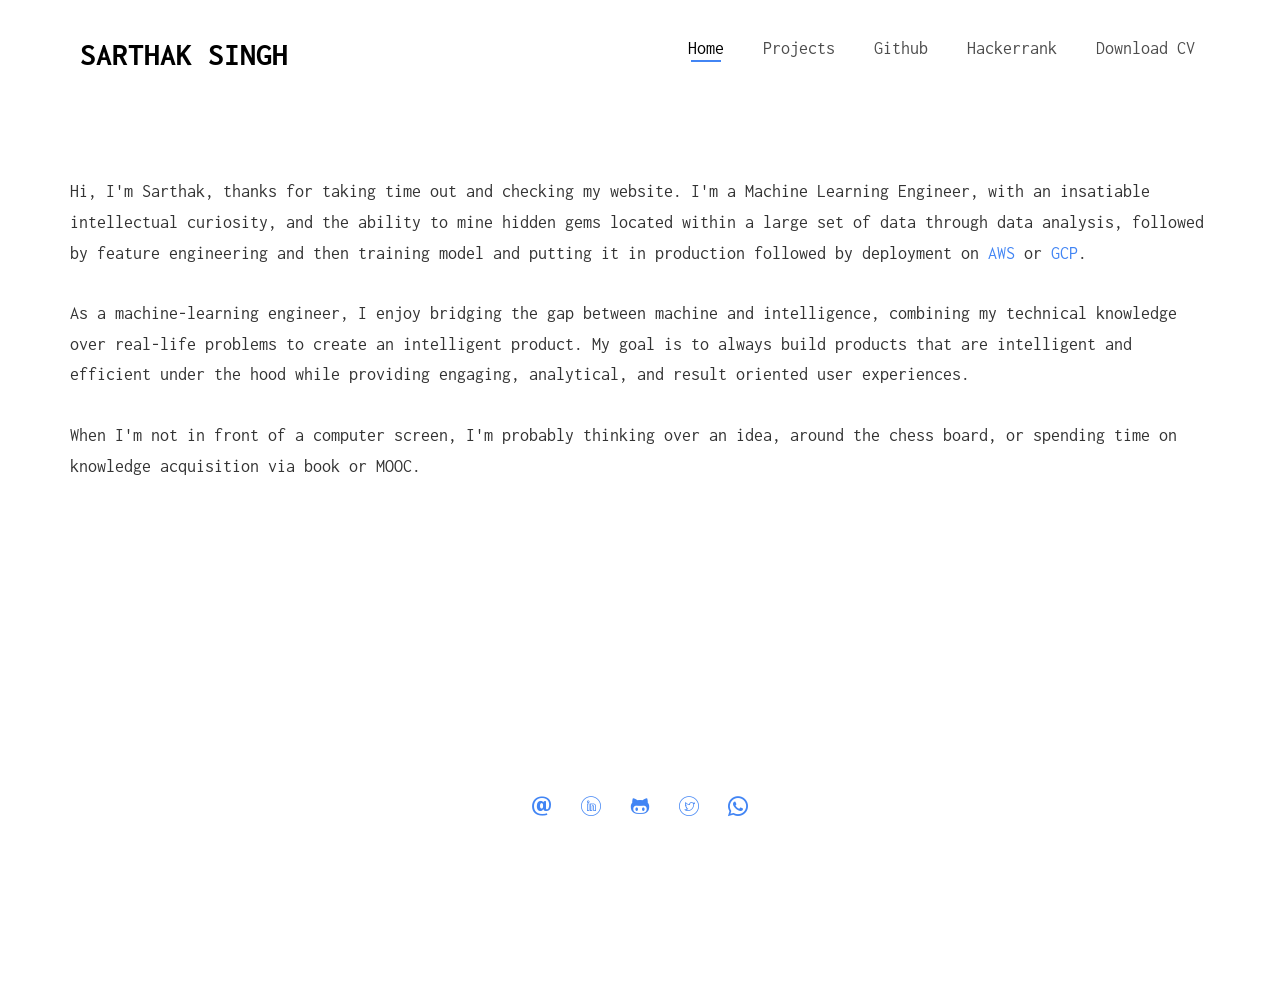
==== commit b9c7f5bb: "asas" ====
--- a/index.html
+++ b/index.html
@@ -1,7 +1,7 @@
 <!DOCTYPE HTML>
 <html>
 	<head>
-		 <link rel="icon" href="images/akshat_favicon.png"/>
+		 <link rel="icon" href="images/sarthak_favicon.png"/>
 		<!-- Global site tag (gtag.js) - Google Analytics -->
 <script async src="https://www.googletagmanager.com/gtag/js?id=UA-70365917-4"></script>
 <script>
@@ -56,17 +56,17 @@
 						<ul>
 							<li class="active"><a href="index.html">Home</a></li>
 							<li><a href="projects.html" target="blank">Projects</a></li>
-							<li><a href="certifications.html" target="blank">Certifications</a></li>
-							<li><a href="talks.html" target="blank">Talks</a></li>
+							<!-- <li><a href="certifications.html" target="blank">Certifications</a></li>
+							<li><a href="talks.html" target="blank">Talks</a></li> -->
 							<li><a href="https://www.github.com/asarthaks" target="blank">Github</a></li>
 							<li><a href="https://www.hackerrank.com/Mr_Path" target="blank">Hackerrank</a></li>
-							<li><a href="sarthak_resume.pdf" target="blank">Download CV</a></li>
+							<li><a href="Sarthak_Singh_Resume_Latex_Dark.pdf" target="blank">Download CV</a></li>
 							<!-- <li><a href="contact.html">Calendely</a></li> -->
 							<!-- Calendly badge widget begin -->
-<link href="https://assets.calendly.com/assets/external/widget.css" rel="stylesheet">
+<!-- <link href="https://assets.calendly.com/assets/external/widget.css" rel="stylesheet">
 <script src="https://assets.calendly.com/assets/external/widget.js" type="text/javascript"></script>
 <script type="text/javascript">Calendly.initBadgeWidget({ url: 'https://calendly.com/akshat-rg/conversation', text: 'Schedule time with me', color: '#00a2ff', textColor: '#ffffff', branding: true });</script>
-<!-- Calendly badge widget end -->
+Calendly badge widget end -->
 
 						</ul>
 					</div>
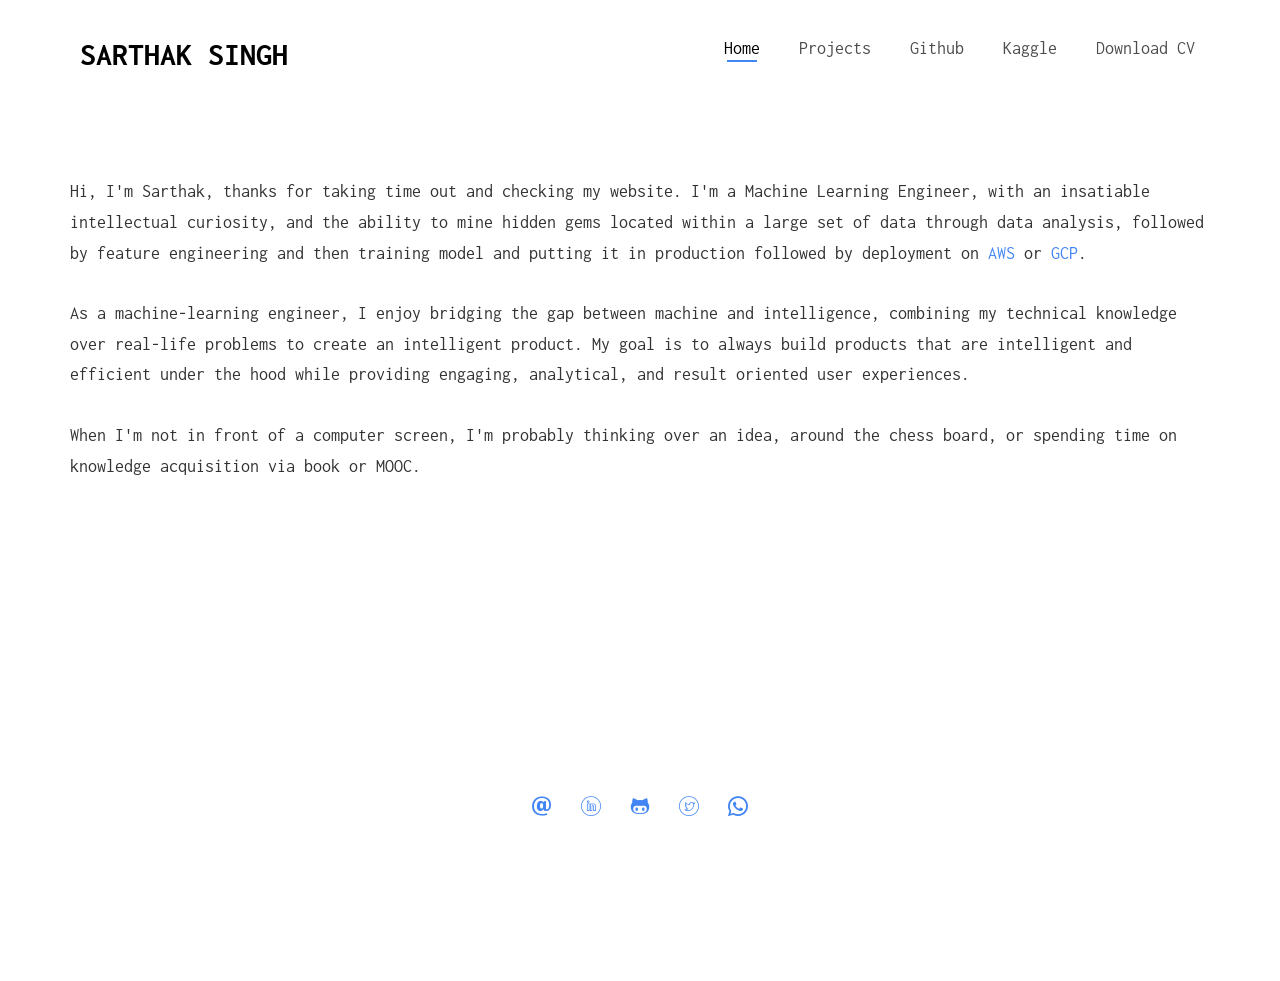
==== commit 7ee1f270: "as" ====
--- a/index.html
+++ b/index.html
@@ -59,7 +59,7 @@
 							<!-- <li><a href="certifications.html" target="blank">Certifications</a></li>
 							<li><a href="talks.html" target="blank">Talks</a></li> -->
 							<li><a href="https://www.github.com/asarthaks" target="blank">Github</a></li>
-							<li><a href="https://www.hackerrank.com/Mr_Path" target="blank">Hackerrank</a></li>
+							<li><a href="https://www.kaggle.com/asarthaks" target="blank">Kaggle</a></li>
 							<li><a href="Sarthak_Singh_Resume_Latex_Dark.pdf" target="blank">Download CV</a></li>
 							<!-- <li><a href="contact.html">Calendely</a></li> -->
 							<!-- Calendly badge widget begin -->
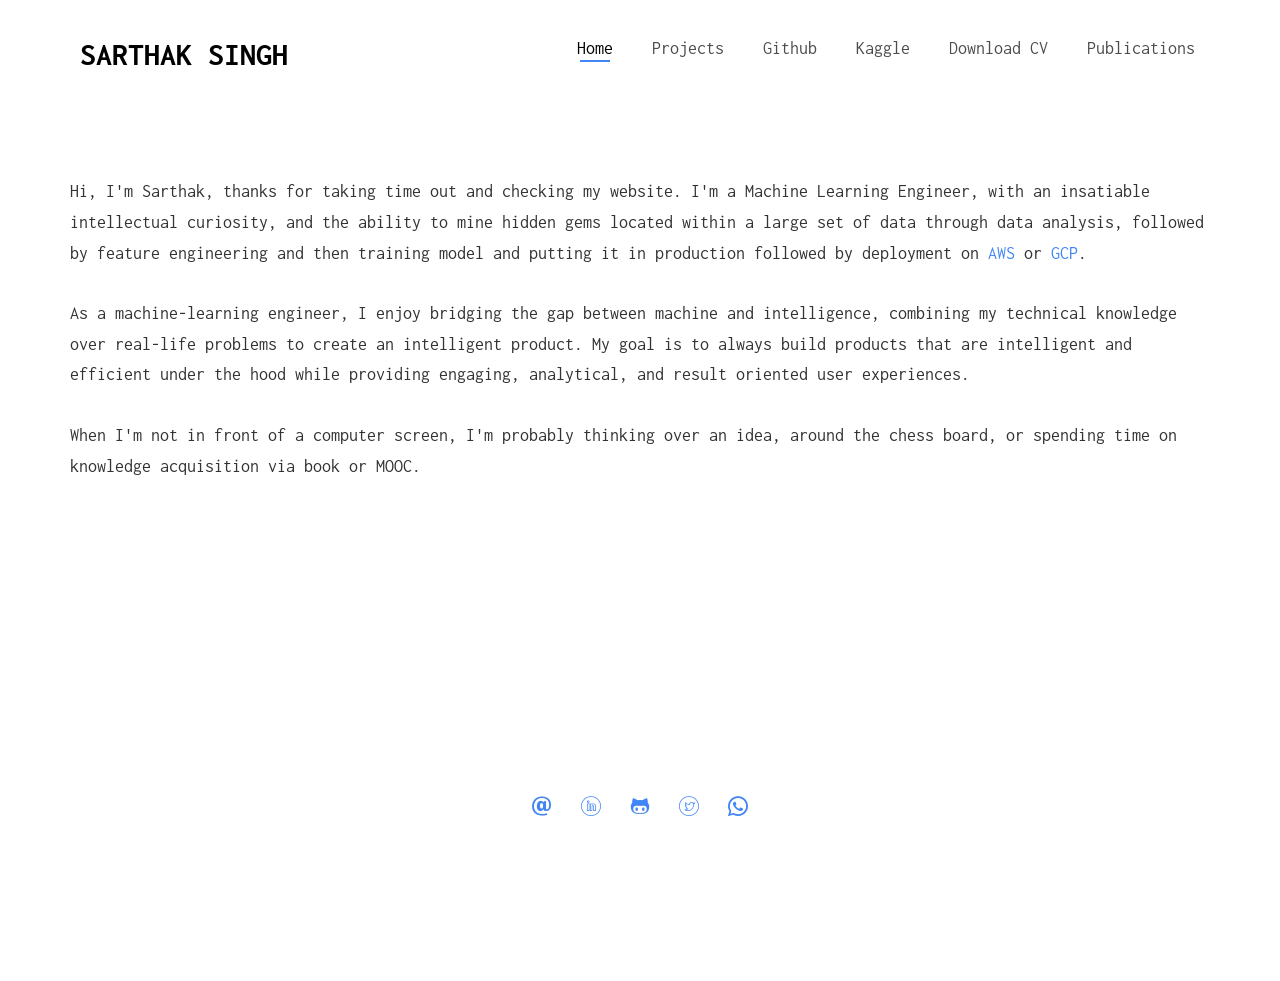
==== commit 6c24cc9c: "changes" ====
--- a/index.html
+++ b/index.html
@@ -61,6 +61,7 @@
 							<li><a href="https://www.github.com/asarthaks" target="blank">Github</a></li>
 							<li><a href="https://www.kaggle.com/asarthaks" target="blank">Kaggle</a></li>
 							<li><a href="Sarthak_Singh_Resume_Latex_Dark.pdf" target="blank">Download CV</a></li>
+							<li><a href="publications.html">Publications</a></li>
 							<!-- <li><a href="contact.html">Calendely</a></li> -->
 							<!-- Calendly badge widget begin -->
 <!-- <link href="https://assets.calendly.com/assets/external/widget.css" rel="stylesheet">
